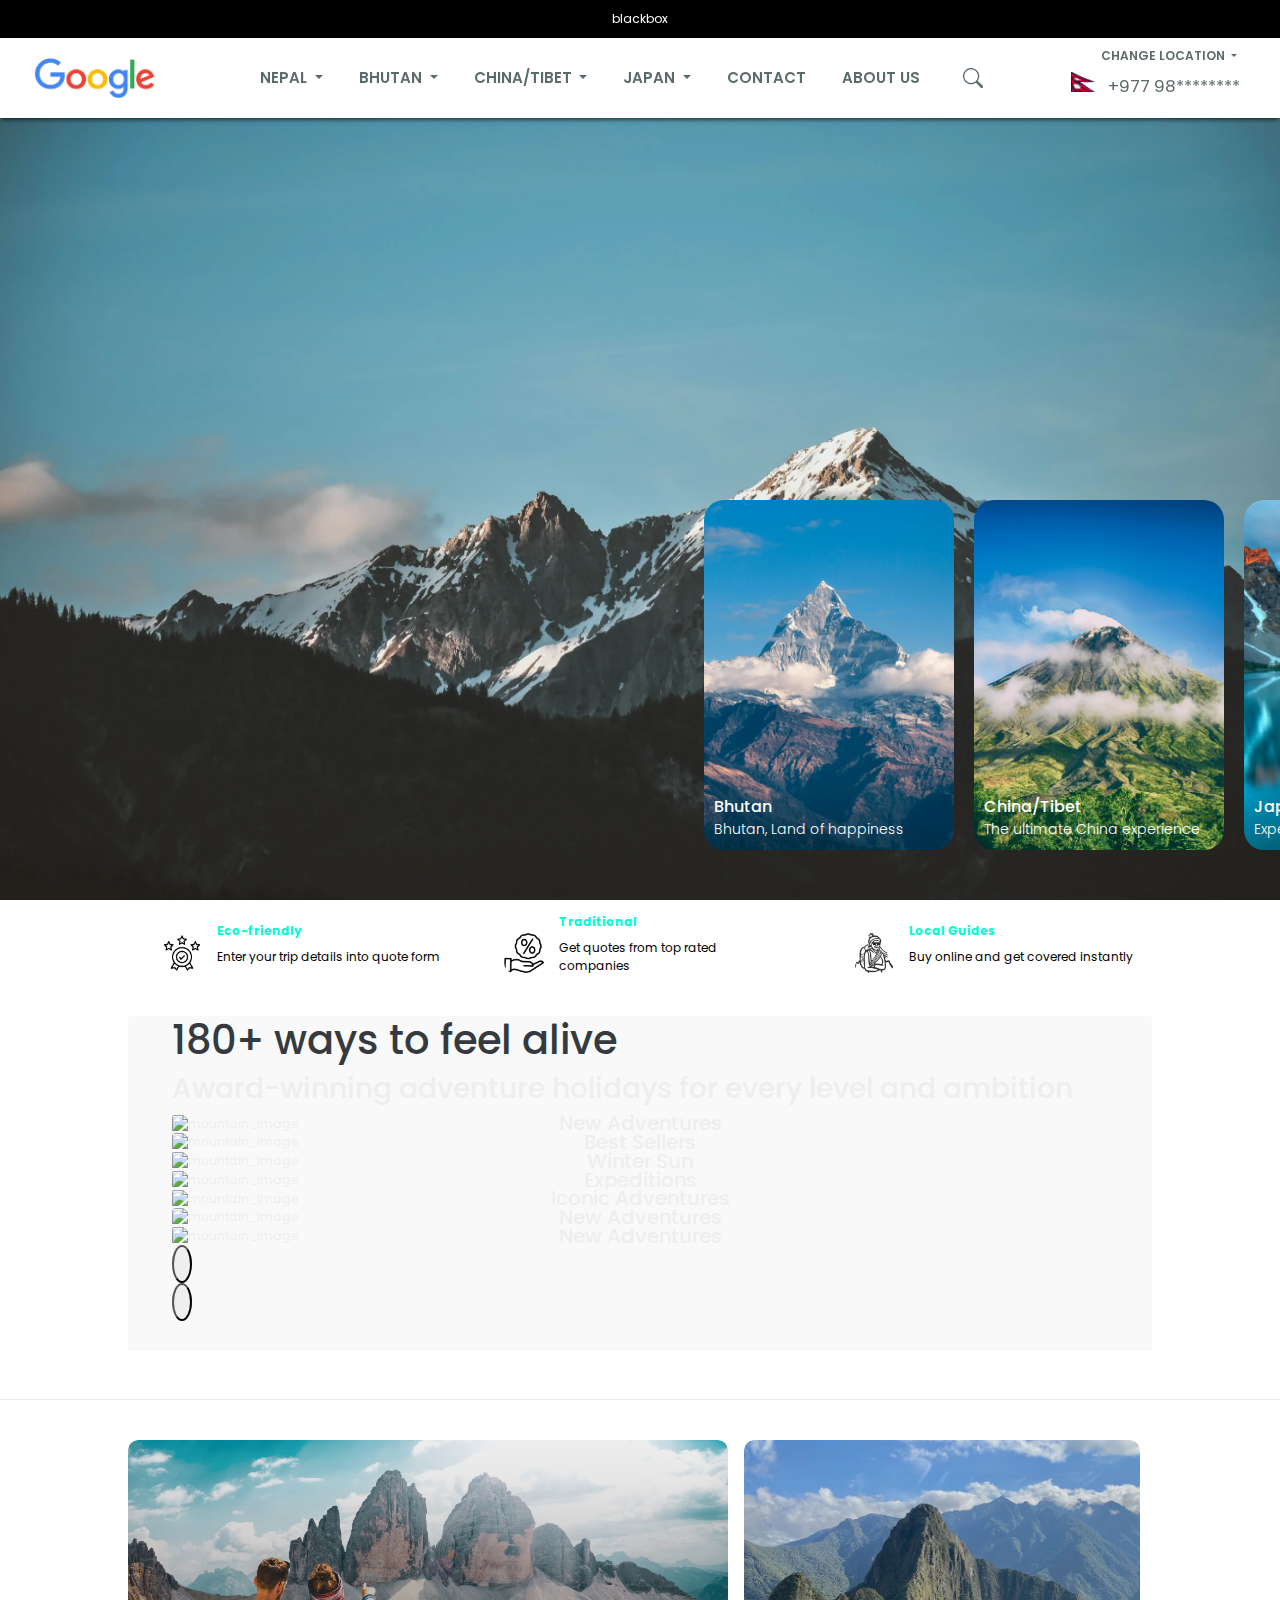
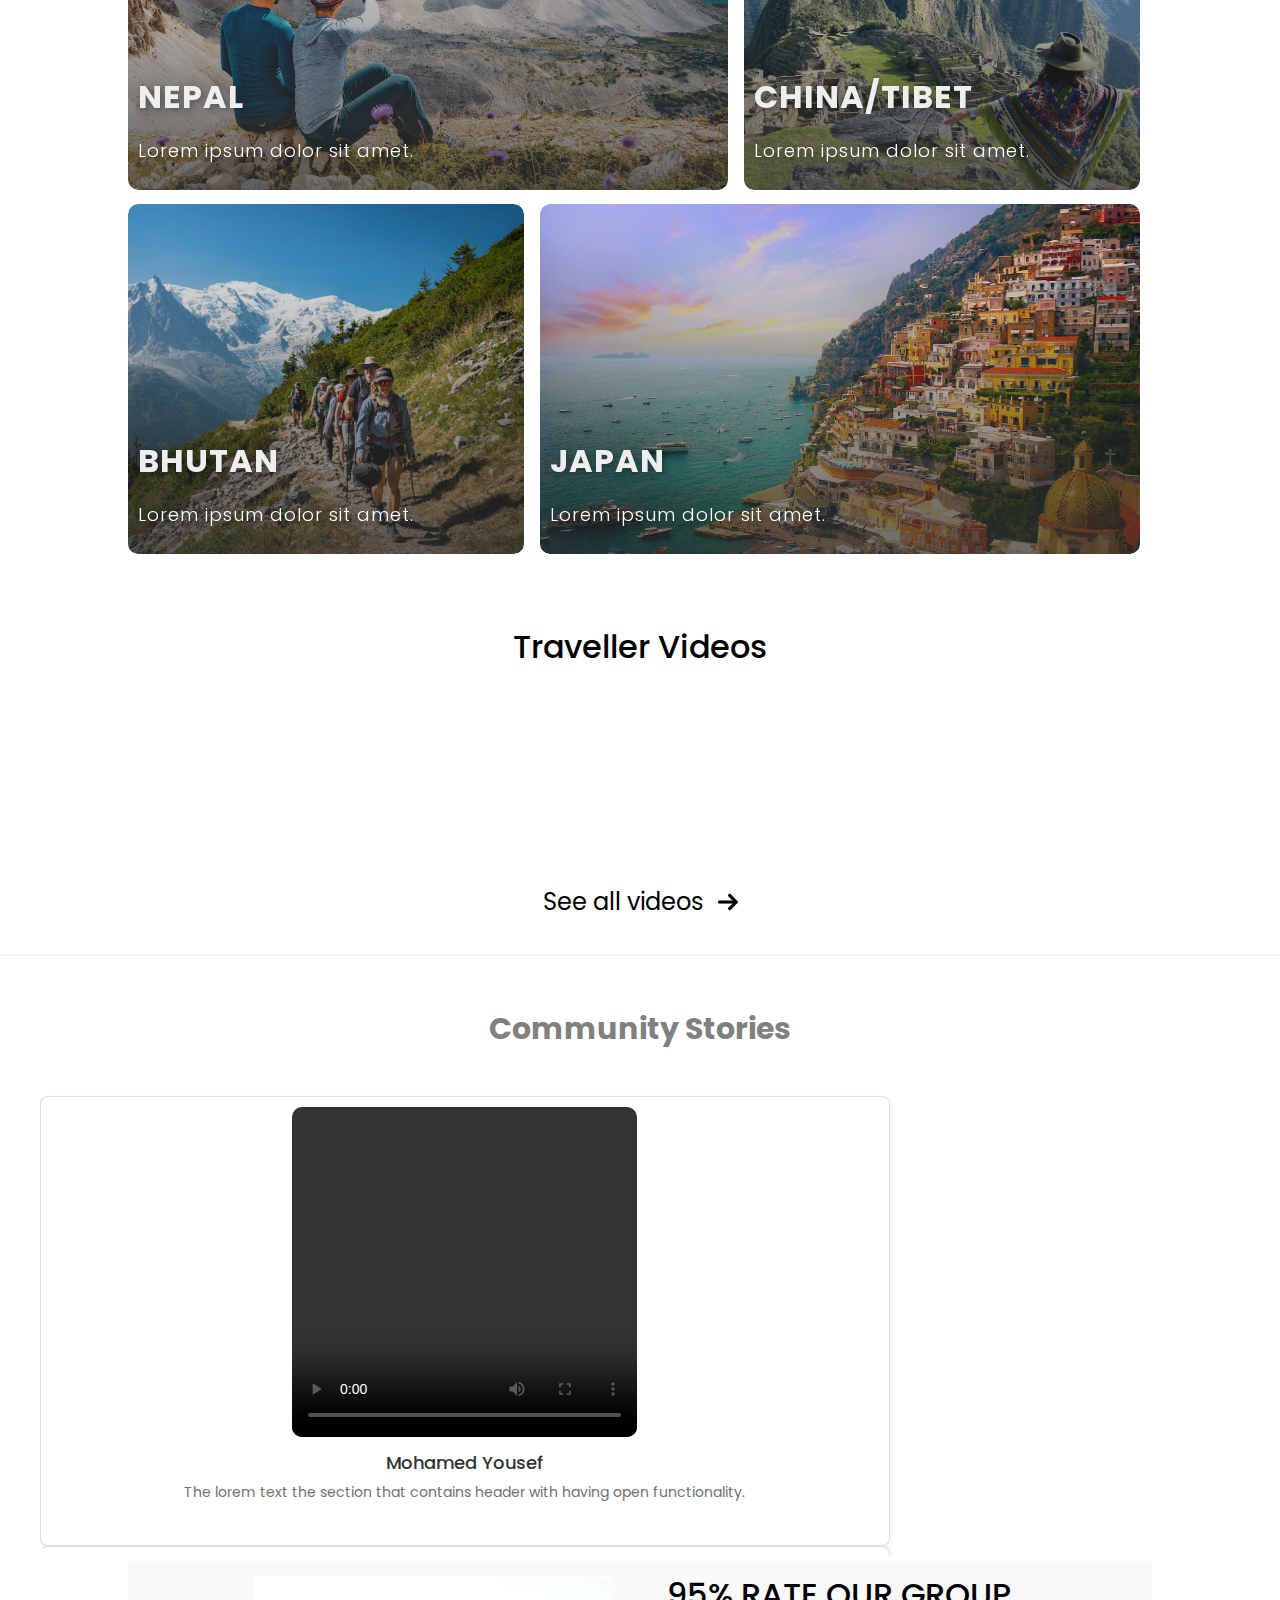
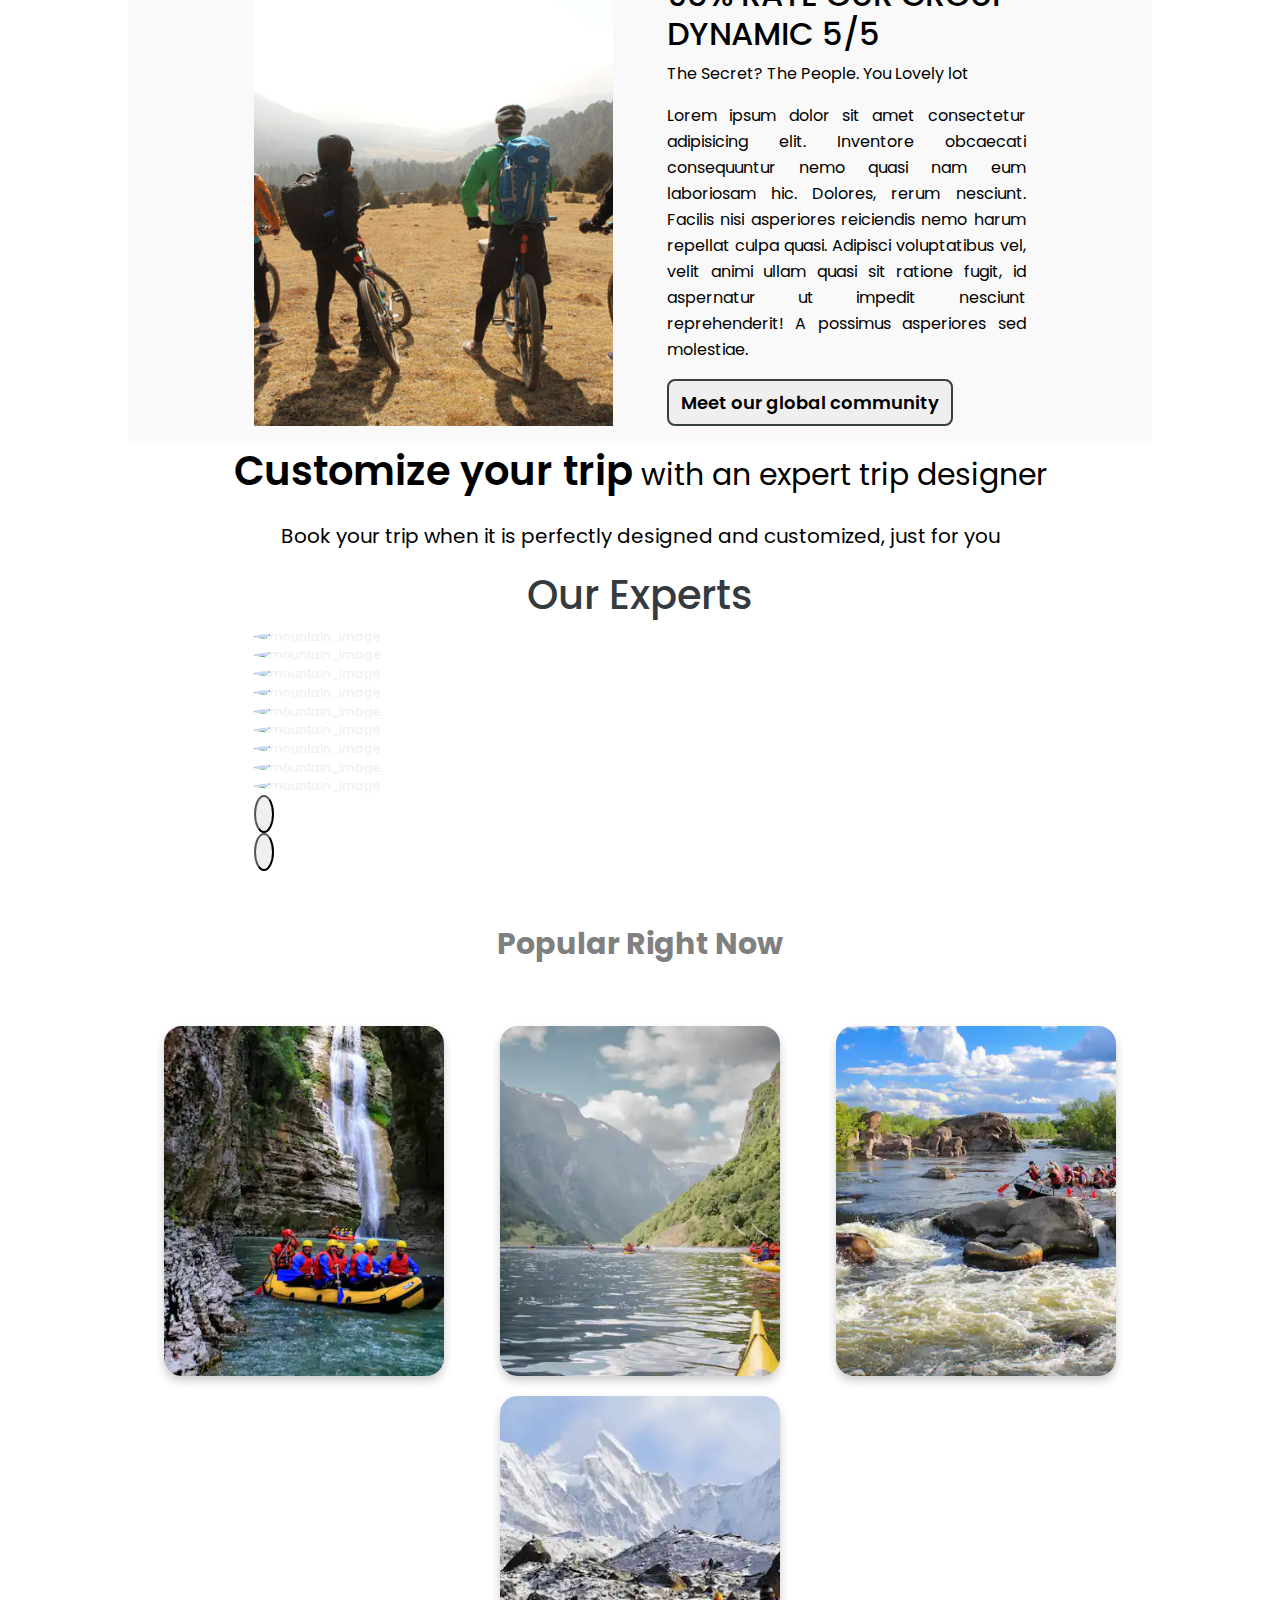
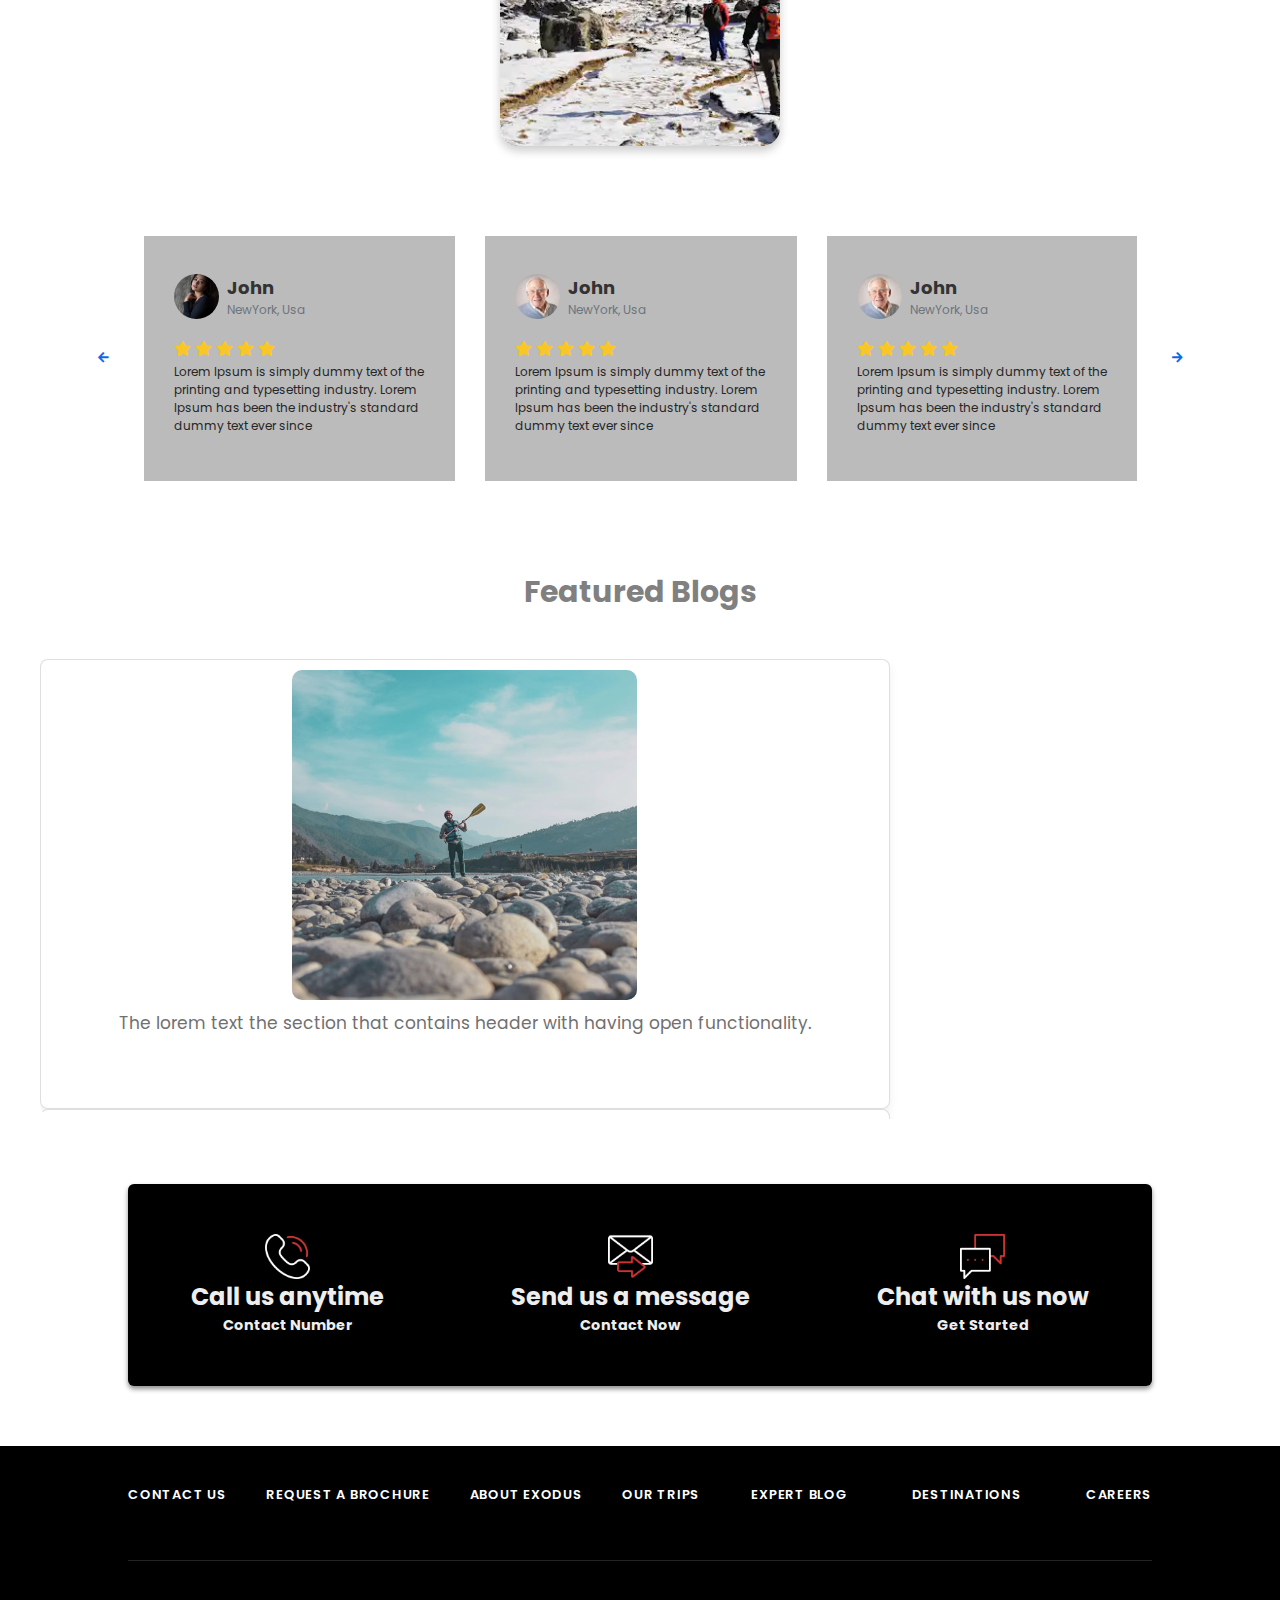
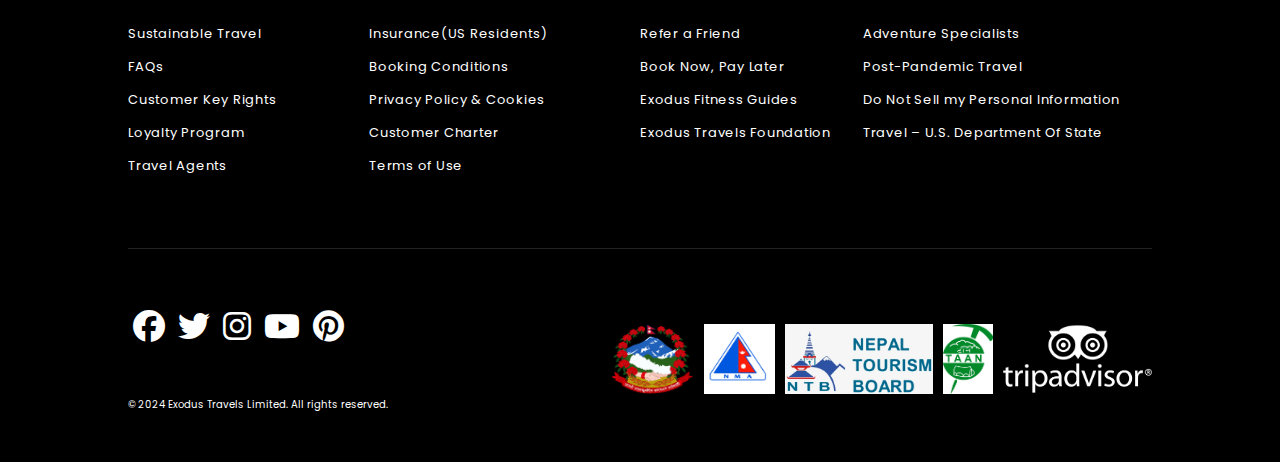
==== index.html @ 7cc1e13e "update" ====
<!DOCTYPE html>
<html lang="en">

<head>
    <meta charset="UTF-8" />
    <meta name="viewport" content="width=device-width, initial-scale=1.0" />
    <title>Ghhteam Adventure</title>
    <!-- nav cdn -->
    <link rel="stylesheet" href="https://cdnjs.cloudflare.com/ajax/libs/font-awesome/6.5.1/css/all.min.css" />
    <link href="https://cdn.jsdelivr.net/npm/bootstrap@5.3.3/dist/css/bootstrap.min.css" rel="stylesheet"
        integrity="sha384-QWTKZyjpPEjISv5WaRU9OFeRpok6YctnYmDr5pNlyT2bRjXh0JMhjY6hW+ALEwIH" crossorigin="anonymous">
    <link rel="stylesheet"
        href="https://cdnjs.cloudflare.com/ajax/libs/OwlCarousel2/2.3.4/assets/owl.theme.default.css">
    <link rel="stylesheet" href="https://cdnjs.cloudflare.com/ajax/libs/OwlCarousel2/2.3.4/assets/owl.carousel.min.css">
    <link href="https://maxcdn.bootstrapcdn.com/bootstrap/4.0.0/css/bootstrap.min.css" rel="stylesheet" />
    <link href='https://use.fontawesome.com/releases/v5.7.2/css/all.css' rel='stylesheet'>
    <link rel="stylesheet"
        href="https://cdnjs.cloudflare.com/ajax/libs/OwlCarousel2/2.2.1/assets/owl.carousel.min.css" />
    <link rel="stylesheet"
        href="https://cdnjs.cloudflare.com/ajax/libs/OwlCarousel2/2.2.1/assets/owl.theme.default.min.css" />
    <link rel="stylesheet" href="./hero/hero.css" />
    <link rel="stylesheet" href="./nav/nav.css" />
    <link rel="stylesheet" href="./footer.css" />
    <link rel="stylesheet" href="./index.css" />
    <link rel="stylesheet" href="./slider_brand/slider_brand.css" />
    <link rel="stylesheet" href="https://cdn.jsdelivr.net/gh/freeps2/a7rarpress@main/swiper-bundle.min.css">
    <link rel="stylesheet" href="./video_review_slider/slider.css" />
    <link rel="stylesheet" href="./image_slider/image_slider.css">
    <link rel="stylesheet" href="./feel_alive_slider/feel_alive_slider.css">
    <link rel="stylesheet" href="./card/card.css">
    <link rel="stylesheet" href="./traveller_videos/travel.css">
    <link rel="stylesheet" type="text/css" href="./review card/new.css" />
    <script src="https://cdn.tailwindcss.com"></script>
    <script type='text/javascript' src='https://cdnjs.cloudflare.com/ajax/libs/jquery/3.2.1/jquery.min.js'></script>
    <script>
        tailwind.config = {
            theme: {
                extend: {
                    fontFamily: {
                        cabinetGrotesk: "'Cabinet Grotesk', san-serif",
                    }
                }
            }
        }
    </script>
</head>

<body>
    <header>
        <div class="black-block text-white">blackbox</div>
        <nav>
            <div class="nav-wrapper">
                <div class="logo">
                    <a href="./index.html">
                        <img src="./image/g.png" alt="logo ">
                    </a>
                </div>
                <div class="menu">
                    <div class="dropdown">
                        <button class="btn  dropdown-toggle" type="button" data-bs-toggle="dropdown"
                            aria-expanded="false"> Nepal </button>
                        <ul class="dropdown-menu">
                            <li><button class="dropdown-item" type="button"><a href="./destination.html">Trekking in
                                        Nepal</a></button></li>
                            <li><button class="dropdown-item" type="button">
                                    <a href="./destination.html">Climbing and Expedition</a>
                                </button></li>
                            <li><button class="dropdown-item" type="button"> <a href="./destination.html">Cultural Tour
                                        and Mountain Biking</a>
                                </button>
                            </li>
                            <li><button class="dropdown-item" type="button"> <a href="./destination.html">Luxury
                                        Treks</a>
                                </button>
                            </li>
                            <li><button class="dropdown-item" type="button"> <a href="./destination.html">Luxury
                                        Tours</a>
                                </button>
                            </li>
                            <li><button class="dropdown-item" type="button"> <a href="./destination.html">Day Trips</a>
                                </button>
                            </li>
                            <li><button class="dropdown-item" type="button">
                                    <a href="./destination.html">Multi Country Tours</a>
                                </button>
                            </li>
                            <li><button class="dropdown-item" type="button">
                                    <a href="./destination.html">Voluntourism Trips</a>
                                </button>
                            </li>
                            <li><button class="dropdown-item" type="button">
                                    <a href="./destination.html">Extend Your Trip</a>
                                </button>
                            </li>
                        </ul>
                    </div>
                    <div class="dropdown">
                        <button class="btn  dropdown-toggle" type="button" data-bs-toggle="dropdown"
                            aria-expanded="false"> Bhutan </button>
                        <ul class="dropdown-menu">
                            <li><button class="dropdown-item" type="button"><a href="./destination.html">Trekking in
                                        Nepal</a></button></li>
                            <li><button class="dropdown-item" type="button">
                                    <a href="./destination.html">Climbing and Expedition</a>
                                </button></li>
                            <li><button class="dropdown-item" type="button"> <a href="./destination.html">Cultural Tour
                                        and Mountain Biking</a>
                                </button>
                            </li>
                            <li><button class="dropdown-item" type="button"> <a href="./destination.html">Luxury
                                        Treks</a>
                                </button>
                            </li>
                            <li><button class="dropdown-item" type="button"> <a href="./destination.html">Luxury
                                        Tours</a>
                                </button>
                            </li>
                            <li><button class="dropdown-item" type="button"> <a href="./destination.html">Day Trips</a>
                                </button>
                            </li>
                            <li><button class="dropdown-item" type="button">
                                    <a href="./destination.html">Multi Country Tours</a>
                                </button>
                            </li>
                            <li><button class="dropdown-item" type="button">
                                    <a href="./destination.html">Voluntourism Trips</a>
                                </button>
                            </li>
                            <li><button class="dropdown-item" type="button">
                                    <a href="./destination.html">Extend Your Trip</a>
                                </button>
                            </li>
                        </ul>
                    </div>
                    <div class="dropdown">
                        <button class="btn  dropdown-toggle" type="button" data-bs-toggle="dropdown"
                            aria-expanded="false"> China/Tibet </button>
                        <ul class="dropdown-menu">
                            <li><button class="dropdown-item" type="button"><a href="./destination.html">Trekking in
                                        Nepal</a></button></li>
                            <li><button class="dropdown-item" type="button">
                                    <a href="./destination.html">Climbing and Expedition</a>
                                </button></li>
                            <li><button class="dropdown-item" type="button"> <a href="./destination.html">Cultural Tour
                                        and Mountain Biking</a>
                                </button>
                            </li>
                            <li><button class="dropdown-item" type="button"> <a href="./destination.html">Luxury
                                        Treks</a>
                                </button>
                            </li>
                            <li><button class="dropdown-item" type="button"> <a href="./destination.html">Luxury
                                        Tours</a>
                                </button>
                            </li>
                            <li><button class="dropdown-item" type="button"> <a href="./destination.html">Day Trips</a>
                                </button>
                            </li>
                            <li><button class="dropdown-item" type="button">
                                    <a href="./destination.html">Multi Country Tours</a>
                                </button>
                            </li>
                            <li><button class="dropdown-item" type="button">
                                    <a href="./destination.html">Voluntourism Trips</a>
                                </button>
                            </li>
                            <li><button class="dropdown-item" type="button">
                                    <a href="./destination.html">Extend Your Trip</a>
                                </button>
                            </li>
                        </ul>
                    </div>
                    <div class="dropdown">
                        <button class="btn  dropdown-toggle" type="button" data-bs-toggle="dropdown"
                            aria-expanded="false"> Japan </button>
                        <ul class="dropdown-menu">
                            <li><button class="dropdown-item" type="button"><a href="./destination.html">Trekking in
                                        Nepal</a></button></li>
                            <li><button class="dropdown-item" type="button">
                                    <a href="./destination.html">Climbing and Expedition</a>
                                </button></li>
                            <li><button class="dropdown-item" type="button"> <a href="./destination.html">Cultural Tour
                                        and Mountain Biking</a>
                                </button>
                            </li>
                            <li><button class="dropdown-item" type="button"> <a href="./destination.html">Luxury
                                        Treks</a>
                                </button>
                            </li>
                            <li><button class="dropdown-item" type="button"> <a href="./destination.html">Luxury
                                        Tours</a>
                                </button>
                            </li>
                            <li><button class="dropdown-item" type="button"> <a href="./destination.html">Day Trips</a>
                                </button>
                            </li>
                            <li><button class="dropdown-item" type="button">
                                    <a href="./destination.html">Multi Country Tours</a>
                                </button>
                            </li>
                            <li><button class="dropdown-item" type="button">
                                    <a href="./destination.html">Voluntourism Trips</a>
                                </button>
                            </li>
                            <li><button class="dropdown-item" type="button">
                                    <a href="./destination.html">Extend Your Trip</a>
                                </button>
                            </li>
                        </ul>
                    </div>
                    <div class="">
                        <button class="btn" type="button">
                            <a href="./contact.html">Contact</a>
                        </button>
                    </div>
                    <div class="">
                        <button class="btn " type="button">About Us</button>
                    </div>
                    <div class="search">
                        <svg class="search-menu-open-btn" xmlns="http://www.w3.org/2000/svg" width="16" height="16"
                            fill="#5b6a6a" class="bi bi-search" viewBox="0 0 16 16">
                            <path
                                d="M11.742 10.344a6.5 6.5 0 1 0-1.397 1.398h-.001q.044.06.098.115l3.85 3.85a1 1 0 0 0 1.415-1.414l-3.85-3.85a1 1 0 0 0-.115-.1zM12 6.5a5.5 5.5 0 1 1-11 0 5.5 5.5 0 0 1 11 0" />
                        </svg>
                    </div>
                </div>
                <div class="location">
                    <div class="dropdown">
                        <button class="btn dropdown-toggle text-small" type="button" data-bs-toggle="dropdown"
                            aria-expanded="false"> Change Location </button>
                        <ul class="dropdown-menu change-location-menu">
                            <li><button class="dropdown-item" type="button">Nepal</button>
                                <img src="./logos/nepal_flag.webp" alt="" class=" country-flag">
                            </li>
                            <li><button class="dropdown-item" type="button">Bhutan</button>
                                <img src="./logos/bhutan_flag.webp" alt="" class="country-flag">
                            </li>
                            <li><button class="dropdown-item" type="button">China/Tibet</button>
                                <img src="./logos/china_flag.webp" alt="" class="country-flag">
                            </li>
                            <li><button class="dropdown-item" type="button">Japan </button>
                                <img src="./logos/japan_flag.webp" alt="" class="country-flag">
                            </li>
                        </ul>
                    </div>
                    <div class="location-ph-number" id="nepal-ph">
                        <div class="ph-number-content">
                            <img src="./logos/nepal_flag.webp" alt="" class=" country-flag">
                            <p style="display: block;">+977 98********</p>
                        </div>
                    </div>
                    <div class="location-ph-number" id="bhutan-ph">
                        <div class="ph-number-content">
                            <img src="./logos/bhutan_flag.webp" alt="" class=" country-flag">
                            <p>+975 bhutan-ph</p>
                        </div>
                    </div>
                    <div class="location-ph-number" id="china-ph">
                        <div class="ph-number-content">
                            <img src="./logos/china_flag.webp" alt="" class=" country-flag">
                            <p>+86 china-ph</p>
                        </div>
                    </div>
                    <div class="location-ph-number" id="japan-ph">
                        <div class="ph-number-content">
                            <img src="./logos/japan_flag.webp" alt="" class=" country-flag">
                            <p> +81 japan-ph</p>
                        </div>
                    </div>
                </div>
                <div class="small-device-menu">
                    <div class="search">
                        <svg class="search-menu-open-btn" xmlns="http://www.w3.org/2000/svg" width="16" height="16"
                            fill="currentColor" class="bi bi-search" viewBox="0 0 16 16">
                            <path
                                d="M11.742 10.344a6.5 6.5 0 1 0-1.397 1.398h-.001q.044.06.098.115l3.85 3.85a1 1 0 0 0 1.415-1.414l-3.85-3.85a1 1 0 0 0-.115-.1zM12 6.5a5.5 5.5 0 1 1-11 0 5.5 5.5 0 0 1 11 0" />
                        </svg>
                    </div>
                    <div class="whatsapp">
                        <svg xmlns="http://www.w3.org/2000/svg" width="16" height="16" fill="currentColor"
                            class="bi bi-whatsapp" viewBox="0 0 16 16">
                            <path
                                d="M13.601 2.326A7.85 7.85 0 0 0 7.994 0C3.627 0 .068 3.558.064 7.926c0 1.399.366 2.76 1.057 3.965L0 16l4.204-1.102a7.9 7.9 0 0 0 3.79.965h.004c4.368 0 7.926-3.558 7.93-7.93A7.9 7.9 0 0 0 13.6 2.326zM7.994 14.521a6.6 6.6 0 0 1-3.356-.92l-.24-.144-2.494.654.666-2.433-.156-.251a6.56 6.56 0 0 1-1.007-3.505c0-3.626 2.957-6.584 6.591-6.584a6.56 6.56 0 0 1 4.66 1.931 6.56 6.56 0 0 1 1.928 4.66c-.004 3.639-2.961 6.592-6.592 6.592m3.615-4.934c-.197-.099-1.17-.578-1.353-.646-.182-.065-.315-.099-.445.099-.133.197-.513.646-.627.775-.114.133-.232.148-.43.05-.197-.1-.836-.308-1.592-.985-.59-.525-.985-1.175-1.103-1.372-.114-.198-.011-.304.088-.403.087-.088.197-.232.296-.346.1-.114.133-.198.198-.33.065-.134.034-.248-.015-.347-.05-.099-.445-1.076-.612-1.47-.16-.389-.323-.335-.445-.34-.114-.007-.247-.007-.38-.007a.73.73 0 0 0-.529.247c-.182.198-.691.677-.691 1.654s.71 1.916.81 2.049c.098.133 1.394 2.132 3.383 2.992.47.205.84.326 1.129.418.475.152.904.129 1.246.08.38-.058 1.171-.48 1.338-.943.164-.464.164-.86.114-.943-.049-.084-.182-.133-.38-.232" />
                        </svg>
                    </div>
                    <div class="hamburger-menu">
                        <button class="btn  d-lg-none" type="button" data-bs-toggle="offcanvas"
                            data-bs-target="#offcanvasResponsive" aria-controls="offcanvasResponsive">
                            <svg xmlns="http://www.w3.org/2000/svg" width="16" height="16" fill="currentColor"
                                class="bi bi-menu-button-wide-fill" viewBox="0 0 16 16">
                                <path
                                    d="M1.5 0A1.5 1.5 0 0 0 0 1.5v2A1.5 1.5 0 0 0 1.5 5h13A1.5 1.5 0 0 0 16 3.5v-2A1.5 1.5 0 0 0 14.5 0zm1 2h3a.5.5 0 0 1 0 1h-3a.5.5 0 0 1 0-1m9.927.427A.25.25 0 0 1 12.604 2h.792a.25.25 0 0 1 .177.427l-.396.396a.25.25 0 0 1-.354 0zM0 8a2 2 0 0 1 2-2h12a2 2 0 0 1 2 2v5a2 2 0 0 1-2 2H2a2 2 0 0 1-2-2zm1 3v2a1 1 0 0 0 1 1h12a1 1 0 0 0 1-1v-2zm14-1V8a1 1 0 0 0-1-1H2a1 1 0 0 0-1 1v2zM2 8.5a.5.5 0 0 1 .5-.5h9a.5.5 0 0 1 0 1h-9a.5.5 0 0 1-.5-.5m0 4a.5.5 0 0 1 .5-.5h6a.5.5 0 0 1 0 1h-6a.5.5 0 0 1-.5-.5" />
                            </svg>
                        </button>
                        <!-- <div class="alert alert-info d-none d-lg-block">Resize your browser to show the responsive offcanvas
                            toggle.</div> -->
                        <div class="offcanvas-lg offcanvas-end" style="width: 100vw;
                        background-color: rgba(0, 0, 0, 0.418);
                        -webkit-backdrop-filter: blur(5px);
                        backdrop-filter: blur(5px);
                        " tabindex="-1" id="offcanvasResponsive" aria-labelledby="offcanvasResponsiveLabel">
                            <div class="offcanvas-header">
                                <h5 class="offcanvas-title" id="offcanvasResponsiveLabel">
                                    <button type="button" class="btn" style="color: white;" data-bs-dismiss="offcanvas"
                                        data-bs-target="#offcanvasResponsive" aria-label="Close">Back</button>
                                </h5>
                                <button type="button" class="btn-close bg-light" data-bs-dismiss="offcanvas"
                                    data-bs-target="#offcanvasResponsive" aria-label="Close"></button>
                            </div>
                            <div class="offcanvas-body">
                                <div class="custom-accordion-wrapper">
                                    <nav class="accordion arrows">
                                        <input type="radio" name="accordion" id="cb1" />
                                        <section class="box">
                                            <label class="box-title" for="cb1">Nepal</label>
                                            <label class="box-close" for="acc-close"></label>
                                            <div class="box-content">
                                                <li> Trekking in Nepal </li>
                                                <li>Climbing and Expedition</li>
                                                <li>Cultural Tour and Sightseeing</li>
                                                <li>Cycling and Mountain Biking</li>
                                                <li>Luxury Treks</li>
                                                <li>Luxury Tours</li>
                                                <li>Day Trips</li>
                                                <li>Multi Country Tours</li>
                                                <li>Voluntourism Trips</li>
                                                <li>Extend Your Trip</li>
                                            </div>
                                        </section>
                                        <input type="radio" name="accordion" id="cb2" />
                                        <section class="box">
                                            <label class="box-title" for="cb2">Read me too</label>
                                            <label class="box-close" for="acc-close"></label>
                                            <div class="box-content">Add the class 'arrows' to nav.accordion to add
                                                dropdown arrows.</div>
                                        </section>
                                        <input type="radio" name="accordion" id="cb3" />
                                        <section class="box">
                                            <label class="box-title" for="cb3">Item 3</label>
                                            <label class="box-close" for="acc-close"></label>
                                            <div class="box-content">Vestibulum ante ipsum primis in faucibus orci
                                                luctus et ultrices posuere cubilia Curae; Quisque finibus tristique
                                                nisi, maximus ullamcorper ante finibus eget.</div>
                                        </section>
                                        <input type="radio" name="accordion" id="acc-close" />
                                    </nav>
                                </div>
                            </div>
                        </div>
                    </div>
                </div>
            </div>
            </div>
            <div id="search-menu" class="search-menu-wrapper">
                <div class="inputs">
                    <div class="input">
                        <label for="activity">Location</label>
                        <select class="form-select" aria-label="Default select example">
                            <option value="1" selected>Nepal</option>
                            <option value="2">Bhutan</option>
                            <option value="3">China/Tibet</option>
                            <option value="4">Japan</option>
                        </select>
                    </div>
                    <div class="input">
                        <label for="departure">Dates</label>
                        <input type="datetime-local" class="form-control" id="date">
                    </div>
                    <div class="input"></div>
                </div>
                <div class="search-btn">
                    <button class="btn btn-primary">Search</button>
                    <svg id="search-menu-close-btn" xmlns="http://www.w3.org/2000/svg" fill="currentColor"
                        class="bi bi-x-lg" viewBox="0 0 16 16">
                        <path
                            d="M2.146 2.854a.5.5 0 1 1 .708-.708L8 7.293l5.146-5.147a.5.5 0 0 1 .708.708L8.707 8l5.147 5.146a.5.5 0 0 1-.708.708L8 8.707l-5.146 5.147a.5.5 0 0 1-.708-.708L7.293 8z" />
                    </svg>
                </div>
            </div>
        </nav>
    </header>
    <!-- Hero carousel Start-->
    <div class="carousel" id="carousel-hero">
        <div class="list">
            <div class="item">
                <img src="image/hero-1.webp" />
                <!-- <video src="./videos/nepal.mp4" autoplay loop muted></video> -->
                <div class="content">
                    <div class="title">NEPAL</div>
                    <div class="topic">Roof of the world, heart of adventure</div>
                    <div class="des"> Nepal is a landlock country located in South Aisa, bordered by China to the north
                        and Inida to the south, east, and west. It is known for its stunning Himalayan landscapes,
                        including Mount Everest, the highest peak in the world. </div>
                    <div class="buttons">
                        <button><a href="#">Book Now</a></button>
                    </div>
                </div>
            </div>
            <div class="item">
                <img src="image/hero-2.webp" />
                <!-- <video src="./videos/bhutan.mp4" autoplay loop muted></video> -->
                <div class="content">
                    <div class="title">BHUTAN</div>
                    <div class="topic">Bhutan, land of happiness</div>
                    <div class="des"> Bhutan is a small landlocked country located in the Eastern Himalayas in South
                        Asis, bordered by China to the north and Inida to the south, east, and west. </div>
                    <div class="buttons">
                        <button><a href="#">Book Now</a></button>
                    </div>
                </div>
            </div>
            <div class="item">
                <img src="image/hero-3.webp" />
                <!-- <video src="./videos/china.mp4" autoplay loop muted></video> -->
                <div class="content">
                    <div class="title">CHINA/TIBET</div>
                    <div class="topic">The ultimate China experience</div>
                    <div class="des"> China, officially known as the People's Republic of China (PRC), is a vast country
                        located in East Asia.</div>
                    <div class="buttons">
                        <button><a href="#">Book Now</a></button>
                    </div>
                </div>
            </div>
            <div class="item">
                <img src="image/hero-4.webp" />
                <!-- <video src="./videos/japan.mp4" autoplay loop muted></video> -->
                <div class="content">
                    <div class="title">JAPAN</div>
                    <div class="topic">Experience the wonders of Japan</div>
                    <div class="des"> Japan offers a diverse range of attractions, from bustling cities like Tokyo and
                        Kyoto to serene rural landscapes and natural wonders like Mount Fuji and the Japanese Alps.
                    </div>
                    <div class="buttons">
                        <button><a href="#">Book Now</a></button>
                    </div>
                </div>
            </div>
        </div>
        <div class="thumbnail">
            <div class="item">
                <img src="image/hero-1.webp" />
                <div class="content">
                    <div class="title">Nepal</div>
                    <div class="description"> Roof of the world, Heart of adventure </div>
                </div>
            </div>
            <div class="item">
                <img src="image/hero-2.webp" />
                <div class="content">
                    <div class="title">Bhutan</div>
                    <div class="description"> Bhutan, Land of happiness</div>
                </div>
            </div>
            <div class="item">
                <img src="image/hero-3.webp" />
                <div class="content">
                    <div class="title">China/Tibet</div>
                    <div class="description"> The ultimate China experience </div>
                </div>
            </div>
            <div class="item">
                <img src="image/hero-4.webp" />
                <div class="content">
                    <div class="title">Japan</div>
                    <div class="description">Experience the wonder of Japan </div>
                </div>
            </div>
        </div>
        <div class="arrows">
            <button id="next" style="display: none;">></button>
        </div>
    </div>
    <!-- Hero carousel End-->
    <!-- brand and image grid start -->
    <div class="why-us-container">
        <div class="why-us-items-container">
            <div class="why-us-item">
                <img id="map-icon" class="why-us-item-icon" src="./icons/quality.png">
                <div class="why-us-item-desc">
                    <h2 class="brand-h2">Eco-friendly</h2>
                    <p class="why-us-item-details">Enter your trip details into quote form</p>
                </div>
            </div>
            <div class="why-us-item">
                <img class="why-us-item-icon" id="coin-icon" src="./icons/offer.png">
                <div class="why-us-item-desc">
                    <h2 class="brand-h2">Traditional</h2>
                    <p class="why-us-item-details">Get quotes from top rated companies</p>
                </div>
            </div>
            <div class="why-us-item">
                <img class="why-us-item-icon" id="laptop-icon" src="./image/guide.webp">
                <div class="why-us-item-desc">
                    <h2 class="brand-h2">Local Guides</h2>
                    <p class="why-us-item-details">Buy online and get covered instantly</p>
                </div>
            </div>
        </div>
    </div>
    <!-- brand and image grid end -->
    <!-- ways to feel alive -->
    <div class="feel-alive-wrapper">
        <div id="app" class="w-full mx-auto px-4 md:px-8 pt-7 pb-12 transition-all duration-500 ease-linear">
            <h1 class=" text-3xl lg:text-3xl mb-2 text-dark font-bold  ">180+ ways to feel alive </h1>
            <h3 class="text-neutral-900 mb-8 text-xl  ">Award-winning adventure holidays for every level and ambition
            </h3>
            <div class="relative">
                <div
                    class="slides-container h-72 flex snap-x snap-mandatory overflow-hidden overflow-x-auto space-x-2 rounded scroll-smooth before:w-[45vw] before:shrink-0 after:w-[45vw] after:shrink-0 md:before:w-0 md:after:w-0">
                    <div
                        class="slide aspect-square h-full flex-shrink-0 snap-center rounded overflow-hidden pos-relative">
                        <img class="w-full h-full object-cover"
                            src="https://images.pexels.com/photos/9754/mountains-clouds-forest-fog.jpg?auto=compress&cs=tinysrgb&w=1600"
                            alt="mountain_image">
                        <h5 class=" font-bold text-xl feel-alive-text">New Adventures</h5>
                        <p class=" font-bold feel-alive-trips-value">44 trips</p>
                    </div>
                    <div
                        class="slide aspect-square h-full flex-shrink-0 snap-center rounded overflow-hidden pos-relative">
                        <img class="w-full h-full object-cover"
                            src="https://images.pexels.com/photos/6263568/pexels-photo-6263568.jpeg?auto=compress&cs=tinysrgb&w=1260&h=750&dpr=1"
                            alt="mountain_image">
                        <h5 class=" font-bold text-xl feel-alive-text">Best Sellers</h5>
                        <p class=" font-bold feel-alive-trips-value">37 trips</p>
                    </div>
                    <div
                        class="slide aspect-square h-full flex-shrink-0 snap-center rounded overflow-hidden pos-relative">
                        <img class="w-full h-full object-cover"
                            src="https://images.pexels.com/photos/3026364/pexels-photo-3026364.jpeg?auto=compress&cs=tinysrgb&w=1260&h=750&dpr=1"
                            alt="mountain_image">
                        <h5 class=" font-bold text-xl feel-alive-text">Winter Sun</h5>
                        <p class=" font-bold feel-alive-trips-value">49 trips</p>
                    </div>
                    <div
                        class="slide aspect-square h-full flex-shrink-0 snap-center rounded overflow-hidden pos-relative">
                        <img class="w-full h-full object-cover"
                            src="https://images.pexels.com/photos/10343729/pexels-photo-10343729.jpeg?auto=compress&cs=tinysrgb&w=1260&h=750&dpr=1"
                            alt="mountain_image">
                        <h5 class=" font-bold text-xl feel-alive-text">Expeditions</h5>
                        <p class=" font-bold feel-alive-trips-value">15 trips</p>
                    </div>
                    <div
                        class="slide aspect-square h-full flex-shrink-0 snap-center rounded overflow-hidden pos-relative">
                        <img class="w-full h-full object-cover"
                            src="https://images.pexels.com/photos/13860053/pexels-photo-13860053.jpeg?auto=compress&cs=tinysrgb&w=1260&h=750&dpr=1"
                            alt="mountain_image">
                        <h5 class=" font-bold text-xl feel-alive-text">Iconic Adventures</h5>
                        <p class=" font-bold feel-alive-trips-value">20 trips</p>
                    </div>
                    <div
                        class="slide aspect-square h-full flex-shrink-0 snap-center rounded overflow-hidden pos-relative">
                        <img class="w-full h-full object-cover"
                            src="https://images.pexels.com/photos/8576739/pexels-photo-8576739.jpeg?auto=compress&cs=tinysrgb&w=1260&h=750&dpr=1"
                            alt="mountain_image">
                        <h5 class=" font-bold text-xl feel-alive-text">New Adventures</h5>
                        <p class=" font-bold feel-alive-trips-value">44 trips</p>
                    </div>
                    <div
                        class="slide aspect-square h-full flex-shrink-0 snap-center rounded overflow-hidden pos-relative">
                        <img class="w-full h-full object-cover"
                            src="https://images.pexels.com/photos/1743367/pexels-photo-1743367.jpeg?auto=compress&cs=tinysrgb&w=1260&h=750&dpr=1"
                            alt="mountain_image">
                        <h5 class=" font-bold text-xl feel-alive-text">New Adventures</h5>
                        <p class=" font-bold feel-alive-trips-value">44 trips</p>
                    </div>
                </div>
                <div class="absolute top-0 -left-4 h-full items-center hidden md:flex">
                    <button role="button" class="prev px-2 py-2 rounded-full bg-neutral-100 text-neutral-900 group"
                        aria-label="prev"><svg xmlns="http://www.w3.org/2000/svg" fill="none" viewBox="0 0 24 24"
                            stroke-width="1.5" stroke="currentColor"
                            class="w-5 h-5 group-active:-translate-x-2 transition-all duration-200 ease-linear">
                            <path stroke-linecap="round" stroke-linejoin="round" d="M15.75 19.5L8.25 12l7.5-7.5" />
                        </svg>
                    </button>
                </div>
                <div class="absolute top-0 -right-4 h-full items-center hidden md:flex">
                    <button role="button" class="next px-2 py-2 rounded-full bg-neutral-100 text-neutral-900 group"
                        aria-label="next"><svg xmlns="http://www.w3.org/2000/svg" fill="none" viewBox="0 0 24 24"
                            stroke-width="1.5" stroke="currentColor"
                            class="w-5 h-5 group-active:translate-x-2 transition-all duration-200 ease-linear">
                            <path stroke-linecap="round" stroke-linejoin="round" d="M8.25 4.5l7.5 7.5-7.5 7.5" />
                        </svg>
                    </button>
                </div>
            </div>
        </div>
    </div>
    <!-- ways to feel alive -->
    <br />
    <hr class="hr">
    <!-- brands start -->
    <!-- image grid start -->
    <div class="div-img-grid">
        <ul class="image-grid1">
            <li class="image-grid__item">
                <a href="#" class="grid-item">
                    <div class="grid-item__image"
                        style="background-image: url('./image/grid-img-1.webp'); background-size: cover; object-fit: cover;">
                    </div>
                    <div class="grid-item__hover"></div>
                    <div class="grid-item__name">
                        <p class="image-grid-p">NEPAL</p>
                        <p class="image-grid-p2">Lorem ipsum dolor sit amet.</p>
                    </div>
                </a>
            </li>
            <li class="image-grid__item">
                <a href="#" class="grid-item">
                    <div class="grid-item__image"
                        style="background-image: url('./image/grid-img-2.webp'); background-size: cover;">
                    </div>
                    <div class="grid-item__hover"></div>
                    <div class="grid-item__name">
                        <p class="image-grid-p">CHINA/TIBET</p>
                        <p class="image-grid-p2">Lorem ipsum dolor sit amet.</p>
                    </div>
                </a>
            </li>
        </ul>
        <ul class="image-grid2">
            <li class="image-grid__item">
                <a href="#" class="grid-item">
                    <div class="grid-item__image"
                        style="background-image: url('./image/grid-img-3.webp'); background-size: cover;">
                    </div>
                    <div class="grid-item__hover"></div>
                    <div class="grid-item__name">
                        <p class="image-grid-p">BHUTAN</p>
                        <p class="image-grid-p2">Lorem ipsum dolor sit amet.</p>
                    </div>
                </a>
            </li>
            <li class="image-grid__item">
                <a href="#" class="grid-item">
                    <div class="grid-item__image"
                        style="background-image: url('./image/grid-img-4.webp'); background-size: cover;">
                    </div>
                    <div class="grid-item__hover"></div>
                    <div class="grid-item__name">
                        <p class="image-grid-p">JAPAN</p>
                        <p class="image-grid-p2">Lorem ipsum dolor sit amet.</p>
                    </div>
                </a>
            </li>
        </ul>
    </div>
    <!-- image grid end -->
    <!-- travellers video section  -->
    <div class="traveller-wrapper">
        <h2 class="traveller-heading">Traveller Videos</h2>
        <div class="traveller-videos">
            <div class="video">
                <iframe src="https://www.youtube.com/embed/h6Ocify-CUA?si=hhjeNOvw8PldTDHf" title="YouTube video player"
                    frameborder="0"
                    allow="accelerometer; autoplay; clipboard-write; encrypted-media; gyroscope; picture-in-picture; web-share"
                    allowfullscreen></iframe>
            </div>
            <div class="video">
                <iframe src="https://www.youtube.com/embed/bY_gRApfoJk?si=BH-3YLbhla-KbD-r" title="YouTube video player"
                    frameborder="0"
                    allow="accelerometer; autoplay; clipboard-write; encrypted-media; gyroscope; picture-in-picture; web-share"
                    allowfullscreen></iframe>
            </div>
            <div class="video">
                <iframe src="https://www.youtube.com/embed/ipLPs2gsDss?si=E3mSkIP-diNInXJM" title="YouTube video player"
                    frameborder="0"
                    allow="accelerometer; autoplay; clipboard-write; encrypted-media; gyroscope; picture-in-picture; web-share"
                    allowfullscreen></iframe>
            </div>
        </div>
        <div class="see-all-videos">
            <a href="">See all videos </a>
            <img src="../icons/right-arrow.png" alt="">
        </div>
    </div>
    <!-- travellers video section ends -->
    <hr class="hr">
    <!-- video reviews slider section  -->
    <div class="star-text-container" id="brand-text">
        <p class="star-text">Community Stories</p>
    </div>
    <div class="slide-container swiper">
        <div class="slide-content">
            <div class="card-wrapper swiper-wrapper">
                <div class="card swiper-slide">
                    <div class="image-content">
                        <span class="overlay"></span>
                        <div class="card-image">
                            <video src="./video/video1.webm" controls class="card-img"></video>
                        </div>
                    </div>
                    <div class="card-content">
                        <h2 class="name">Mohamed Yousef </h2>
                        <p class="description">The lorem text the section that contains header with having open
                            functionality. </p>
                    </div>
                </div>
                <div class="card swiper-slide">
                    <div class="image-content">
                        <span class="overlay"></span>
                        <div class="card-image">
                            <video src="./video/video2.webm" controls class="card-img"></video>
                        </div>
                    </div>
                    <div class="card-content">
                        <h2 class="name">Mohamed Yousef </h2>
                        <p class="description">The lorem text the section that contains header with having open
                            functionality. </p>
                    </div>
                </div>
                <div class="card swiper-slide">
                    <div class="image-content">
                        <span class="overlay"></span>
                        <div class="card-image">
                            <video src="./video/video3.webm" controls class="card-img"></video>
                        </div>
                    </div>
                    <div class="card-content">
                        <h2 class="name">Mohamed Yousef </h2>
                        <p class="description">The lorem text the section that contains header with having open
                            functionality. </p>
                    </div>
                </div>
            </div>
        </div>
        <div class="swiper-button-next swiper-navBtn"></div>
        <div class="swiper-button-prev swiper-navBtn"></div>
        <div class="swiper-pagination"></div>
    </div>
    <!-- video reviews slider section ends -->
    <!-- expert team section  -->
    <div class="center-flex">
        <div class="card-container">
            <div class="row">
                <div class="left">
                    <img src="./image/blog-3.jpg" alt="Avatar" class="avatar">
                </div>
                <div class="right">
                    <div class="content">
                        <h2 class="text-3xl font-bold">95% RATE OUR GROUP DYNAMIC 5/5</h2>
                        <p class="container-p">The Secret? The People. You Lovely lot</p>
                        <p class="container-p">Lorem ipsum dolor sit amet consectetur adipisicing elit. Inventore
                            obcaecati consequuntur nemo quasi nam eum laboriosam hic. Dolores, rerum nesciunt. Facilis
                            nisi asperiores reiciendis nemo harum repellat culpa quasi. Adipisci voluptatibus vel, velit
                            animi ullam quasi sit ratione fugit, id aspernatur ut impedit nesciunt reprehenderit! A
                            possimus asperiores sed molestiae.</p>
                    </div>
                    <button class="global-comm-btn">Meet our global community</button>
                </div>
            </div>
        </div>
    </div>
    <div class="card-text-team">
        <p class="customize-trip-text"><strong class="Customize-bold">Customize your trip</strong> with an expert trip
            designer</p>
        <p class="customize-trip-text2">Book your trip when it is perfectly designed and customized, just for you</p>
    </div>
    <!--our team carousal  -->
    <div class="our-team-carousal">
        <div id="our-team-carousal" class="w-full mx-auto px-4 md:px-8 py-12 transition-all duration-500 ease-linear">
            <h1 class=" text-3xl lg:text-4xl font-bold mb-12  text-dark text-center ">Our Experts </h1>
            <div class="relative">
                <div
                    class="slides-container h-64 md:h-48 flex gap-6 snap-x snap-mandatory overflow-hidden overflow-x-auto space-x-2 rounded scroll-smooth before:w-[55vw] before:shrink-0 after:w-[55vw] after:shrink-0 md:before:w-0 md:after:w-0">
                    <div
                        class="slide aspect-square rounded-full h-full flex-shrink-0 snap-center rounded overflow-hidden">
                        <img class="w-full h-full object-cover "
                            src="https://images.pexels.com/photos/9754/mountains-clouds-forest-fog.jpg?auto=compress&cs=tinysrgb&w=1600"
                            alt="mountain_image">
                    </div>
                    <div
                        class="slide aspect-square rounded-full h-full flex-shrink-0 snap-center rounded overflow-hidden">
                        <img class="w-full h-full object-cover"
                            src="https://images.pexels.com/photos/9754/mountains-clouds-forest-fog.jpg?auto=compress&cs=tinysrgb&w=1600"
                            alt="mountain_image">
                    </div>
                    <div
                        class="slide aspect-square rounded-full h-full flex-shrink-0 snap-center rounded overflow-hidden">
                        <img class="w-full h-full object-cover"
                            src="https://images.pexels.com/photos/9754/mountains-clouds-forest-fog.jpg?auto=compress&cs=tinysrgb&w=1600"
                            alt="mountain_image">
                    </div>
                    <div
                        class="slide aspect-square rounded-full h-full flex-shrink-0 snap-center rounded overflow-hidden">
                        <img class="w-full h-full object-cover"
                            src="https://images.pexels.com/photos/9754/mountains-clouds-forest-fog.jpg?auto=compress&cs=tinysrgb&w=1600"
                            alt="mountain_image">
                    </div>
                    <div
                        class="slide aspect-square rounded-full h-full flex-shrink-0 snap-center rounded overflow-hidden">
                        <img class="w-full h-full object-cover"
                            src="https://images.pexels.com/photos/9754/mountains-clouds-forest-fog.jpg?auto=compress&cs=tinysrgb&w=1600"
                            alt="mountain_image">
                    </div>
                    <div
                        class="slide aspect-square rounded-full h-full flex-shrink-0 snap-center rounded overflow-hidden">
                        <img class="w-full h-full object-cover"
                            src="https://images.pexels.com/photos/9754/mountains-clouds-forest-fog.jpg?auto=compress&cs=tinysrgb&w=1600"
                            alt="mountain_image">
                    </div>
                    <div
                        class="slide aspect-square rounded-full h-full flex-shrink-0 snap-center rounded overflow-hidden">
                        <img class="w-full h-full object-cover"
                            src="https://images.pexels.com/photos/9754/mountains-clouds-forest-fog.jpg?auto=compress&cs=tinysrgb&w=1600"
                            alt="mountain_image">
                    </div>
                    <div
                        class="slide aspect-square rounded-full h-full flex-shrink-0 snap-center rounded overflow-hidden">
                        <img class="w-full h-full object-cover"
                            src="https://images.pexels.com/photos/9754/mountains-clouds-forest-fog.jpg?auto=compress&cs=tinysrgb&w=1600"
                            alt="mountain_image">
                    </div>
                    <div
                        class="slide aspect-square rounded-full h-full flex-shrink-0 snap-center rounded overflow-hidden">
                        <img class="w-full h-full object-cover"
                            src="https://images.pexels.com/photos/9754/mountains-clouds-forest-fog.jpg?auto=compress&cs=tinysrgb&w=1600"
                            alt="mountain_image">
                    </div>
                </div>
                <div class="absolute top-0 -left-4 h-full items-center hidden md:flex">
                    <button role="button" class="prev px-2 py-2 rounded-full bg-neutral-100 text-neutral-900 group"
                        aria-label="prev"><svg xmlns="http://www.w3.org/2000/svg" fill="none" viewBox="0 0 24 24"
                            stroke-width="1.5" stroke="currentColor"
                            class="w-5 h-5 group-active:-translate-x-2 transition-all duration-200 ease-linear">
                            <path stroke-linecap="round" stroke-linejoin="round" d="M15.75 19.5L8.25 12l7.5-7.5" />
                        </svg>
                    </button>
                </div>
                <div class="absolute top-0 -right-4 h-full items-center hidden md:flex">
                    <button role="button" class="next px-2 py-2 rounded-full bg-neutral-100 text-neutral-900 group"
                        aria-label="next"><svg xmlns="http://www.w3.org/2000/svg" fill="none" viewBox="0 0 24 24"
                            stroke-width="1.5" stroke="currentColor"
                            class="w-5 h-5 group-active:translate-x-2 transition-all duration-200 ease-linear">
                            <path stroke-linecap="round" stroke-linejoin="round" d="M8.25 4.5l7.5 7.5-7.5 7.5" />
                        </svg>
                    </button>
                </div>
            </div>
        </div>
    </div>
    <!-- expert team section ends -->
    <!-- image slider start -->
    <div class="star-text-container" id="brand-text">
        <p class="star-text">Popular Right Now</p>
    </div>
    <div class="slider-wrapper">
        <div class="slider-card">
            <div class="slider-poster"><img src="./image/pop-1.webp" alt="Location Unknown" class="slider-img"></div>
            <div class="slider-details">
                <h1 class="slider-h1">NEPAL</h1>
                <div class="rating">
                    <i class="fas fa-star"></i>
                    <i class="fas fa-star"></i>
                    <i class="fas fa-star"></i>
                    <i class="fas fa-star"></i>
                    <i class="far fa-star"></i>
                </div>
                <div class="tags">
                    <span class="tag">13 Days</span>
                    <span class="tag">Trekking</span>
                    <span class="tag">$16,000</span>
                </div>
                <p class="desc"> Lorem ipsum dolor sit, amet consectetur adipisicing elit. Dolore sit neque eum
                    blanditiis tempora voluptates culpa quis voluptatem ut eligendi?. </p>
                <div class="cast">
                    <button class="image-grid-button">Book Now</button>
                    </ul>
                </div>
            </div>
        </div>
        <div class="slider-card">
            <div class="slider-poster"><img src="./image/pop-2.webp" alt="Location Unknown" class="slider-img"></div>
            <div class="slider-details">
                <h1 class="slider-h1">NEPAL</h1>
                <div class="rating">
                    <i class="fas fa-star"></i>
                    <i class="fas fa-star"></i>
                    <i class="fas fa-star"></i>
                    <i class="fas fa-star"></i>
                    <i class="far fa-star"></i>
                </div>
                <div class="tags">
                    <span class="tag">13 Days</span>
                    <span class="tag">Trekking</span>
                    <span class="tag">$16,000</span>
                </div>
                <p class="desc"> Lorem ipsum dolor sit, amet consectetur adipisicing elit. Dolore sit neque eum
                    blanditiis tempora voluptates culpa quis voluptatem ut eligendi?. </p>
                <div class="cast">
                    <button class="image-grid-button">Book Now</button>
                    </ul>
                </div>
            </div>
        </div>
        <div class="slider-card">
            <div class="slider-poster"><img src="./image/pop-3.webp" alt="Location Unknown" class="slider-img"></div>
            <div class="slider-details">
                <h1 class="slider-h1">NEPAL</h1>
                <div class="rating">
                    <i class="fas fa-star"></i>
                    <i class="fas fa-star"></i>
                    <i class="fas fa-star"></i>
                    <i class="fas fa-star"></i>
                    <i class="far fa-star"></i>
                </div>
                <div class="tags">
                    <span class="tag">13 Days</span>
                    <span class="tag">Trekking</span>
                    <span class="tag">$16,000</span>
                </div>
                <p class="desc"> Lorem ipsum dolor sit, amet consectetur adipisicing elit. Dolore sit neque eum
                    blanditiis tempora voluptates culpa quis voluptatem ut eligendi?. </p>
                <div class="cast">
                    <button class="image-grid-button">Book Now</button>
                    </ul>
                </div>
            </div>
        </div>
        <div class="slider-card">
            <div class="slider-poster"><img src="./image/pop-4.webp" alt="Location Unknown" class="slider-img"></div>
            <div class="slider-details">
                <h1 class="slider-h1">NEPAL</h1>
                <div class="rating">
                    <i class="fas fa-star"></i>
                    <i class="fas fa-star"></i>
                    <i class="fas fa-star"></i>
                    <i class="fas fa-star"></i>
                    <i class="far fa-star"></i>
                </div>
                <div class="tags">
                    <span class="tag">13 Days</span>
                    <span class="tag">Trekking</span>
                    <span class="tag">$16,000</span>
                </div>
                <p class="desc"> Lorem ipsum dolor sit, amet consectetur adipisicing elit. Dolore sit neque eum
                    blanditiis tempora voluptates culpa quis voluptatem ut eligendi?. </p>
                <div class="cast">
                    <button class="image-grid-button">Book Now</button>
                    </ul>
                </div>
            </div>
        </div>
    </div>
    <!-- image slider end -->
    <!-- review cards slider  -->
    <div class="review-slider">
        <section id="testimonial_area" class="section_padding">
            <div class="container">
                <div class="row">
                    <div class="col-md-12">
                        <div class="testmonial_slider_area owl-carousel">
                            <div class="box-area">
                                <div class="d-flex flex-row profile pt-2">
                                    <img src="./image/girl1.webp" alt="" class="rounded-circle" style="
                      width: 45px !important;
                      height: 45px;
                      border-radius: 50%;
                      object-fit: cover;
                    " />
                                    <div class="d-flex flex-column pl-2">
                                        <div class="name" style="font-weight: 700">John</div>
                                        <p class="text-muted designation">NewYork, Usa</p>
                                    </div>
                                </div>
                                <h6 class="socials my-1">
                                    <i class="fa fa-star"></i>
                                    <i class="fa fa-star"></i>
                                    <i class="fa fa-star"></i>
                                    <i class="fa fa-star"></i>
                                    <i class="fa fa-star"></i>
                                </h6>
                                <p class="content"> Lorem Ipsum is simply dummy text of the printing and typesetting
                                    industry. Lorem Ipsum has been the industry's standard dummy text ever since </p>
                            </div>
                            <div class="box-area">
                                <div class="d-flex flex-row profile pt-2">
                                    <img src="./image/man2.webp" alt="" class="rounded-circle" style="
                                              width: 45px !important;
                                              height: 45px;
                                              border-radius: 50%;
                                              object-fit: cover;
                                            " />
                                    <div class="d-flex flex-column pl-2">
                                        <div class="name" style="font-weight: 700">John</div>
                                        <p class="text-muted designation">NewYork, Usa</p>
                                    </div>
                                </div>
                                <h6 class="socials my-1">
                                    <i class="fa fa-star"></i>
                                    <i class="fa fa-star"></i>
                                    <i class="fa fa-star"></i>
                                    <i class="fa fa-star"></i>
                                    <i class="fa fa-star"></i>
                                </h6>
                                <p class="content"> Lorem Ipsum is simply dummy text of the printing and typesetting
                                    industry. Lorem Ipsum has been the industry's standard dummy text ever since </p>
                            </div>
                            <div class="box-area">
                                <div class="d-flex flex-row profile pt-2">
                                    <img src="./image/man2.webp" alt="" class="rounded-circle" style="
                                                      width: 45px !important;
                                                      height: 45px;
                                                      border-radius: 50%;
                                                      object-fit: cover;
                                                    " />
                                    <div class="d-flex flex-column pl-2">
                                        <div class="name" style="font-weight: 700">John</div>
                                        <p class="text-muted designation">NewYork, Usa</p>
                                    </div>
                                </div>
                                <h6 class="socials my-1">
                                    <i class="fa fa-star"></i>
                                    <i class="fa fa-star"></i>
                                    <i class="fa fa-star"></i>
                                    <i class="fa fa-star"></i>
                                    <i class="fa fa-star"></i>
                                </h6>
                                <p class="content"> Lorem Ipsum is simply dummy text of the printing and typesetting
                                    industry. Lorem Ipsum has been the industry's standard dummy text ever since </p>
                            </div>
                            <div class="box-area">
                                <div class="d-flex flex-row profile pt-2">
                                    <img src="./image/man3.jpg" alt="" class="rounded-circle" style="
                                                                  width: 45px !important;
                                                                  height: 45px;
                                                                  border-radius: 50%;
                                                                  object-fit: cover;
                                                                " />
                                    <div class="d-flex flex-column pl-2">
                                        <div class="name" style="font-weight: 700">John</div>
                                        <p class="text-muted designation">NewYork, Usa</p>
                                    </div>
                                </div>
                                <h6 class="socials my-1">
                                    <i class="fa fa-star"></i>
                                    <i class="fa fa-star"></i>
                                    <i class="fa fa-star"></i>
                                    <i class="fa fa-star"></i>
                                    <i class="fa fa-star"></i>
                                </h6>
                                <p class="content"> Lorem Ipsum is simply dummy text of the printing and typesetting
                                    industry. Lorem Ipsum has been the industry's standard dummy text ever since </p>
                            </div>
                            <div class="box-area">
                                <div class="d-flex flex-row profile pt-2">
                                    <img src="./image/girl1.webp" alt="" class="rounded-circle" style="
                                                                  width: 45px !important;
                                                                  height: 45px;
                                                                  border-radius: 50%;
                                                                  object-fit: cover;
                                                                " />
                                    <div class="d-flex flex-column pl-2">
                                        <div class="name" style="font-weight: 700">John</div>
                                        <p class="text-muted designation">NewYork, Usa</p>
                                    </div>
                                </div>
                                <h6 class="socials my-1">
                                    <i class="fa fa-star"></i>
                                    <i class="fa fa-star"></i>
                                    <i class="fa fa-star"></i>
                                    <i class="fa fa-star"></i>
                                    <i class="fa fa-star"></i>
                                </h6>
                                <p class="content"> Lorem Ipsum is simply dummy text of the printing and typesetting
                                    industry. Lorem Ipsum has been the industry's standard dummy text ever since </p>
                            </div>
                        </div>
                    </div>
                </div>
            </div>
        </section>
    </div>
    <!-- review cards slider ends -->
    <!-- featured blogs -->
    <div class="star-text-container" id="brand-text">
        <p class="star-text">Featured Blogs</p>
    </div>
    <div class="slide-container swiper">
        <div class="slide-content">
            <div class="card-wrapper swiper-wrapper">
                <div class="card swiper-slide">
                    <div class="image-content">
                        <span class="overlay"></span>
                        <div class="card-image">
                            <img src="./image/blog-1.jpg" alt="blog-img" class="card-img">
                        </div>
                    </div>
                    <div class="card-content">
                        <p class="description large-text">The lorem text the section that contains header with having
                            open functionality. </p>
                    </div>
                </div>
                <div class="card swiper-slide">
                    <div class="image-content">
                        <span class="overlay"></span>
                        <div class="card-image">
                            <img src="./image/blog-5.webp" alt="blog-img" class="card-img">
                        </div>
                    </div>
                    <div class="card-content">
                        <p class="description large-text">The lorem text the section that contains header with having
                            open functionality. </p>
                    </div>
                </div>
                <div class="card swiper-slide">
                    <div class="image-content">
                        <span class="overlay"></span>
                        <div class="card-image">
                            <img src="./image/blog-3.jpg" alt="blog-img" class="card-img">
                        </div>
                    </div>
                    <div class="card-content">
                        <p class="description large-text">The lorem text the section that contains header with having
                            open functionality. </p>
                    </div>
                </div>
                <div class="card swiper-slide">
                    <div class="image-content">
                        <span class="overlay"></span>
                        <div class="card-image">
                            <img src="./image/blog-6.jpg" alt="blog-img" class="card-img">
                        </div>
                    </div>
                    <div class="card-content">
                        <p class="description large-text">The lorem text the section that contains header with having
                            open functionality. </p>
                    </div>
                </div>
            </div>
        </div>
        <div class="swiper-button-next swiper-navBtn"></div>
        <div class="swiper-button-prev swiper-navBtn"></div>
        <div class="swiper-pagination"></div>
    </div>
    <!-- featured blogs ends-->
    <!-- quick contact  -->
    <div class="quick-contact">
        <div class="call-us">
            <img src="./icons/phone.png" class="quick-contact-icon" alt="call icon">
            <strong class="quick-contact-head">Call us anytime</strong>
            <small class="quick-contact-des">Contact Number</small>
        </div>
        <div class="message-us">
            <img src="./icons/message.png" class="quick-contact-icon" alt="message icon">
            <strong class="quick-contact-head">Send us a message</strong>
            <small class="quick-contact-des">Contact Now</small>
        </div>
        <div class="chat-with-us">
            <img src="./icons/chat.png" class="quick-contact-icon" alt="chat icon">
            <strong class="quick-contact-head">Chat with us now</strong>
            <small class="quick-contact-des">Get Started</small>
        </div>
    </div>
    <!-- quick contact ends -->
    <!-- footer -->
    <footer>
        <div class="footer-wrapper">
            <section class="sec-1">
                <div class="first-sec-1">
                    <div class="links"><a href="/contact.html">CONTACT US</a></div>
                    <div class="links"><a href="">REQUEST A BROCHURE</a></div>
                    <div class="links"><a href="">ABOUT EXODUS</a></div>
                    <div class="links"><a href="">OUR TRIPS</a></div>
                </div>
                <div class="second-sec-1">
                    <div class="links"><a href="">EXPERT BLOG</a></div>
                    <div class="links"><a href="">DESTINATIONS</a></div>
                    <div class="links"><a href="">CAREERS</a></div>
                </div>
            </section>
            <hr>
            <section class="sec-2">
                <div class="first-sec-2">
                    <div class="sub-sec">
                        <a href="">Sustainable Travel</a>
                        <a href="">FAQs</a>
                        <a href="">Customer Key Rights</a>
                        <a href="">Loyalty Program</a>
                        <a href="">Travel Agents</a>
                    </div>
                    <div class="sub-sec">
                        <a href="">Insurance(US Residents)</a>
                        <a href="">Booking Conditions</a>
                        <a href="">Privacy Policy & Cookies</a>
                        <a href="">Customer Charter</a>
                        <a href="">Terms of Use</a>
                    </div>
                </div>
                <div class="second-sec-2">
                    <div class="sub-sec">
                        <a href="">Refer a Friend</a>
                        <a href="">Book Now, Pay Later</a>
                        <a href="">Exodus Fitness Guides</a>
                        <a href="">Exodus Travels Foundation</a>
                    </div>
                    <div class="sub-sec">
                        <a href="">Adventure Specialists</a>
                        <a href="">Post-Pandemic Travel</a>
                        <a href="">Do Not Sell my Personal Information</a>
                        <a href="">Travel – U.S. Department Of State</a>
                    </div>
                </div>
            </section>
            <hr>
            <section class="sec-3">
                <div class="social-links">
                    <div class="links">
                        <i class="fa-brands fa-facebook"></i>
                        <i class="fa-brands fa-twitter"></i>
                        <i class="fa-brands fa-instagram"></i>
                        <i class="fa-brands fa-youtube"></i>
                        <i class="fa-brands fa-pinterest"></i>
                    </div>
                    <div class="copyright">© 2024 Exodus Travels Limited. All rights reserved.</div>
                </div>
                <div class="associations">
                    <img class="ass-img" src="./logos/nepal_gov.png" alt="not found">
                    <img class="ass-img" src="./logos/nma.png" alt="not found">
                    <img class="ass-img" src="./logos/ntb.webp" alt="not found">
                    <img class="ass-img" src="./logos/taan-logo.jpg" alt="not found">
                    <img class="ass-img" src="./logos/trip_adv.png" alt="not found">
                </div>
                <div class="copyright-2">© 2024 Exodus Travels Limited. All rights reserved. </div>
            </section>
        </div>
    </footer>
    <!-- footer end  -->
    <script src="./hero/hero.js"></script>
    <script src="./index.js"></script>
    <script src="./nav/nav.js"></script>
    <script src="https://cdn.jsdelivr.net/npm/bootstrap@5.3.3/dist/js/bootstrap.bundle.min.js"
        integrity="sha384-YvpcrYf0tY3lHB60NNkmXc5s9fDVZLESaAA55NDzOxhy9GkcIdslK1eN7N6jIeHz"
        crossorigin="anonymous"></script>
    <script src="./feel_alive_slider/feel_alive_slider.js"></script>
    <script src="./card/card.js"></script>
</body>
<!-- Swiper JS -->
<script src="//cdn.jsdelivr.net/gh/freeps2/a7rarpress@main/swiper-bundle.min.js"></script>
<!-- JavaScript -->
<!--Uncomment this line-->
<script src="//cdn.jsdelivr.net/gh/freeps2/a7rarpress@main/script.js"></script>
<script src="./video_review_slider/slider.js"></script>
<script src="https://cdnjs.cloudflare.com/ajax/libs/OwlCarousel2/2.2.1/owl.carousel.js"></script>
<script src="./review card/new.js"></script>

</html>
---- hero/hero.css ----
@import url("https://fonts.googleapis.com/css2?family=Poppins:ital,wght@0,100;0,200;0,300;0,400;0,500;0,600;0,700;0,800;0,900;1,100;1,200;1,300;1,400;1,500;1,600;1,700;1,800;1,900&display=swap");

/* carousel */
.carousel {
  height: 100vh;
  /* margin-top: -50px; */
  width: 100vw;
  overflow: hidden;
  position: relative;
}
.carousel .list .item {
  width: 100%;
  height: 100%;
  position: absolute;
  inset: 0 0 0 0;
}
/* if video used  */
.carousel .list .item video {
  width: 100%;
  height: 100%;
  object-fit: cover;
}
/* if image used */
.carousel .list .item img {
  width: 100%;
  height: 100%;
  object-fit: cover;
}

.carousel .list .item .content {
  position: absolute;
  bottom: 10%;
  width: 1140px;
  max-width: 80%;
  left: 50%;
  transform: translateX(-50%);
  padding-right: 30%;
  box-sizing: border-box;
  color: #fff;
  text-shadow: 0 5px 10px #0004;
}
.carousel .list .item .author {
  font-weight: bold;
  letter-spacing: 10px;
}
.carousel .list .item .title {
  font-size: 5em;
  font-weight: bold;
  line-height: 1.3em;
}
.carousel .list .item .topic {
  font-size: 2em;
  font-weight: bold;
  line-height: 1.3em;
}
.carousel .list .item .des {
  font-size: 1.2em;
  width: 420px !important;
}
.carousel .list .item .topic {
  color: #02fcd2;
}
.carousel .list .item .buttons {
  display: grid;
  grid-template-columns: repeat(2, 130px);
  grid-template-rows: 40px;
  gap: 5px;
  margin-top: 20px;
}
.carousel .list .item .buttons button {
  border: none;
  border-radius: 5px;
  background-color: #eee;
  letter-spacing: 3px;
  font-family: Poppins;
  font-weight: 500;
}
.carousel .list .item .buttons button:hover {
  border: none;
  color: black;
  border-radius: 5px;
  background-color: #02fcd2;
  letter-spacing: 3px;
  font-family: Poppins;
  font-weight: 500;
}
.carousel .list .item .buttons button:nth-child(2) {
  background-color: transparent;
  border: 1px solid #fff;
  color: #eee;
}
/* thumbail */
.thumbnail {
  position: absolute;
  bottom: 50px;
  left: 55%;
  width: max-content;
  z-index: 100;
  display: flex;
  gap: 20px;
}
.thumbnail .item {
  width: 250px;
  height: 350px;
  flex-shrink: 0;
  position: relative;
}
.thumbnail .item img {
  width: 100%;
  height: 100%;
  object-fit: cover;
  border-radius: 20px;
}
.thumbnail .item .content {
  color: #fff;
  position: absolute;
  bottom: 10px;
  left: 10px;
  right: 10px;
}
.thumbnail .item .content .title {
  font-weight: 500;
  font-size: medium;
}
.thumbnail .item .content .description {
  font-weight: 300;
  color: white;
  text-align: start;
}
/* arrows */
.arrows {
  position: absolute;
  top: 80%;
  right: 52%;
  z-index: 100;
  width: 300px;
  max-width: 30%;
  display: flex;
  gap: 10px;
  align-items: center;
}
.arrows button {
  width: 40px;
  height: 40px;
  border-radius: 50%;
  background-color: #eee4;
  border: none;
  color: #fff;
  font-family: monospace;
  font-weight: bold;
  transition: 0.5s;
}
.arrows button:hover {
  background-color: #fff;
  color: #000;
}

/* animation */
.carousel .list .item:nth-child(1) {
  z-index: 1;
}

/* animation text in first item */

.carousel .list .item:nth-child(1) .content .author,
.carousel .list .item:nth-child(1) .content .title,
.carousel .list .item:nth-child(1) .content .topic,
.carousel .list .item:nth-child(1) .content .des,
.carousel .list .item:nth-child(1) .content .buttons {
  transform: translateY(50px);
  filter: blur(20px);
  opacity: 0;
  animation: showContent 0.5s 1s linear 1 forwards;
}
@keyframes showContent {
  to {
    transform: translateY(0px);
    filter: blur(0px);
    opacity: 1;
  }
}
.carousel .list .item:nth-child(1) .content .title {
  animation-delay: 0.2s !important;
}
.carousel .list .item:nth-child(1) .content .topic {
  animation-delay: 0.4s !important;
}
.carousel .list .item:nth-child(1) .content .des {
  animation-delay: 0.4s !important;
}
.carousel .list .item:nth-child(1) .content .buttons {
  animation-delay: 0.8s !important;
}
/* create animation when next click */
.carousel.next .list .item:nth-child(1) img {
  width: 150px;
  height: 220px;
  position: absolute;
  bottom: 50px;
  left: 50%;
  border-radius: 30px;
  animation: showImage 0.5s linear 1 forwards;
}
@keyframes showImage {
  to {
    bottom: 0;
    left: 0;
    width: 100%;
    height: 100%;
    border-radius: 0;
  }
}

.carousel.next .thumbnail .item:nth-last-child(1) {
  overflow: hidden;
  animation: showThumbnail 0.5s linear 1 forwards;
}
.carousel.prev .list .item img {
  z-index: 100;
}
@keyframes showThumbnail {
  from {
    width: 0;
    opacity: 0;
  }
}
.carousel.next .thumbnail {
  animation: effectNext 0.5s linear 1 forwards;
}

@keyframes effectNext {
  from {
    transform: translateX(150px);
  }
}

/* running time */

.carousel .time {
  position: absolute;
  z-index: 1000;
  width: 0%;
  height: 3px;
  background-color: #02fcd2;
  left: 0;
  top: 0;
}

.carousel.next .time,
.carousel.prev .time {
  animation: runningTime 2s linear 1 forwards;
}
@keyframes runningTime {
  from {
    width: 100%;
  }
  to {
    width: 0;
  }
}

/* prev click */

.carousel.prev .list .item:nth-child(2) {
  z-index: 2;
}

.carousel.prev .list .item:nth-child(2) img {
  animation: outFrame 0.8s linear 1 forwards;
  position: absolute;
  bottom: 0;
  left: 0;
}
@keyframes outFrame {
  to {
    width: 150px;
    height: 220px;
    bottom: 50px;
    left: 50%;
    border-radius: 20px;
  }
}

.carousel.prev .thumbnail .item:nth-child(1) {
  overflow: hidden;
  opacity: 0;
  animation: showThumbnail 0.5s linear 1 forwards;
}
.carousel.next .arrows button,
.carousel.prev .arrows button {
  pointer-events: none;
}
.carousel.prev .list .item:nth-child(2) .content .author,
.carousel.prev .list .item:nth-child(2) .content .title,
.carousel.prev .list .item:nth-child(2) .content .topic,
.carousel.prev .list .item:nth-child(2) .content .des,
.carousel.prev .list .item:nth-child(2) .content .buttons {
  animation: contentOut 0.2s linear 1 forwards !important;
}

@keyframes contentOut {
  to {
    transform: translateY(-150px);
    filter: blur(20px);
    opacity: 0;
  }
}

@media screen and (max-width: 820px) {
  .carousel .list .item .content {
    top: 20%;
  }
}

@media (min-width: 577px) and (max-width: 768px) {
  .thumbnail {
    left: 50%;
  }
  .thumbnail .item {
    width: 150px;
    height: 200px;
  }
}
@media screen and (max-width: 678px) {
  .carousel .list .item .content {
    padding-right: 0;
  }
  .carousel .list .item .content .title {
    font-size: 30px;
  }
}

@media screen and (max-width: 576px) {
  .thumbnail {
    left: 55%;
  }
  .thumbnail .item {
    width: 150px;
    height: 200px;
  }
  .carousel .list .item .title,
  .carousel .list .item .topic {
    font-size: 1em;
    font-weight: bold;
    line-height: 1.3em;
  }
  .carousel .list .item .des {
    font-size: 1em;
    width: 300px !important;
  }
}
---- nav/nav.css ----
@import url("https://fonts.googleapis.com/css2?family=Poppins:ital,wght@0,100;0,200;0,300;0,400;0,500;0,600;0,700;0,800;0,900;1,100;1,200;1,300;1,400;1,500;1,600;1,700;1,800;1,900&display=swap");

* {
  --nav-height: 100px;
  --nav-width: 100vw;
  --nav-bg-color: #fff;
  --nav-hover-color: #02fcd2;
}

header {
  font-family: poppins;
  margin: 0;
  position: fixed;
  top: 0;
  left: 0;
  background-color: white;
  z-index: 999;
  width: var(--nav-width);
  display: flex;
  flex-direction: column;
  align-items: center;
  box-shadow: 0px 4px 4px -2px rgba(0, 0, 0, 0.58);
  -webkit-box-shadow: 0px 4px 4px -2px rgba(0, 0, 0, 0.58);
  -moz-box-shadow: 0px 4px 4px -2px rgba(0, 0, 0, 0.58);
}

.black-block {
  width: inherit;
  background-color: black;
  text-align: center;
  padding: 10px 0;
}
nav {
  display: flex;
  align-items: center;
}

.text-small {
  font-size: 1em !important;
}

.nav-wrapper {
  height: inherit;
  width: var(--nav-width);
  height: 80px;
  padding: 0 30px;
  display: flex;
  justify-content: space-between;
  align-items: center;
  color: black;
}

.nav-wrapper .logo img {
  height: 40px;
}

.nav-wrapper .menu {
  display: flex;
  align-items: center;
  gap: 10px;
}

.nav-wrapper .menu .search svg {
  margin-left: 20px;
  height: 20px;
  width: 20px;
}

header .btn {
  text-transform: uppercase;
  transition: all 0.2s ease;
  /* font-size: 1.2em; */
  font-size: 15px;
  color: #5b6a6a;
  font-family: poppins !important;
  font-weight: 600 !important;
}

.btn:hover {
  color: var(--nav-hover-color) !important;
  /* font-weight: bold; */
  /* color: yellow !important; */
}

.change-location-menu > li {
  display: flex;
  justify-content: space-between;
  align-items: center;
}

.ph-number-content {
  display: flex;
  align-items: baseline;
  justify-content: space-between;
}

.country-flag {
  height: 20px;
  width: auto;
  padding-right: 2px;
}

.location {
  /* padding: 0 10px; */
  display: flex;
  flex-direction: column;
  align-items: flex-end;
  justify-content: center;
}

.search-menu-wrapper {
  position: absolute;
  top: 118px;

  width: var(--nav-width);
  display: flex;
  justify-content: center;
  align-items: flex-end;
  flex-wrap: wrap;
  gap: 20px;
  background-color: #111;
  padding: 23px 10px;
  box-sizing: border-box;
}

.search-menu-wrapper .inputs {
  /* outline: 2px solid yellow; */
  display: flex;
  flex-wrap: wrap;
  gap: 10px;
}

.search-menu-wrapper .inputs .input {
  flex-grow: 1;
}

.search-menu-wrapper .inputs label {
  text-transform: uppercase;
  font-size: 1rem;
}

.search-menu-wrapper svg {
  margin-left: 20px;
  height: 22px;
  width: 22px;
}

/* #close-search-menu-btn { */
.search-menu-wrapper {
  display: none;
}

.search-btn {
  display: flex;
  align-items: center;
}

.search-btn button {
  padding: 6px;
}

.search-btn svg {
  height: 30px;
  width: 30px;
}

.custom-show {
  /* color: black !important; */
  display: block;
}

.small-device-menu {
  display: none;
}

.small-device-menu > .search {
  margin-right: 10px;
}

.small-device-menu svg {
  height: 30px;
  width: 30px;
}

#bhutan-ph,
#china-ph,
#japan-ph {
  display: none;
}

.location-ph-number {
  font-size: 1.4em;
  color: #5b6a6a;
  padding-right: 10px;
}

.accordion-body-contact {
  display: flex;
  flex-direction: column;
  gap: 10px;
}

a {
  text-decoration: none;
  color: inherit;
  text-decoration-color: none;
}

.btn-close {
  display: none;
}

/* custom accordion in hamburger menu  */

.offcanvas-body .custom-accordion-wrapper {
  height: calc(100% - 20px);
  width: calc(100% - 20px);
  margin: auto;
  position: relative;
}

.offcanvas-body .accordion {
  /* outline: 1px solid red; */
  position: absolute;
  top: 0;
  /* left: 0; */
  margin: auto;
  display: flex;
  flex-direction: column;
  align-items: stretch;
  /* left: -10px; */
  transform: translateX(-50%);
}
.offcanvas-body .accordion input {
  display: none;
}
.offcanvas-body .box {
  position: relative;
  background: white;
  height: 64px;
  transition: all 0.15s ease-in-out;
  width: 90vw;
}
.offcanvas-body .box::before {
  content: "";
  position: absolute;
  display: block;
  top: 0;
  bottom: 0;
  left: 0;
  right: 0;
  pointer-events: none;
  box-shadow: 0 -1px 0 #e5e5e5, 0 0 2px rgba(0, 0, 0, 0.12),
    0 2px 4px rgba(0, 0, 0, 0.24);
}
.offcanvas-body header.box {
  background: #00bcd4;
  z-index: 100;
  cursor: initial;
  box-shadow: 0 -1px 0 #e5e5e5, 0 0 2px -2px rgba(0, 0, 0, 0.12),
    0 2px 4px -4px rgba(0, 0, 0, 0.24);
}

.offcanvas-body .box-title {
  width: 100% !important;
  height: 64px;
  line-height: 64px;
  padding: 0 20px;
  display: inline-block;
  cursor: pointer;
  -webkit-touch-callout: none;
  -webkit-user-select: none;
  -khtml-user-select: none;
  -moz-user-select: none;
  -ms-user-select: none;
  user-select: none;
}
.offcanvas-body .box-content {
  width: calc(100% - 40px);
  padding: 30px 20px;
  font-size: 11pt;
  color: rgba(0, 0, 0, 0.54);
  display: none;
}
.offcanvas-body .box-close {
  position: absolute;
  height: 64px;
  width: 100%;
  top: 0;
  left: 0;
  cursor: pointer;
  display: none;
}
.offcanvas-body input:checked + .box {
  height: auto;
  margin: 16px 0;
  box-shadow: 0 0 6px rgba(0, 0, 0, 0.16), 0 6px 12px rgba(0, 0, 0, 0.32);
}
.offcanvas-body input:checked + .box .box-title {
  border-bottom: 1px solid rgba(0, 0, 0, 0.18);
}
.offcanvas-body input:checked + .box .box-content,
.offcanvas-body input:checked + .box .box-close {
  display: inline-block;
}
.offcanvas-body .arrows section .box-title {
  padding-left: 44px;
  /* width: calc(100% - 64px); */
}
.offcanvas-body .arrows section .box-title:before {
  position: absolute;
  display: block;
  content: "\203a";
  font-size: 18pt;
  left: 20px;
  top: -2px;
  transition: transform 0.15s ease-in-out;
  color: rgba(0, 0, 0, 0.54);
}
.offcanvas-body input:checked + section.box .box-title:before {
  transform: rotate(90deg);
}

/* custom accordion in hamburger menu ends */

@media screen and (max-width: 1024px) {
  .nav-wrapper .logo img {
    height: 25px;
  }
  header .btn {
    font-size: 12px;
    font-weight: 600 !important;
  }
  .search-menu-wrapper svg {
    height: 18px;
    width: 18px;
  }
}

@media screen and (max-width: 820px) {
  .nav-wrapper .menu,
  .nav-wrapper .location {
    display: none;
  }

  .nav-wrapper {
    justify-content: space-between;
    padding: 0 20px;
    box-sizing: border-box;
  }

  .small-device-menu {
    display: flex;
    justify-content: flex-end;
    align-items: center;
    gap: 15px;
  }
}

@media screen and (max-width: 768px) {
  .search-menu-wrapper {
    top: 120px;
  }
}

@media screen and (max-width: 576px) {
  .nav-wrapper {
    padding: 0 10px;
    height: 50px;
  }
  .small-device-menu svg {
    height: 20px;
    width: 20px;
  }
  .search-menu-wrapper {
    flex-direction: column;
    align-items: center;
  }
  .search-menu-wrapper .inputs {
    width: 95%;
    flex-direction: column;
  }
  .offcanvas-body .box {
    width: 80vw;
  }
}
---- footer.css ----
/* footer  */
footer {
  background-color: var(--color-black);
  color: var(--color-white);
  width: 100vw;
}

.footer-wrapper {
  width: 80%;
  margin: auto;
  position: relative;
  /* width: 100vw; */
}
.footer-wrapper a {
  font-size: small;
  text-decoration: none;
  color: var(--color-white);
  letter-spacing: 0.75px;
  line-height: 1;
  background-color: transparent;
  cursor: pointer;
}

.footer-wrapper a:hover {
  color: var(--color-light-gray);
}

.footer-wrapper .sec-1 {
  font-weight: 600;
  padding: 40px 0;
  display: flex;
  justify-content: space-between;
  align-items: center;
  flex-wrap: wrap;
}

.footer-wrapper .sec-1 .first-sec-1 {
  display: flex;
  align-items: center;
  justify-content: space-between;
  gap: 18px;
  flex: 1;
}
.footer-wrapper .sec-1 .second-sec-1 {
  display: flex;
  align-items: center;
  justify-content: space-between;
  gap: 20px;
  flex: 0.7;
  padding-left: 4vw;
}
.footer-wrapper .sec-2 {
  padding-top: 40px;
  padding-bottom: 50px;
  display: flex;
  justify-content: space-evenly;
  align-items: start;
  flex-wrap: wrap;
}
.footer-wrapper .sec-2 .first-sec-2 {
  display: flex;
  /* justify-content: space-between; */
  flex: 1;
}
.footer-wrapper .sec-2 .second-sec-2 {
  display: flex;
  flex: 1;
}

.footer-wrapper .sec-3 {
  padding-top: 40px;
  padding-bottom: 50px;
  display: flex;
  justify-content: space-between;
}

.footer-wrapper .sec-3 i {
  font-size: 2rem;
  margin: 5px;
}

.footer-wrapper .sec-3 .copyright {
  padding-top: 50px;
  font-size: smaller;
}

.footer-wrapper .sub-sec {
  flex-grow: 1;
  flex-basis: 400;
  display: flex;
  flex-direction: column;
  /* align-items: start; */
  /* justify-content: center; */
}

.footer-wrapper .associations {
  display: flex;
  gap: 10px;
  justify-content: space-between;
  align-items: center;
  flex-wrap: wrap;
  padding: 0;
}

.ass-img {
  height: 70px;
  width: auto;
}

hr {
  opacity: 0.2;
  height: 1px; /* Set the height of the hr */
  border: none; /* Remove the default border */
  background-color: var(
    --color-light-gray
  ); /* Optional: Set the color of the hr */
}

.footer-wrapper .sub-sec a {
  margin: 10px 0;
}

.copyright-2 {
  display: none;
}

/* tablets */
@media screen and (max-width: 1023px) {
  :root {
    --box-shadow-default: 0 20px 25px 0 rgba(0, 0, 0, 0.2);
  }
  .footer-wrapper {
    width: 95%;
    margin: auto;
  }

  .footer-wrapper .sec-1 {
    align-items: flex-start;
  }

  .footer-wrapper .sec-1 .first-sec-1 {
    flex-direction: column;
    align-items: flex-start;
    flex: 1;
  }
  .footer-wrapper .sec-1 .second-sec-1 {
    flex-direction: column;
    align-items: flex-start;
    flex: 1;
  }

  .footer-wrapper .sec-2 {
    justify-content: space-between;
  }
  .footer-wrapper .sec-2 .first-sec-2,
  .footer-wrapper .sec-2 .second-sec-2 {
    flex: 1;
    flex-direction: column;
  }
  .footer-wrapper .sec-3 {
    padding: 100px 0;
    box-sizing: border-box;

    align-items: center;
    justify-content: space-between;
  }
  .footer-wrapper .associations {
    display: flex;
    justify-content: flex-start;
  }
  .footer-wrapper .associations img {
    height: 60px;
    width: auto;
  }
}

/* large devices */
@media screen and (min-width: 1024px) and (max-width: 1199px) {
  .footer-wrapper {
    width: 95%;
    margin: auto;
  }
}

/* smaller devices */
@media screen and (max-width: 576px) {
  .footer-wrapper a {
    font-size: 0.6rem;
  }
  .footer-wrapper .sec-1 .first-sec-1,
  .footer-wrapper .sec-1 .second-sec-1 {
    gap: 10px;
  }
  .footer-wrapper .sec-3 {
    flex-direction: column;
    /* justify-content: space-between; */
    /* align-items: space-between; */
    gap: 50px;
    padding: 35px 0;
    box-sizing: border-box;
  }
  .copyright {
    display: none;
  }
  .copyright-2 {
    display: block;
    font-size: 0.6rem;
  }
  .footer-wrapper .sec-3 .social-links {
    display: flex;
    justify-content: center;
  }
  .footer-wrapper .associations img {
    height: 40px;
  }
}

@media (min-width: 400px) {
  body {
    font-size: calc(0.0833333333vw + 14.6666666667px);
  }
}

/* footer end */
---- index.css ----
@import url("https://fonts.googleapis.com/css2?family=Poppins:ital,wght@0,100;0,200;0,300;0,400;0,500;0,600;0,700;0,800;0,900;1,100;1,200;1,300;1,400;1,500;1,600;1,700;1,800;1,900&display=swap");

* {
  margin: 0;
  padding: 0;
  --color-dark-cool-gray: #373e3e;
  --color-white: #fff;
  --color-light-gray: #abb2b2;
  --color-black: #000;
  --color-hr: #33333370;
}

.dropdown-toggle {
  font-family: poppins !important;
  font-weight: 600 !important;
}

body {
  position: relative;
  height: 100vh;
  background-color: #fff;
  color: #eee;
  font-family: Poppins;
  font-size: 12px;
  overflow-x: hidden;
  font-family: poppins;

  /* overflow: hidden; */
}

.large-text {
  font-size: 17px !important;
  text-align: justify !important;
  padding: 1px !important;
}

/* Hide scrollbar for Chrome, Safari and Opera */
body::-webkit-scrollbar {
  display: none;
}

.hr {
  background-color: var(--color-hr);
  margin: 30px 0;
}

.quick-contact {
  padding: 50px 0;
  width: 80%;
  margin: 60px auto;
  display: flex;
  justify-content: space-around;
  align-items: center;
  background-color: #000;
  border-radius: 6px;
  box-shadow: 0px 3px 5px 0px rgba(0, 0, 0, 0.45);
  -webkit-box-shadow: 0px 3px 5px 0px rgba(0, 0, 0, 0.45);
  -moz-box-shadow: 0px 3px 5px 0px rgba(0, 0, 0, 0.45);
}
.quick-contact > * {
  display: flex;
  flex-direction: column;
  justify-content: center;
  align-items: center;
  cursor: pointer;
}

.quick-contact-icon {
  height: 45px;
  filter: invert(100%);
}
.quick-contact > *:hover {
  color: gray;
}

.quick-contact-head {
  font-size: 2em;
}
.quick-contact-des {
  font-size: 1.2em;
  font-weight: bold;
}

.global-comm-btn {
  padding: 8px 12px;
  border: 2px solid var(--color-dark-cool-gray);
  border-radius: 8px;
  font-weight: 600;
  font-size: 1.5em;
  width: fit-content;
}
.global-comm-btn:hover {
  border-color: var(--color-light-gray);
  /* color: white; */
  box-shadow: 0 3px 3px 1px rgba(0, 0, 0, 0.103);
}
@media screen and (max-width: 820px) {
  .quick-contact {
    width: 90vw;
  }
  .quick-contact-head {
    font-size: 1.5em;
  }
}

@media screen and (max-width: 576px) {
  .hr {
    display: none;
  }

  .quick-contact {
    flex-direction: column;
    align-items: center;
    justify-content: center;
    gap: 40px;
  }
}
---- slider_brand/slider_brand.css ----
* {
  --hrcolor: #33333370;
}

/* image grid css start */
.div-img-grid {
  margin: 40px auto !important;
  width: 80%;
}

.image-grid1 {
  display: grid;
  grid-template-columns: 60% 40%;
  grid-column-gap: 2px;
  align-content: center;
  align-items: center;
  max-width: 100%;
  height: 100%;
  margin: 0 auto;
  padding: 0;
  list-style: none;
  border-radius: 10px;
}
a {
  text-decoration: none;
}
.image-grid2 {
  display: grid;
  grid-template-columns: 40% 60%;
  grid-column-gap: 2px;
  align-content: center;
  align-items: center;
  max-width: 100%;
  height: 100%;
  margin: 0 auto;
  padding: 0;
  list-style: none;
  border-radius: 10px;
}

.image-grid-p {
  font-weight: bold;
}

.image-grid__item {
  display: flex;
  flex-direction: column;
  flex-grow: 0;
  flex-shrink: 0;
  flex-basis: 360px;
  align-items: stretch;
  justify-content: center;
  position: relative;
  height: 350px;
  margin-right: 14px;
  margin-bottom: 14px;
  border-radius: 10px;
  transition: transform 0.14s ease-in, text-shadow 0.1s ease-in;
}

.image-grid__item:before {
  content: "";
  visibility: hidden;
  position: absolute;
  top: 0;
  left: 0;
  right: 0;
  bottom: 0;
  background: none;
  border-radius: 3px;
  box-shadow: 0 10px 24px 0px rgba(0, 0, 0, 0.06),
    0 8px 20px -2px rgba(0, 0, 0, 0.1), 0 6px 10px -6px rgba(0, 0, 0, 0.2);
  transition: visibility 0.1s ease-out, opacity 0.1s ease-out;
  opacity: 0;
  border-radius: 10px;
}

.image-grid__item:hover:before {
  visibility: visible;
  opacity: 1;
  border-radius: 10px;
}

.grid-item {
  position: relative;
  flex-grow: 1;
  flex-shrink: 1;
  align-items: stretch;
  text-decoration: none;
  color: #eeeeee;
  overflow: hidden;
  border-radius: 10px;
}

.grid-item__name {
  padding: 10px;
  position: absolute;
  bottom: 0;
  visibility: visible;
  transform: scale(1);
  opacity: 1;
  flex-direction: column;
  flex-grow: 1;
  flex-shrink: 1;
  font-size: 2rem;
  font-weight: 300;
  text-shadow: 0px 0px 30px rgba(0, 0, 0, 0.4), 2px 2px 6px rgba(0, 0, 0, 0.3);
  letter-spacing: 1px;
  transform-origin: center center;
  transition: visibility 0.14s ease-out, opacity 0.14s ease-out,
    transform 0.24s ease;
}

.grid-item:hover .grid-item__image {
  transform: scale(1.2);
}

/* .grid-item:hover .grid-item__name {
  visibility: visible;
  transform: scale(1);
  opacity: 1;
} */

.grid-item__image {
  position: absolute;
  top: 0;
  left: 0;
  right: 0;
  bottom: 0;
  background-size: cover;
  background-position: center center;
  transform: scale(1);
  will-change: transform;
  transition: transform 0.35s cubic-bezier(0.25, 0.46, 0.45, 0.94);
  z-index: 0;
  border-radius: 10px;
}

.grid-item__hover {
  visibility: visible;
  display: block;
  position: absolute;
  top: 0;
  left: 0;
  right: 0;
  bottom: 0;
  background: linear-gradient(rgba(47, 48, 50, 0.049), rgba(47, 48, 50, 0.7));
  box-shadow: inset 0 0 50px rgba(0, 0, 0, 0.066);
  border-radius: 0;
  transition: visibility 0.35s cubic-bezier(0.25, 0.46, 0.45, 0.94),
    opacity 0.35s cubic-bezier(0.25, 0.46, 0.45, 0.94);
  opacity: 1;
  border-radius: 10px;
}

/* image grid css end */
/* Brads css start */
@keyframes scroll {
  0% {
    transform: translateX(0);
  }

  100% {
    transform: translateX(calc(-250px * 7));
  }
}

.slider {
  height: 100px;
  margin: 0;
  overflow: hidden;
  position: relative;
  width: 80%;
  margin: auto;
}

.slider .slide-track {
  animation: scroll 40s linear infinite;
  display: flex;
  width: calc(250px * 14);
}

.slider .slide {
  height: 100px;
  width: 250px;
}

/* Brads css End */

.centered {
  text-align: center;
}

.heading {
  font-size: 35px;
  font-weight: bold;
  margin-bottom: 10px;
  color: gray;
}

* {
  --nav-height: 100px;
  --nav-width: 100vw;
  --nav-bg-color: #000;
  --nav-hover-color: #02fcd2;
}
/* button css */
.image-grid-button {
  padding: 10px;
  background-color: var(--nav-hover-color);
  border: none;
  border-radius: 5px;
  transition: 0.5s ease;
  font-weight: bold;
  font-size: 15px;
}

.image-grid-button:hover {
  background-color: #4caf50;
  color: white;
}

.image-grid-p2 {
  color: rgb(255, 254, 254);
  font-size: 18px;
  margin-top: 0;
}
.banner {
  /* width: 1000px; */
  height: auto;
  max-width: 80%;
  margin: 60px auto;
  margin-bottom: 20px;
  display: flex;
  justify-content: center;
}
/* rating css start */
.star-border {
  display: flex;
  justify-content: center;
  align-items: center;
  margin: 0;
}
.stars-ltr {
  border: 3px solid black;
  display: inline-block;
  border-radius: 10px;
}
.star-text {
  color: grey;
  font-weight: bold;
  font-size: 30px;
  display: flex;
  justify-content: center;
  align-items: center;
  margin-bottom: 30px;
  margin-top: 50px;
  text-align: center;
  width: 100%;
}
#brand-text {
  margin-top: 50px;
  margin-bottom: 30px;
}
#brand-text {
  margin-top: 30px;
  margin-bottom: 15px;
}
.stars-grow {
  color: gold;
  display: flex;
  justify-content: space-between;
  margin-bottom: 5vh;
  margin-top: 5vh;
}
.stars-grow .rating-span {
  font-size: 5vw;
  height: 5vw;
  position: relative;
  width: 5vw;
}
.stars-grow .rating-span::after {
  animation: growStar 2s cubic-bezier(0.28, 0.55, 0.73, 0.34) alternate infinite;
  background-color: gold;
  -webkit-clip-path: polygon(
    50% 52.5%,
    50% 52.5%,
    50% 52.5%,
    50% 52.5%,
    50% 52.5%,
    50% 52.5%,
    50% 52.5%,
    50% 52.5%,
    50% 52.5%,
    50% 50%
  );
  clip-path: polygon(
    50% 52.5%,
    50% 52.5%,
    50% 52.5%,
    50% 52.5%,
    50% 52.5%,
    50% 52.5%,
    50% 52.5%,
    50% 52.5%,
    50% 52.5%,
    50% 52.5%
  );
  content: "";
  height: 100%;
  left: 0;
  position: absolute;
  top: 50%;
  transform: translateY(-25%);
  width: 100%;
}
.stars-grow .rating-span:nth-child(1)::after {
  animation-delay: 0.2s;
}
.stars-grow .rating-span:nth-child(2)::after {
  animation-delay: 0.4s;
}
.stars-grow .rating-span:nth-child(3)::after {
  animation-delay: 0.6s;
}
.stars-grow .rating-span:nth-child(4)::after {
  animation-delay: 0.8s;
}
.stars-grow .rating-span:nth-child(5)::after {
  animation-delay: 1s;
}

.stars-ltr {
  color: gold;
  display: flex;
  justify-content: center;
}
.stars-ltr-full {
  animation: growWidth 7s ease infinite;
  left: 0;
  overflow-x: hidden;
  position: absolute;
  top: 0;
  white-space: nowrap;
  width: 0%;
}
.stars-ltr-outline {
  position: relative;
}
.stars-ltr .rating-span {
  font-size: 5vw;
  height: 5vw;
  position: relative;
  width: 5vw;
}

@keyframes growStar {
  0% {
    -webkit-clip-path: polygon(
      50% 52.5%,
      50% 52.5%,
      50% 52.5%,
      50% 52.5%,
      50% 52.5%,
      50% 52.5%,
      50% 52.5%,
      50% 52.5%,
      50% 52.5%,
      50% 50%
    );
    clip-path: polygon(
      50% 52.5%,
      50% 52.5%,
      50% 52.5%,
      50% 52.5%,
      50% 52.5%,
      50% 52.5%,
      50% 52.5%,
      50% 52.5%,
      50% 52.5%,
      50% 52.5%
    );
  }
  20% {
    -webkit-clip-path: polygon(
      50% 52.5%,
      50% 52.5%,
      50% 52.5%,
      50% 52.5%,
      50% 52.5%,
      50% 52.5%,
      50% 52.5%,
      50% 52.5%,
      50% 52.5%,
      50% 50%
    );
    clip-path: polygon(
      50% 52.5%,
      50% 52.5%,
      50% 52.5%,
      50% 52.5%,
      50% 52.5%,
      50% 52.5%,
      50% 52.5%,
      50% 52.5%,
      50% 52.5%,
      50% 52.5%
    );
  }
  50% {
    -webkit-clip-path: polygon(
      50% 3%,
      62% 39%,
      95% 39%,
      69% 59%,
      80% 95%,
      50% 74%,
      20% 95%,
      31% 60%,
      3% 39%,
      39% 39%
    );
    clip-path: polygon(
      50% 3%,
      62% 39%,
      95% 39%,
      69% 59%,
      80% 95%,
      50% 74%,
      20% 95%,
      31% 60%,
      3% 39%,
      39% 39%
    );
  }
  100% {
    -webkit-clip-path: polygon(
      50% 3%,
      62% 39%,
      95% 39%,
      69% 59%,
      80% 95%,
      50% 74%,
      20% 95%,
      31% 60%,
      3% 39%,
      39% 39%
    );
    clip-path: polygon(
      50% 3%,
      62% 39%,
      95% 39%,
      69% 59%,
      80% 95%,
      50% 74%,
      20% 95%,
      31% 60%,
      3% 39%,
      39% 39%
    );
  }
}
@keyframes growWidth {
  0% {
    width: 0%;
  }
  20% {
    width: 80%;
  }
  40% {
    width: 30%;
  }
  60% {
    width: 50%;
  }
  80% {
    width: 100%;
  }
  100% {
    width: 0%;
  }
}

/* why us css */
.why-us-container {
  max-width: 80%;
  margin: auto;
}

.why-us-items-container {
  display: flex;
  flex-wrap: wrap;
  justify-content: center;
  gap: 15px;
}
.why-us-item {
  display: flex;
  align-items: center;
  justify-content: center;
  /* height: 250px; */
  border-radius: 15px;
  margin-bottom: 10px;
  padding: 15px;
  flex: 1;
}
.why-us-item-desc {
  display: flex;
  flex-direction: column;
  align-items: start;
  justify-content: center;
}

.why-us-item-icon {
  width: 90px;
  height: 90px;
  padding: 5%;
  border-radius: 25px;
}

.why-us-item-details {
  font-size: 1em;
  /* text-align: center; */
  color: #000000;
}
.brand-h2 {
  font-size: 1.3em;
  font-weight: bold;
  margin-bottom: 10px;
  color: var(--nav-hover-color);
}

@media screen and (max-width: 1325px) {
  .why-us-item-icon {
    width: 70px;
    height: 70px;
  }
  .brand-h2 {
    font-size: 1em;
  }
}

/* @media screen and (min-width: 1920px) {
  .why-us-item {
    width: 300px;
    height: 300px;
  }
} */

@media screen and (max-width: 820px) {
  .stars-ltr {
    border: 2px solid black;
    display: inline-block;
    padding: 10px;
  }
  .image-grid1 {
    max-width: 90%;
    grid-template-columns: 100%;
    /* Stack items vertically */
    display: grid;
    grid-template-columns: 100%;
    grid-column-gap: 5px;
  }

  .image-grid2 {
    max-width: 90%;
    grid-template-columns: 100%;
    /* Stack items vertically */
    display: grid;
    grid-template-columns: 100%;
    grid-column-gap: 0px;
  }

  .image-grid__item {
    height: 350px;
    margin-left: 0;
    margin-top: 2px;
    margin-right: 0;
    border-radius: 10px;
    transition: transform 0.14s ease-in, text-shadow 0.1s ease-in;
  }

  .heading {
    font-size: 20px;
  }

  .slider .slide {
    height: 80px;
    width: 180x;
  }

  .banner {
    max-width: 90vw;
  }
  .slider {
    width: 89vw;
  }
  .why-us-container {
    max-width: 90vw;
  }
}

@media only screen and (max-width: 600px) {
  .star-text {
    font-size: 7vw;
    padding: 5%;
  }
}
@media screen and (max-width: 576px) {
  .star-text {
    margin-bottom: 10px;
  }

  .banner {
    max-width: 90vw;
  }
  .slider {
    width: 89vw;
  }

  .why-us-items-container {
    flex-direction: column;
    /* gap: 15px; */
  }
  .why-us-item {
    padding: 10px 10px;
    margin-bottom: 0;
  }
}
---- video_review_slider/slider.css ----
/* Google Fonts - Poppins */
@import url("https://fonts.googleapis.com/css2?family=Poppins:wght@300;400;500;600&display=swap");

/* * {
  margin: 0;
  padding: 0;
  box-sizing: border-box;
  font-family: "Poppins", sans-serif;
} */

.slide-container {
  width: 80%;
  padding: 5px 0;
}
.slide-content {
  /* outline: 1px solid; */
  margin: auto 40px;
  overflow: hidden;
  border-radius: 16px;
  height: 470px;
  padding-top: 10px;
}
.card {
  border-radius: 8px;
  background-color: #fff;
  height: 450px;
  width: 90%;
  box-shadow: 0 5px 10px rgba(0, 0, 0, 0.062);
}
.image-content,
.card-content {
  display: flex;
  flex-direction: column;
  align-items: center;
  padding: 5px 10px;
}
.image-content {
  row-gap: 5px;
  /* padding: 25px 0; */
}

.card-image {
  /* outline: 1px solid red; */
  width: 445px;
  height: auto;
  object-fit: cover;

  /* padding: 1px; */
}
.card-image .card-img {
  /* height: 100%; */
  height: 330px;
  width: 100%;
  object-fit: cover;
  border-radius: 10px;
}
.name {
  font-size: 18px;
  font-weight: 500;
  color: #333;
}
.description {
  font-size: 14px;
  color: #707070;
  text-align: center;
}

.swiper-navBtn {
  color: #6e93f7;
  transition: color 0.3s ease;
}
.swiper-navBtn:hover {
  color: #4070f4;
}
.swiper-navBtn::before,
.swiper-navBtn::after {
  font-size: 35px;
}
.swiper-button-next {
  right: 0;
}
.swiper-button-prev {
  left: 0;
}
.swiper-pagination-bullet {
  background-color: #6e93f7;
  opacity: 1;
}
.swiper-pagination-bullet-active {
  background-color: #4070f4;
}

@media screen and (max-width: 1919px) {
  .card-image {
    width: 345px;
  }
}

@media screen and (max-width: 768px) {
  .slide-content {
    margin: 0 10px;
  }
  .swiper-navBtn {
    display: none;
  }
}
---- image_slider/image_slider.css ----
.slider-wrapper {
  position: relative;
  width: 80%;
  margin: auto;
  padding-top: 30px;
  margin-bottom: 70px;
  display: flex;
  align-content: center;
  justify-content: space-evenly;
  gap: 20px;
  flex-wrap: wrap;
}

.slider-card {
  position: relative;
  width: 280px;
  height: 350px;
  background: #ffffff;
  border-radius: 18px;
  overflow: hidden;
  box-shadow: 0 5px 10px rgba(0, 0, 0, 0.2);
}

.slider-poster {
  position: relative;
  top: 0;
  left: 0;
  width: 100%;
  height: 100%;
  overflow: hidden;
}

.slider-poster::before {
  content: "";
  position: absolute;
  bottom: -45%;
  left: 0;
  width: 100%;
  height: 100%;
  transition: 0.3s;
}

.slider-card:hover .slider-poster::before {
  bottom: 0;
}

.slider-poster img {
  position: absolute;
  top: 0;
  left: 0;
  width: 100%;
  height: 100%;
  object-fit: cover;
  transition: 0.3s;
}

.slider-card:hover .slider-poster .slider-img {
  transform: scale(1.1);
}

.slider-details {
  position: absolute;
  bottom: -100%;
  left: 0;
  width: 100%;
  height: auto;
  padding: 1.5em 1.5em 2em;
  background: #000a;
  backdrop-filter: blur(16px) saturate(120%);
  transition: 0.3s;
  color: #fff;
}

.slider-card:hover .slider-details {
  bottom: 0;
}

.slider-details .slider-h1 {
  font-weight: 700;
}

.slider-details .slider-h1 {
  font-size: 1.5em;
  margin-bottom: 5px;
}

.slider-details .rating {
  position: relative;
  margin-bottom: 15px;
  display: flex;
  gap: 0.25em;
}

.slider-details .rating i {
  color: #e3c414;
}

.slider-details .rating span {
  margin-left: 0.25em;
}

.slider-details .tags {
  display: flex;
  gap: 0.375em;
  margin-bottom: 0.875em;
  font-size: 0.85em;
}

.slider-details .tags span {
  padding: 0.35rem 0.65rem;
  color: #fff;
  border: 1.5px solid rgba(255 255 255 / 0.4);
  border-radius: 4px;
  border-radius: 50px;
}

.slider-details .desc {
  color: #fff;
  opacity: 0.8;
  line-height: 1.5;
  margin-bottom: 1em;
  width: 200px;
  text-align: justify;
}

.slider-details .cast h3 {
  margin-bottom: 0.5em;
}

@media screen and (min-width: 1920px) {
  .slider-card {
    width: 350px;
    height: 450px;
  }
}

@media screen and (max-width: 768px) {
  .slider-wrapper {
    max-width: 100%;
    padding: 20px 0;
  }

  .slider-card {
    width: 100%;
    margin-bottom: 15px;
    margin-right: 20px;
    margin-left: 20px;
  }
}
---- feel_alive_slider/feel_alive_slider.css ----
.slides-container {
  -ms-overflow-style: none; /* Internet Explorer 10+ */
  scrollbar-width: none; /* Firefox */
}
.slides-container::-webkit-scrollbar {
  display: none; /* Safari and Chrome */
}

.feel-alive-wrapper {
  max-width: 80% !important;
  margin: auto;
  padding: 0 20px 30px 20px;
  background-color: rgb(81, 78, 78, 0.034);
  border-radius: 4px;
}

.pos-relative {
  position: relative;
}

.feel-alive-text {
  position: absolute;
  display: block;
  width: 100%;
  text-align: center;
  z-index: 1;
  top: 50%;

  transform: translateY(-50%);
}

.feel-alive-trips-value {
  position: absolute;
  display: block;
  /* width: 100%; */
  text-align: center;
  z-index: 1;
  bottom: 0;
  left: 50%;
  transform: translate(-50%, -50%);
  background-color: gainsboro;
  color: rgba(0, 0, 0, 0.849);
  padding: 6px 10px;
  border-radius: 20px;
  text-transform: uppercase;
}

@media screen and (max-width: 820px) {
  .feel-alive-wrapper {
    max-width: 90vw;
  }
}

@media screen and (max-width: 576px) {
  .feel-alive-wrapper {
    padding: 2px;
  }
  .feel-alive-wrapper h1 {
    font-size: medium;
  }

  .feel-alive-wrapper h3 {
    line-height: 1.2;
    font-size: small;
  }
}
---- card/card.css ----
.center-flex {
  display: flex;
  justify-content: center;
  align-items: center;
  background-color: rgba(81, 78, 78, 0.034);
  width: 80%;
  margin: auto;
  color: black;
}
.center-flex .card-container {
  display: grid;
  place-items: center;
  padding: 15px;
}
.center-flex .row {
  width: 80%;
  display: grid;
  grid-template-columns: repeat(2, 1fr);
  grid-gap: 50px 30px;
}
.center-flex .row .left {
  overflow: hidden;
}
.center-flex .row .left img {
  width: 100%;
  height: 100%;
  object-fit: cover;
}
.center-flex .row .right {
  display: flex;
  flex-direction: column;
  justify-content: center;
}
.center-flex .row .right .container-p {
  font-size: 16px;
  line-height: 26px;
  padding-left: 0;
  text-align: justify;
}

.card-text-team .customize-trip-text {
  font-size: 30px;
  color: #000 !important;
  margin-bottom: 20px;
  text-align: center;
}
.card-text-team .customize-trip-text2 {
  font-size: 20px;
  color: #000 !important;
  margin-bottom: 20px;
  text-align: center;
}
.card-text-team .Customize-bold {
  font-size: 40px;
  font-weight: 600;
  color: #000;
  margin-bottom: 20px;
  text-align: center;
}

/* our team carousal */
.slides-container {
  -ms-overflow-style: none; /* Internet Explorer 10+ */
  scrollbar-width: none; /* Firefox */
}
.slides-container::-webkit-scrollbar {
  display: none; /* Safari and Chrome */
}
.our-team-carousal {
  width: 64%;
  margin: auto;
}
.rounded-full {
  border-radius: 50% !important;
}

@media (max-width: 991px) {
  .center-flex .row .right .content {
    padding: 0;
  }
  .center-flex .card-container {
    padding: 10px;
  }
  .center-flex {
    width: 100%;
  }
}
@media (max-width: 767px) {
  .center-flex .row {
    width: 90%;
    grid-template-columns: 1fr;
  }
  .center-flex .card-container {
    padding: 10px;
  }
  .center-flex {
    width: 100%;
  }
}
---- traveller_videos/travel.css ----
.traveller-wrapper {
  width: 80%;
  margin: auto;
  display: flex;
  flex-direction: column;
  align-items: center;
  justify-content: center;
  color: black;
}

.traveller-heading {
  padding-top: 20px;
  font-size: 2rem;
  margin-bottom: 10px;
}

.traveller-videos {
  width: 100%;
  display: flex;
  flex-wrap: wrap;
  justify-content: center;
  align-items: center;
}

.video iframe {
  width: 25vw; /* Adjust margin/padding as needed */
  aspect-ratio: 1.8;
  margin: 10px; /* Adjust spacing between videos */
}

.see-all-videos {
  display: flex;
  align-items: center;
  gap: 15px;
  /* margin: 10px auto; */
  padding: 5px 10px;
  border-radius: 5px;
}
.see-all-videos:hover {
  background-color: aliceblue;
}
.see-all-videos a {
  text-decoration: none;
  font-size: 1.5rem;
}

.see-all-videos img {
  height: 20px;
  aspect-ratio: 1;
}

@media only screen and (max-width: 1024px) {
  .video iframe {
    width: 24vw; /* Adjust margin/padding as needed */
    aspect-ratio: 1.8;
    margin: 10px; /* Adjust spacing between videos */
  }
}

@media only screen and (max-width: 820px) {
  .traveller-wrapper {
    width: 90vw;
  }

  .traveller-heading {
    font-size: 1.5rem;
  }

  .see-all-videos a {
    font-size: 1.2rem;
  }

  .video iframe {
    width: 27vw; /* Adjust margin/padding as needed */
  }
}

@media screen and (max-width: 576px) {
  .video iframe {
    margin: 8px 0;
    width: 100%; /* Adjust margin/padding as needed */
  }

  .traveller-heading {
    font-size: 1.5rem;
  }

  .see-all-videos a {
    font-size: 1.2rem;
  }
}
---- review card/new.css ----
.review-slider {
  width: 80%;
  margin: auto;
}

.review-slider #testimonial_area {
  padding: 20px 0;
}

.review-slider .box-area {
  padding: 30px;
  position: relative;
  display: block;
  background: #bbb;
  color: #000;
}

.review-slider .box-area h5 {
  font-size: 16px;
  font-weight: 700;
  color: #0a69ed;
  text-transform: uppercase;
  letter-spacing: 1px;
}

.review-slider .box-area span {
  color: #262626;
  display: block;
  font-size: 13px;
  margin: 0 0 10px;
  font-weight: 400;
}

.review-slider .box-area .content {
  color: #262626;
}
.socials {
  text-align: left;
  margin: 0;
}
.review-slider .socials i {
  color: #f9c725;
  font-size: 15px;
}

.review-slider #testimonial_area .owl-nav {
  position: absolute;
  top: 50%;
  width: 100%;
}

.review-slider #testimonial_area .owl-prev,
.review-slider #testimonial_area .owl-next {
  width: 40px;
  height: 40px;
  line-height: 40px;
  color: #0a69ed;
  border-radius: 50%;
  text-align: center;
  background: #fff;
  position: absolute;
}

.review-slider #testimonial_area .owl-prev {
  left: -60px;
  top: -30px;
}

.review-slider #testimonial_area .owl-next {
  right: -60px;
  top: -30px;
}

@media only screen and (max-width: 767px) {
  .review-slider .box-area {
    text-align: center;
  }
}
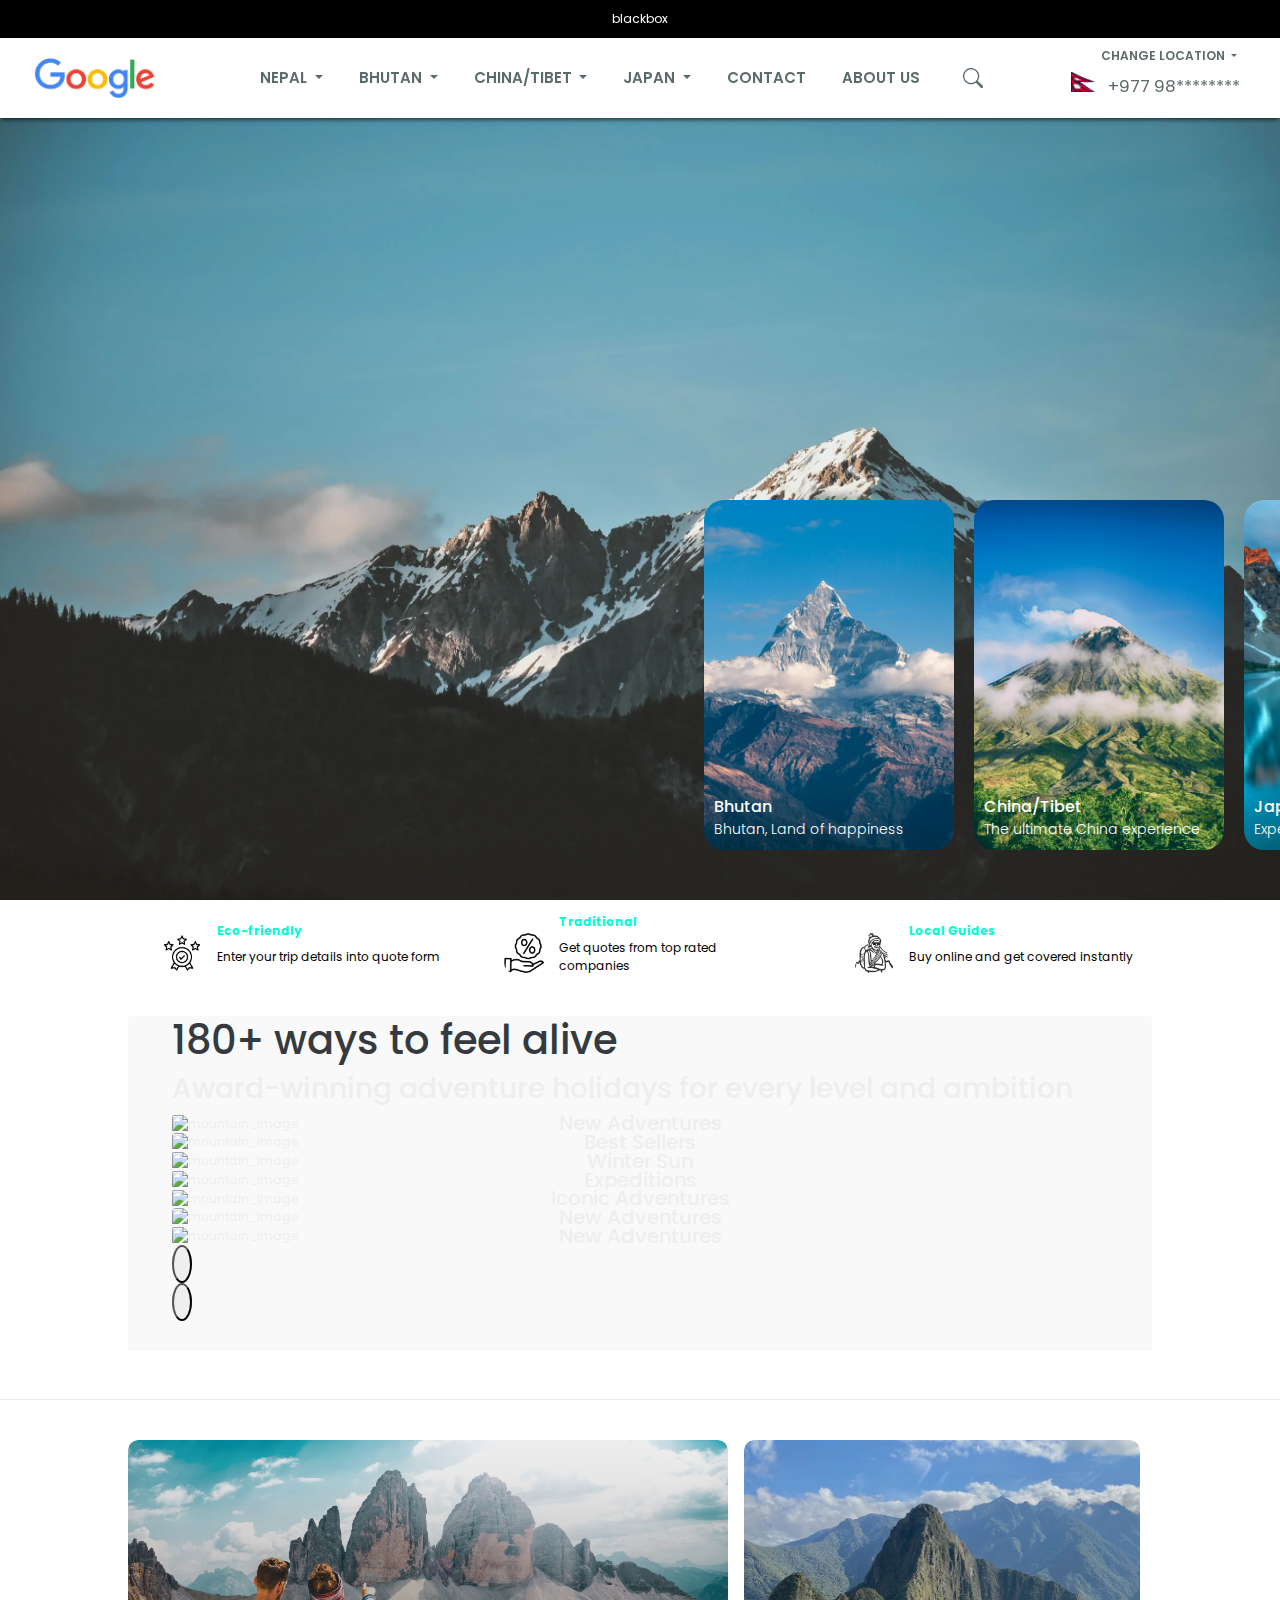
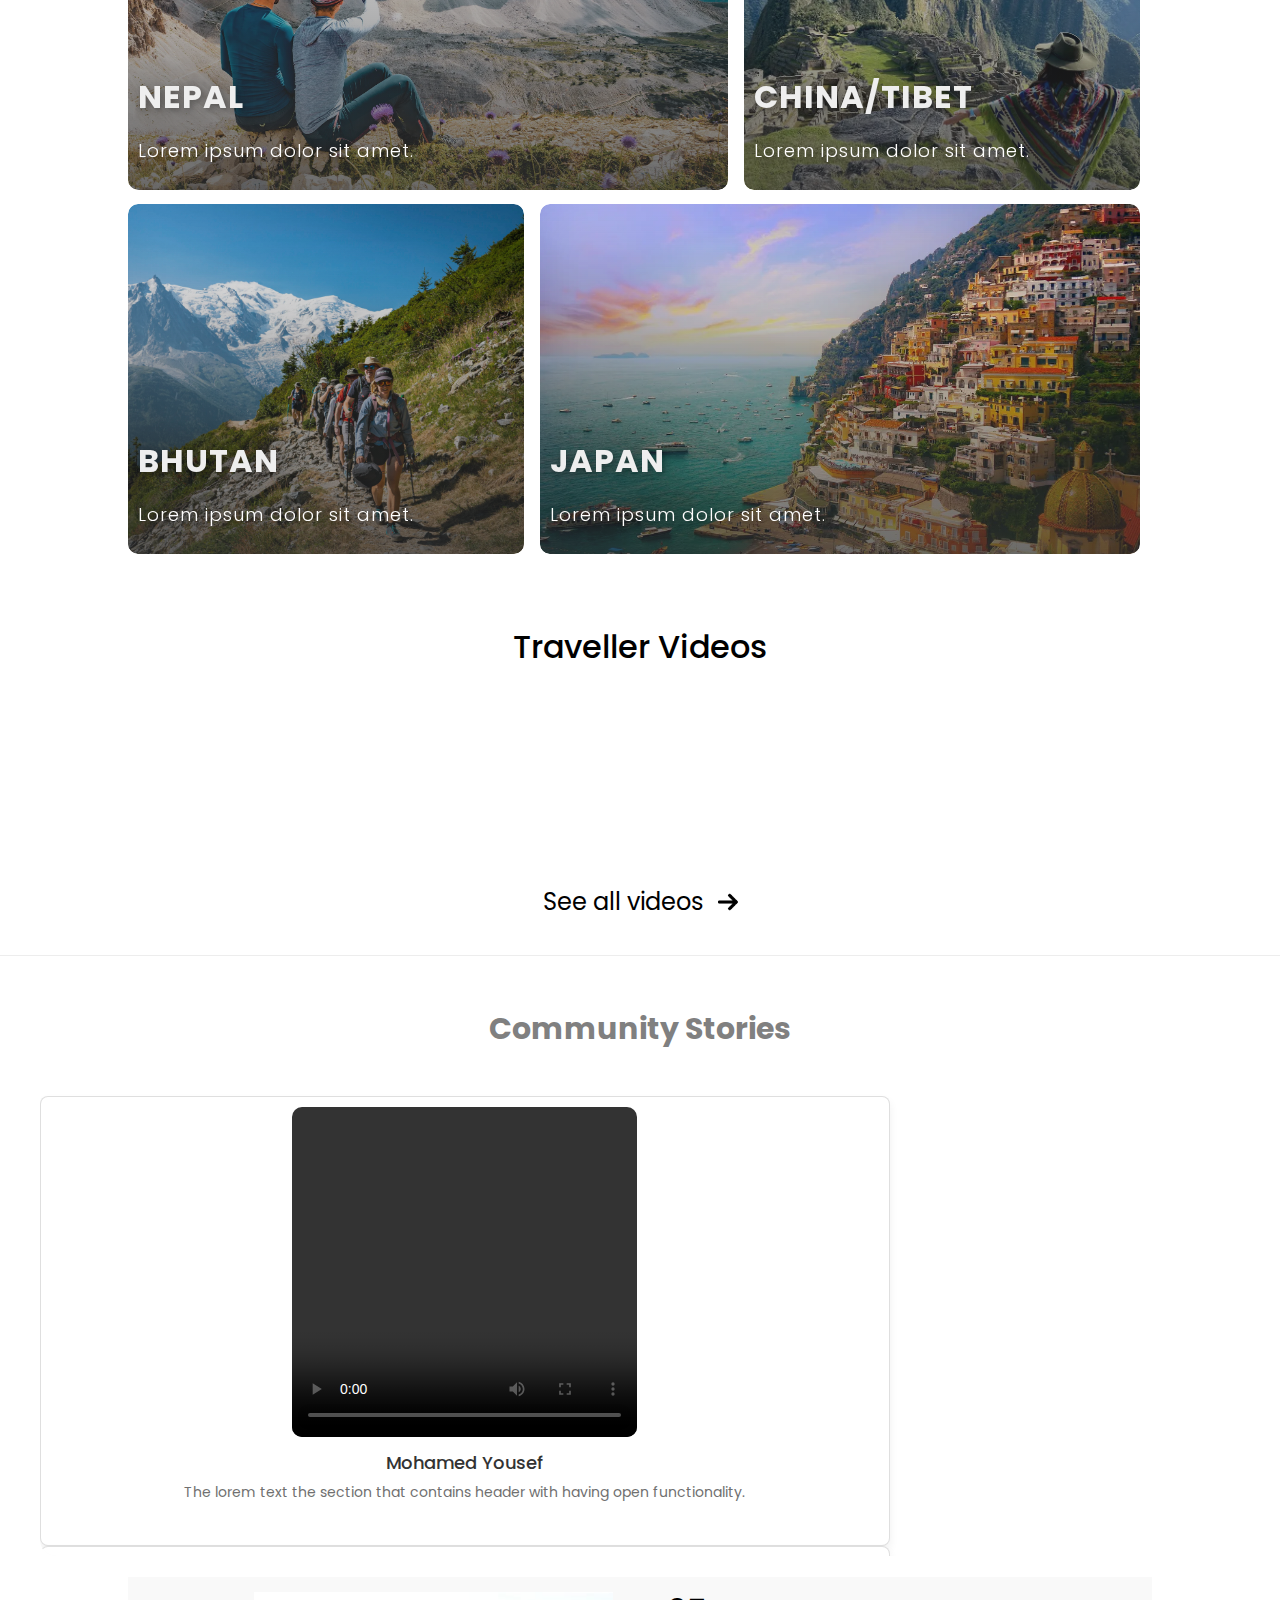
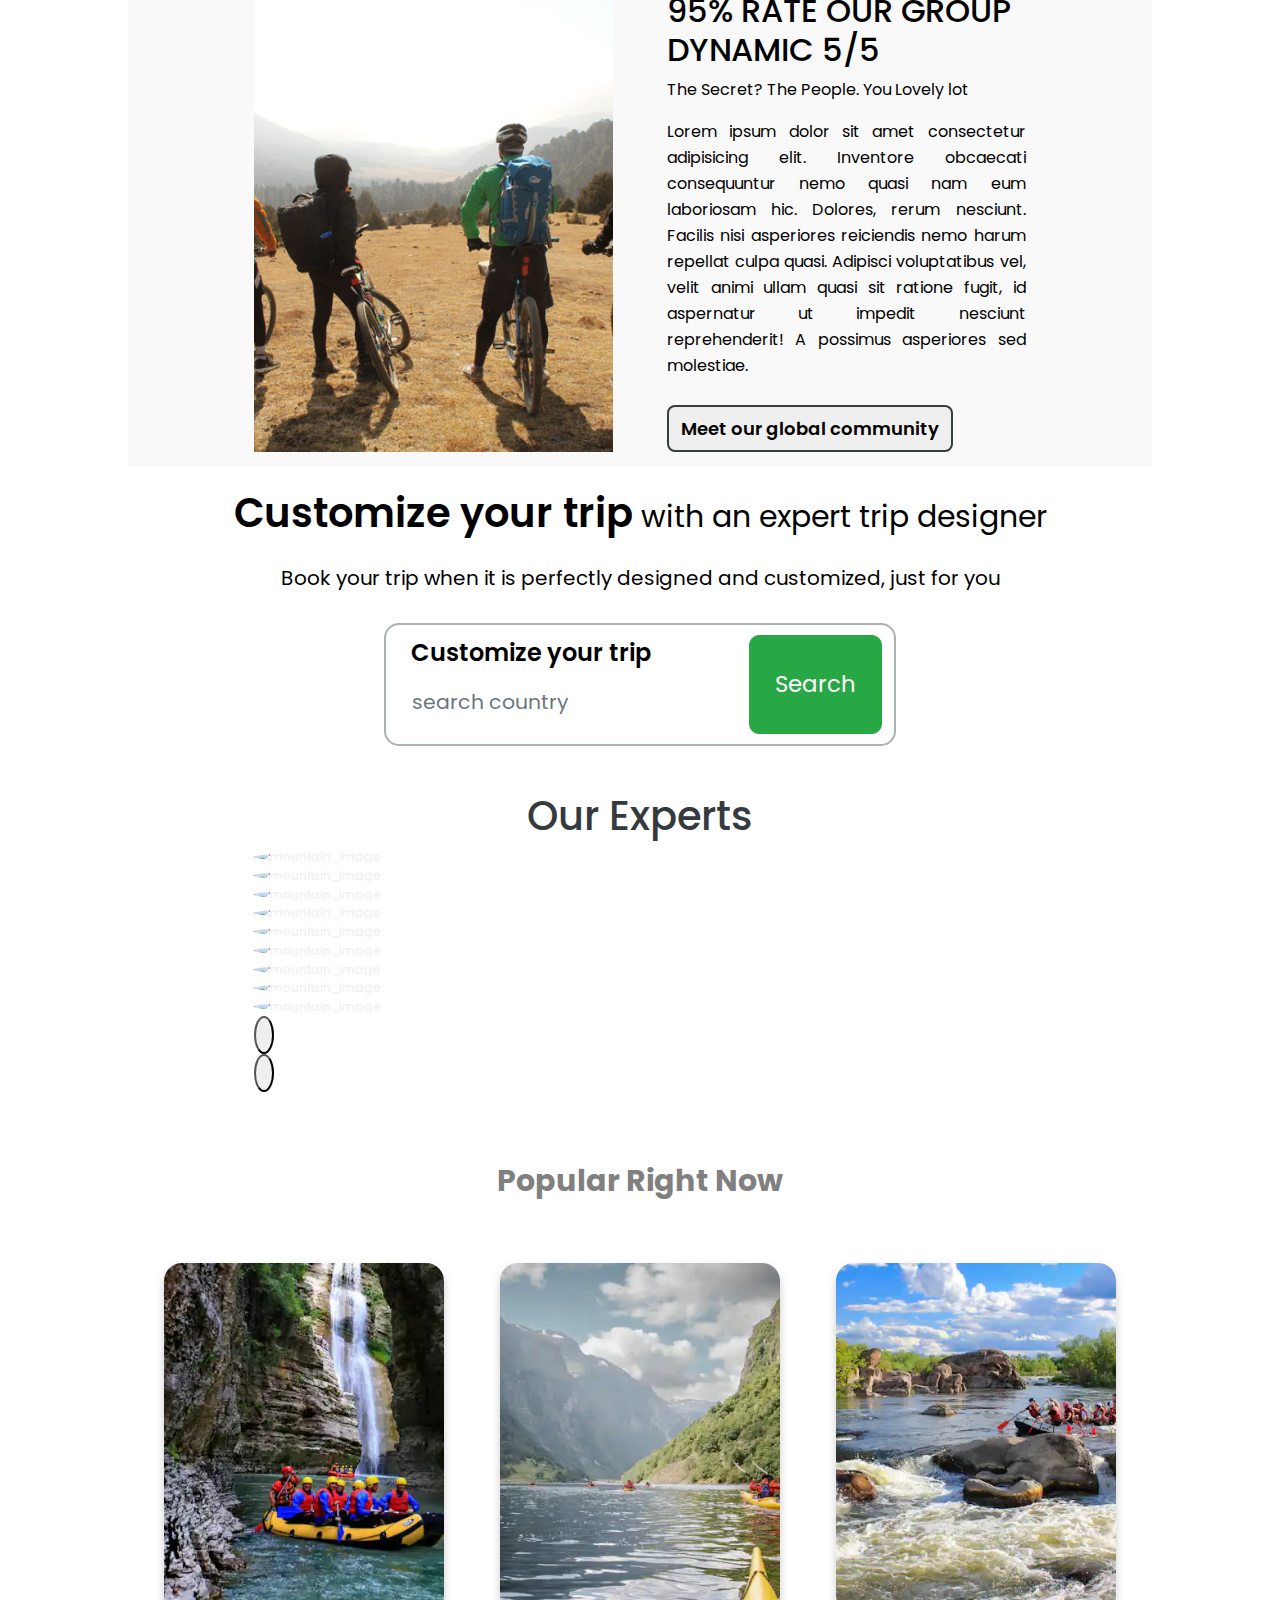
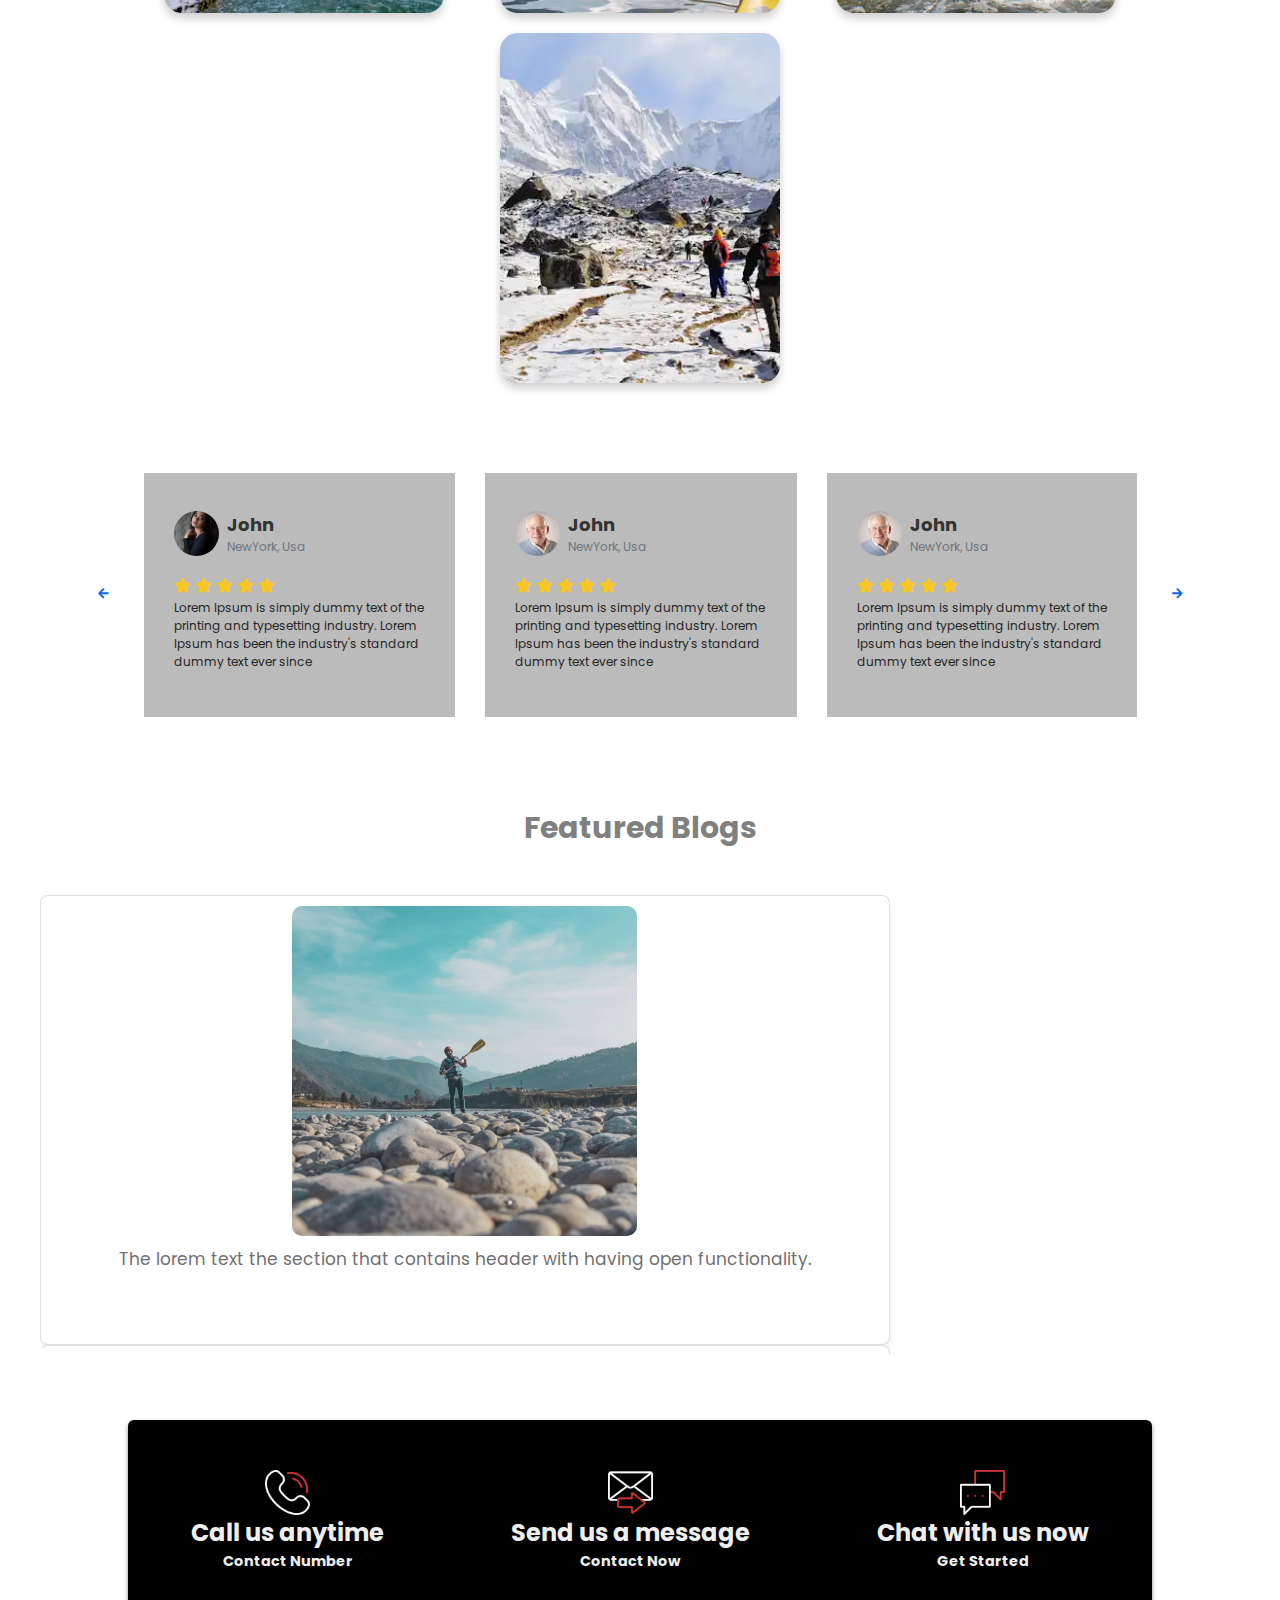
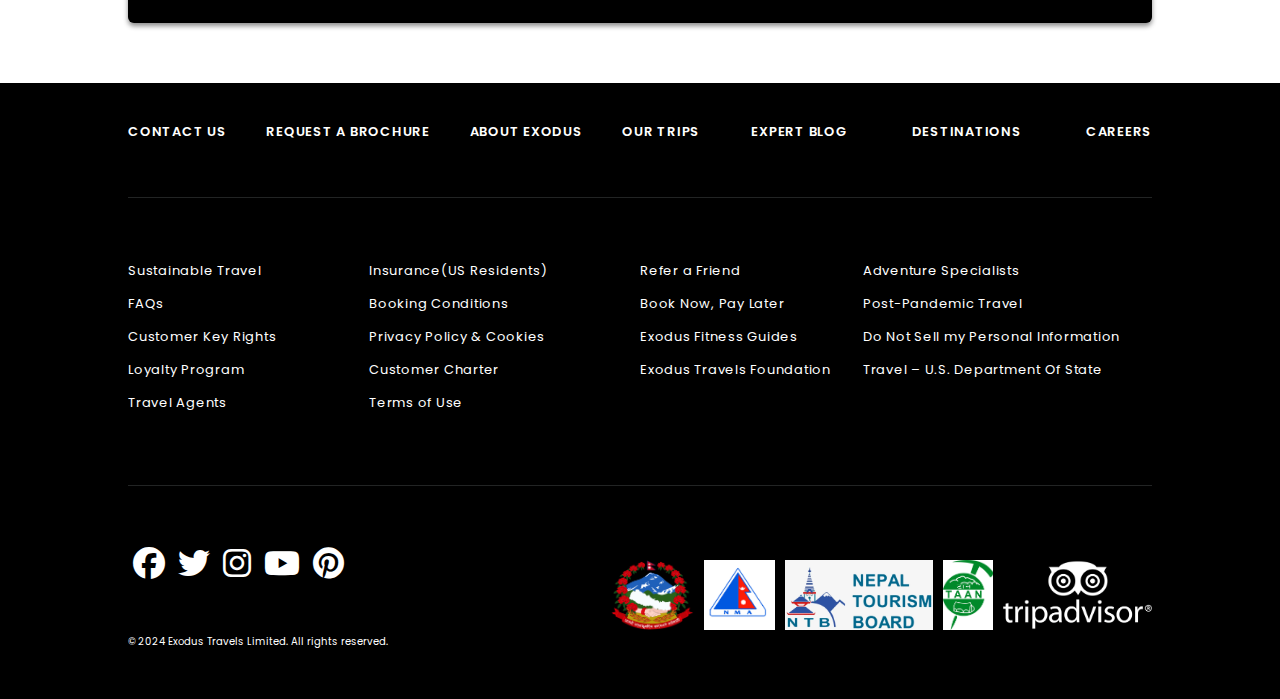
==== commit 78cc8da7: "cutomize your trip search bar" ====
--- a/index.html
+++ b/index.html
@@ -730,7 +730,7 @@
     </div>
     <!-- video reviews slider section ends -->
     <!-- expert team section  -->
-    <div class="center-flex">
+    <div class="center-flex my-3">
         <div class="card-container">
             <div class="row">
                 <div class="left">
@@ -756,9 +756,18 @@
             designer</p>
         <p class="customize-trip-text2">Book your trip when it is perfectly designed and customized, just for you</p>
     </div>
+    <div class="cutomize-ur-trip">
+        <div class="left">
+            <div class="left-heading">Customize your trip</div>
+            <div class="input">
+                <input type="text" class="form-control" placeholder="search country" aria-label="Search country">
+            </div>
+        </div>
+        <button class="btn btn-success">Search</button>
+    </div>
     <!--our team carousal  -->
     <div class="our-team-carousal">
-        <div id="our-team-carousal" class="w-full mx-auto px-4 md:px-8 py-12 transition-all duration-500 ease-linear">
+        <div id="our-team-carousal" class="w-full mx-auto px-4 md:px-8 py-3 transition-all duration-500 ease-linear">
             <h1 class=" text-3xl lg:text-4xl font-bold mb-12  text-dark text-center ">Our Experts </h1>
             <div class="relative">
                 <div
--- a/index.css
+++ b/index.css
@@ -88,12 +88,52 @@
   font-weight: 600;
   font-size: 1.5em;
   width: fit-content;
+  margin-top: 10px;
 }
 .global-comm-btn:hover {
   border-color: var(--color-light-gray);
   /* color: white; */
   box-shadow: 0 3px 3px 1px rgba(0, 0, 0, 0.103);
 }
+
+.cutomize-ur-trip {
+  width: 40%;
+  margin: 30px auto;
+  color: black;
+  display: flex;
+  border: 2px solid var(--color-light-gray);
+  gap: 10px;
+  padding: 10px 12px;
+  border-radius: 15px;
+}
+
+.cutomize-ur-trip .left {
+  flex: 1.5;
+  margin-left: 6px;
+}
+
+.cutomize-ur-trip .left-heading {
+  font-weight: 600;
+  font-size: 1.5rem;
+  margin-left: 7px;
+}
+
+.cutomize-ur-trip input {
+  padding: 8px;
+  margin: 8px 0;
+  outline: none;
+  border: none;
+  font-size: 1.7em;
+}
+
+.cutomize-ur-trip button {
+  text-align: center;
+  padding: 10px;
+  flex: 0.5;
+  border-radius: 10px;
+  font-size: 1.9em;
+}
+
 @media screen and (max-width: 820px) {
   .quick-contact {
     width: 90vw;
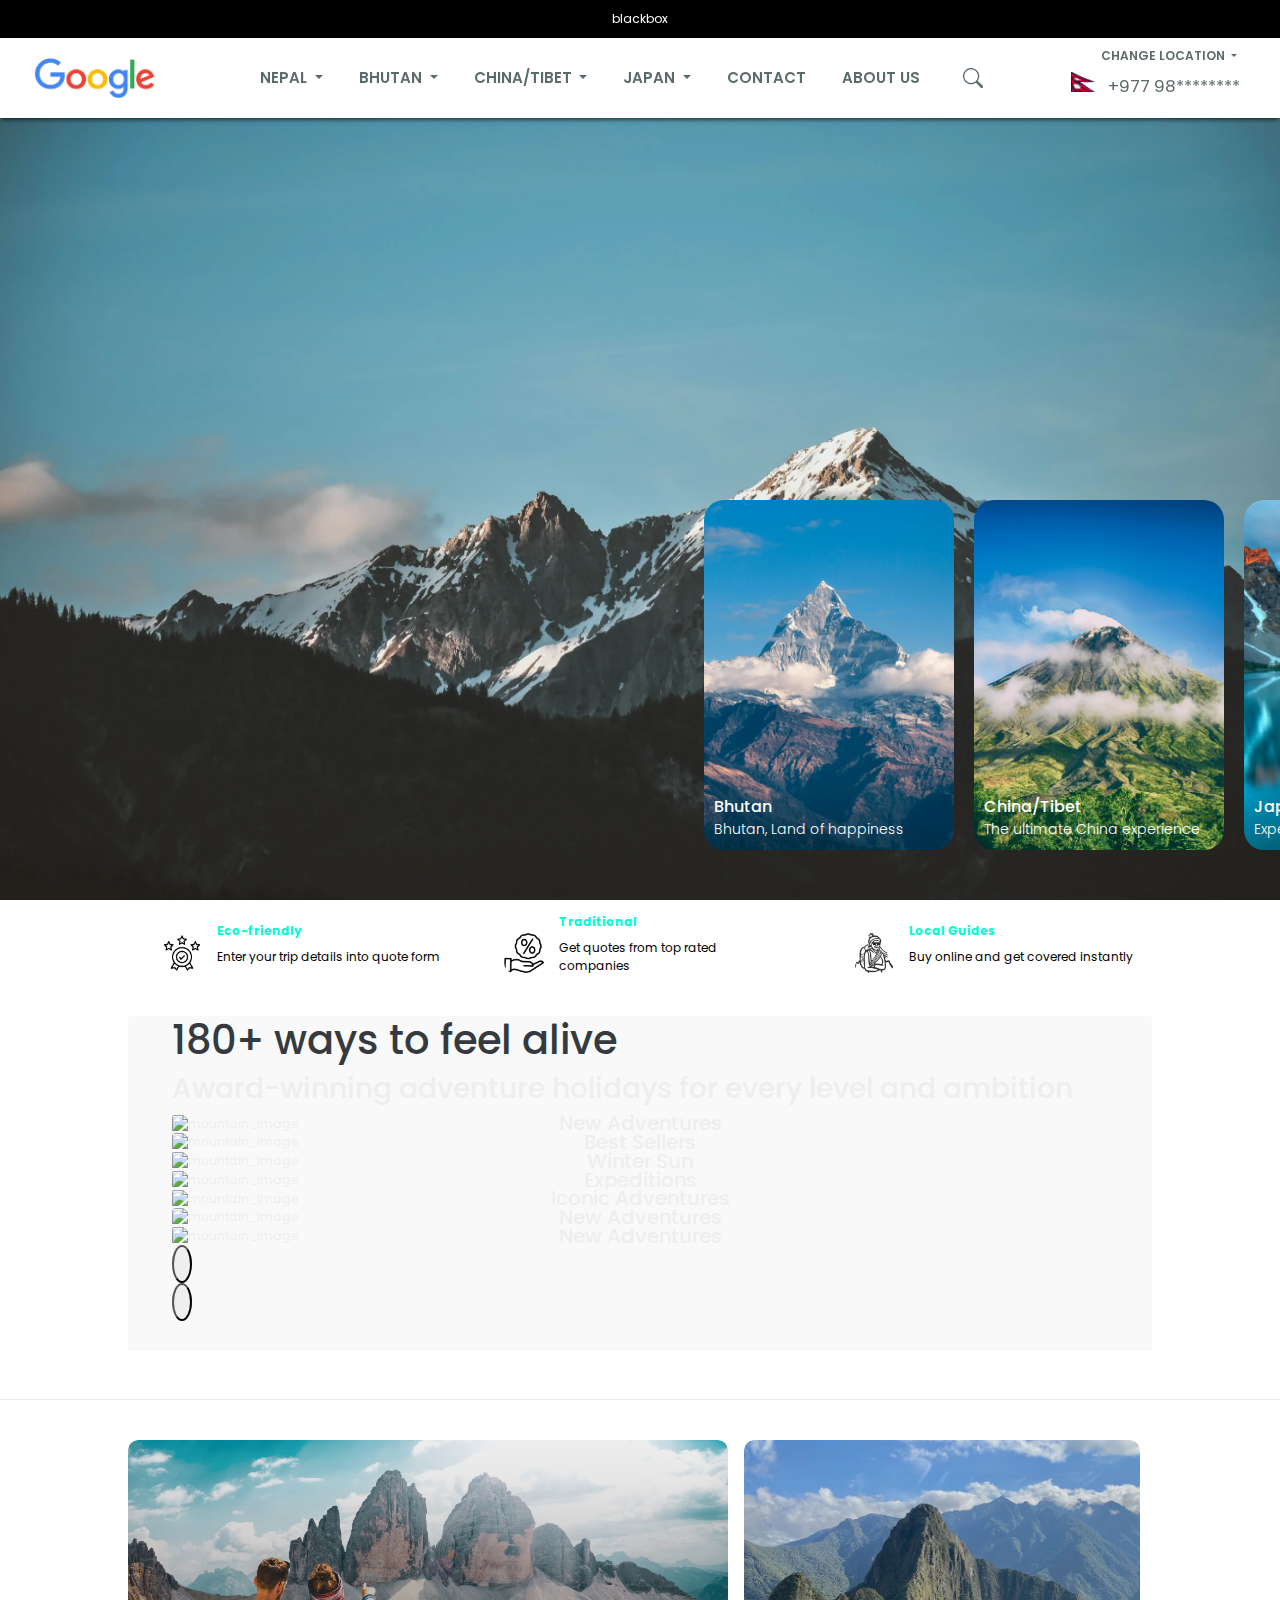
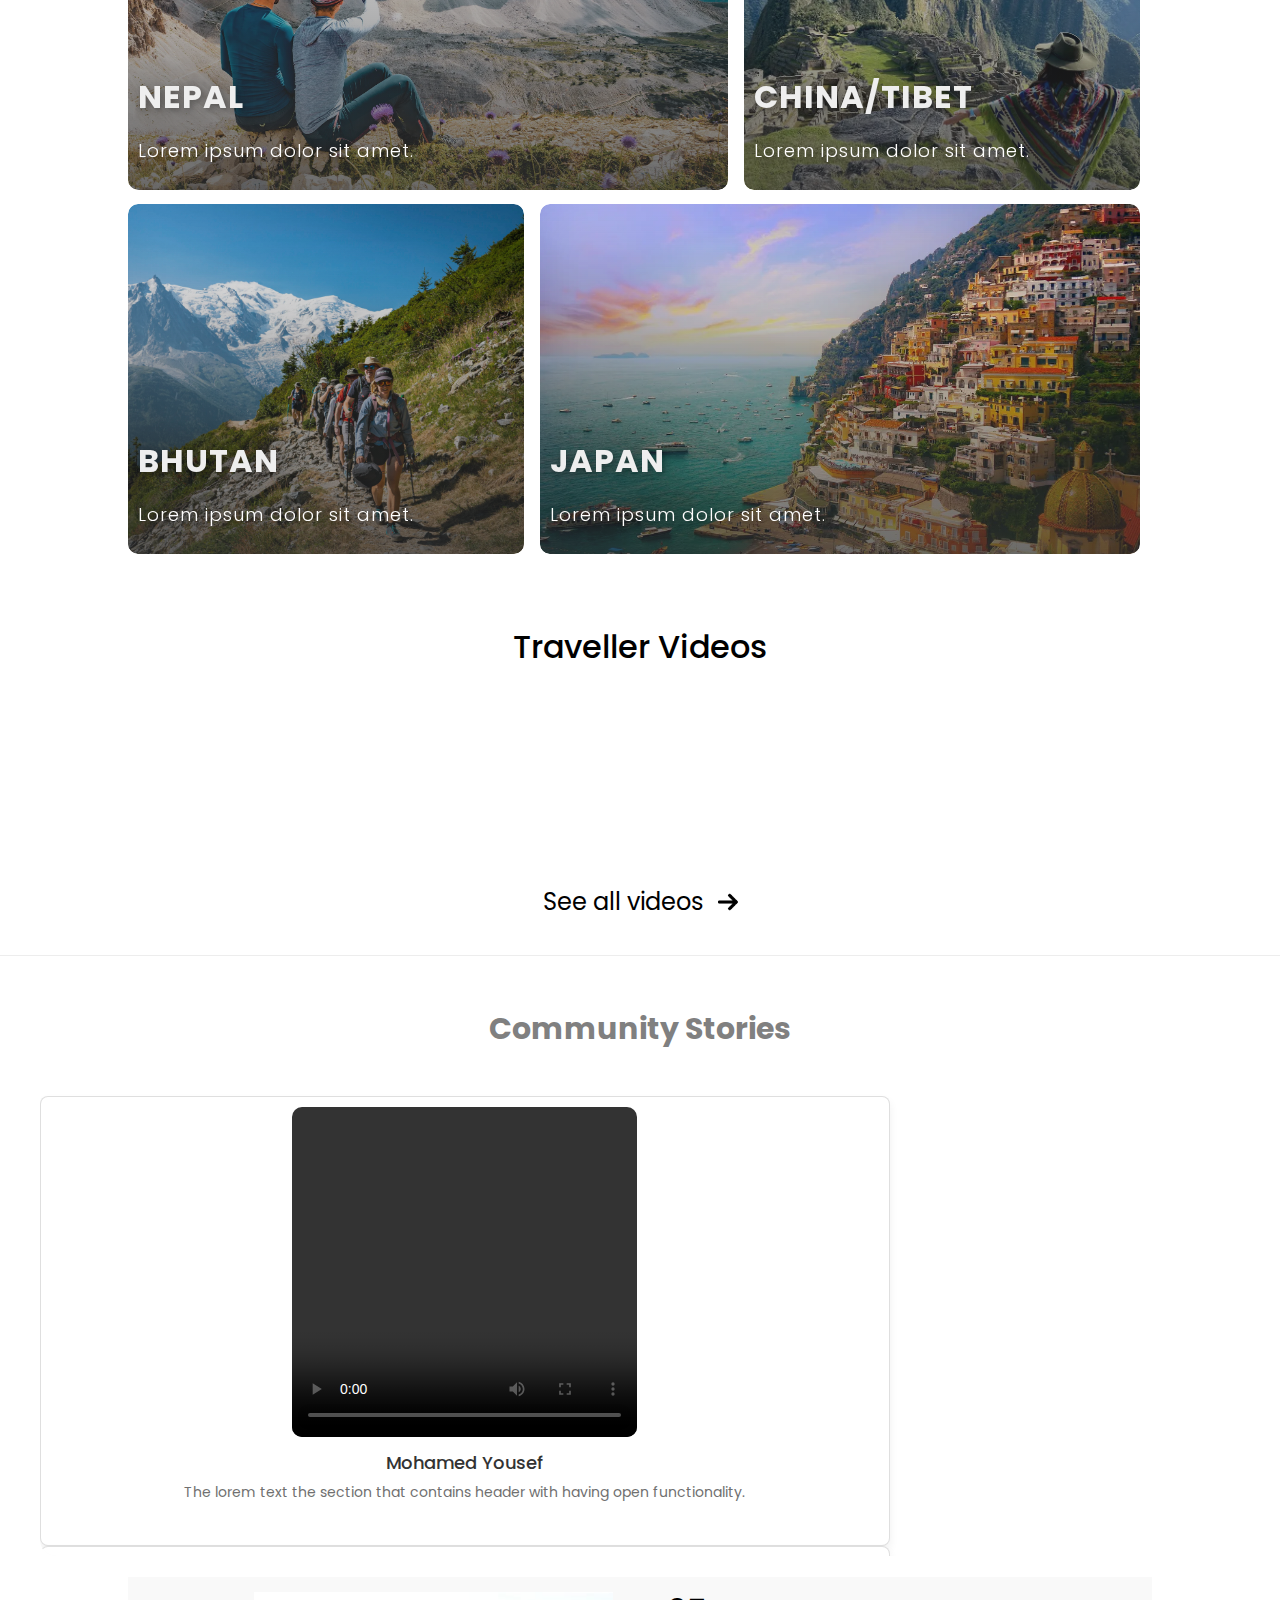
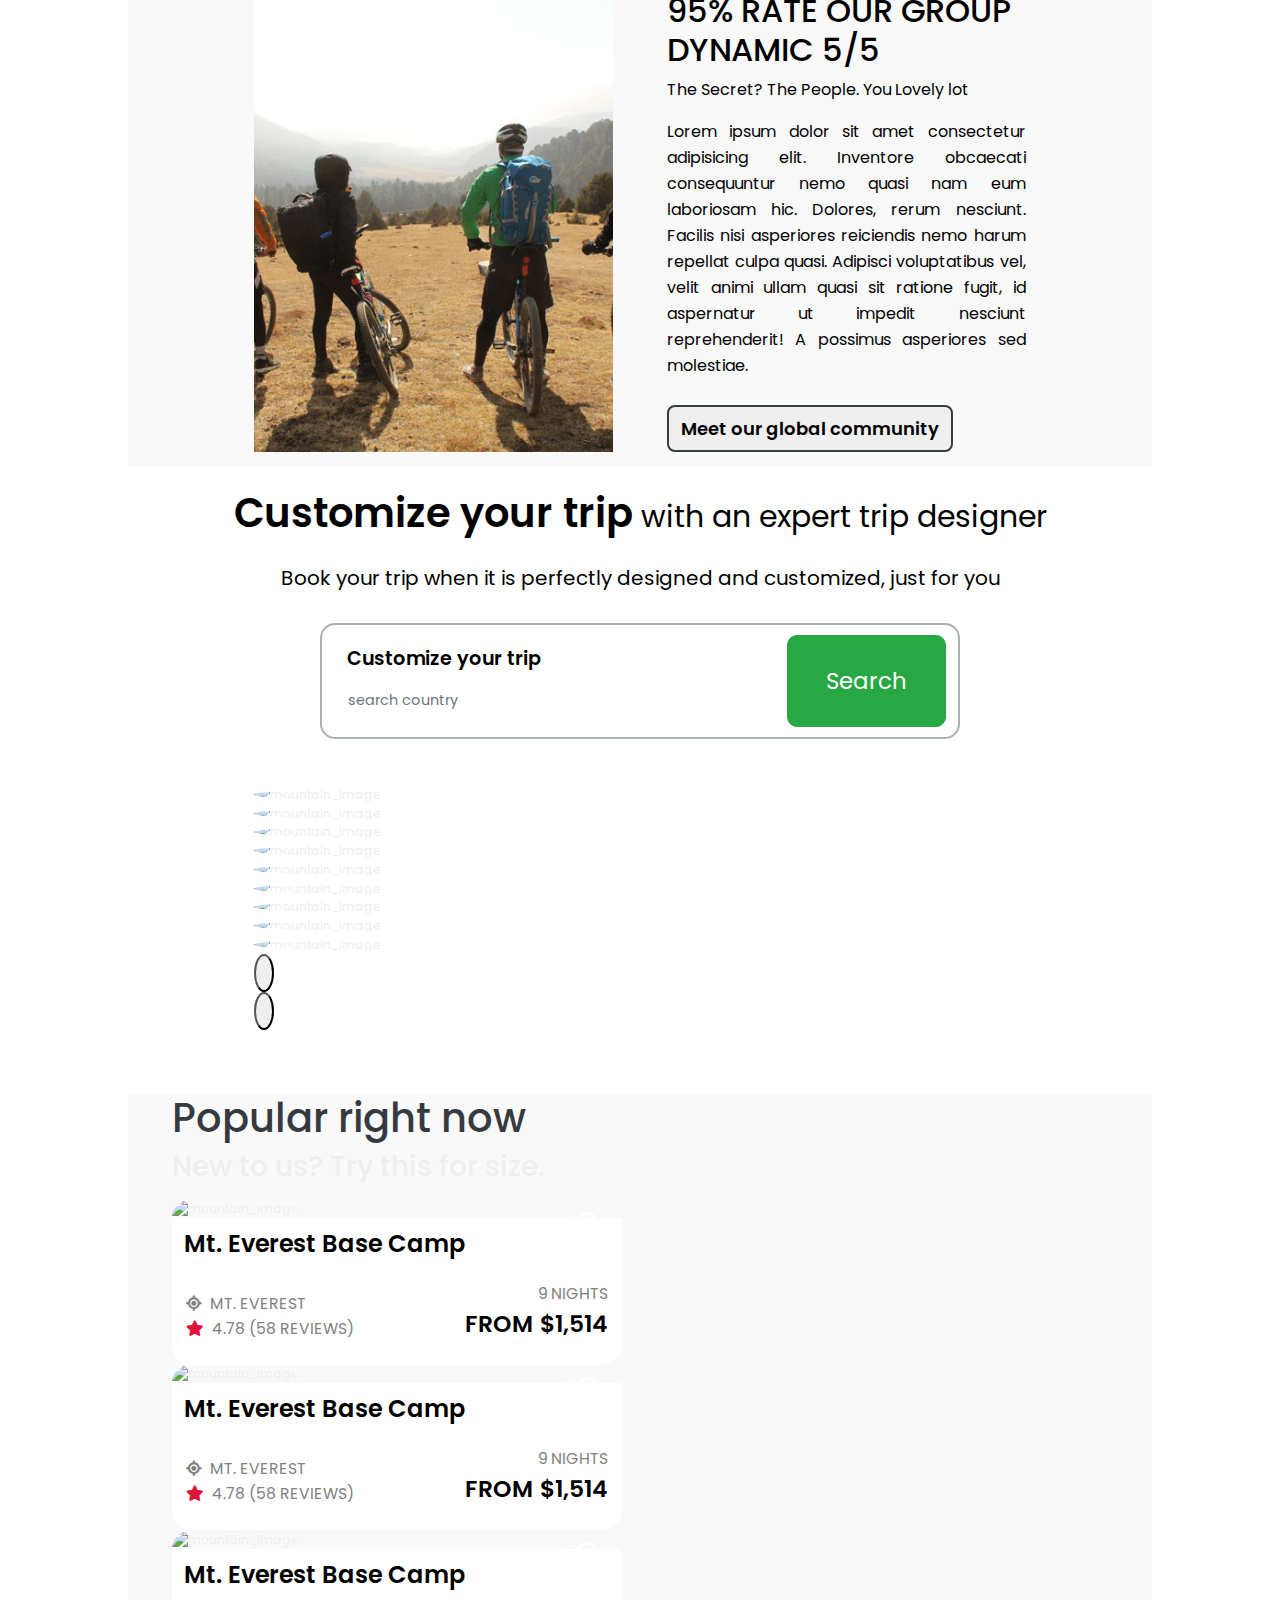
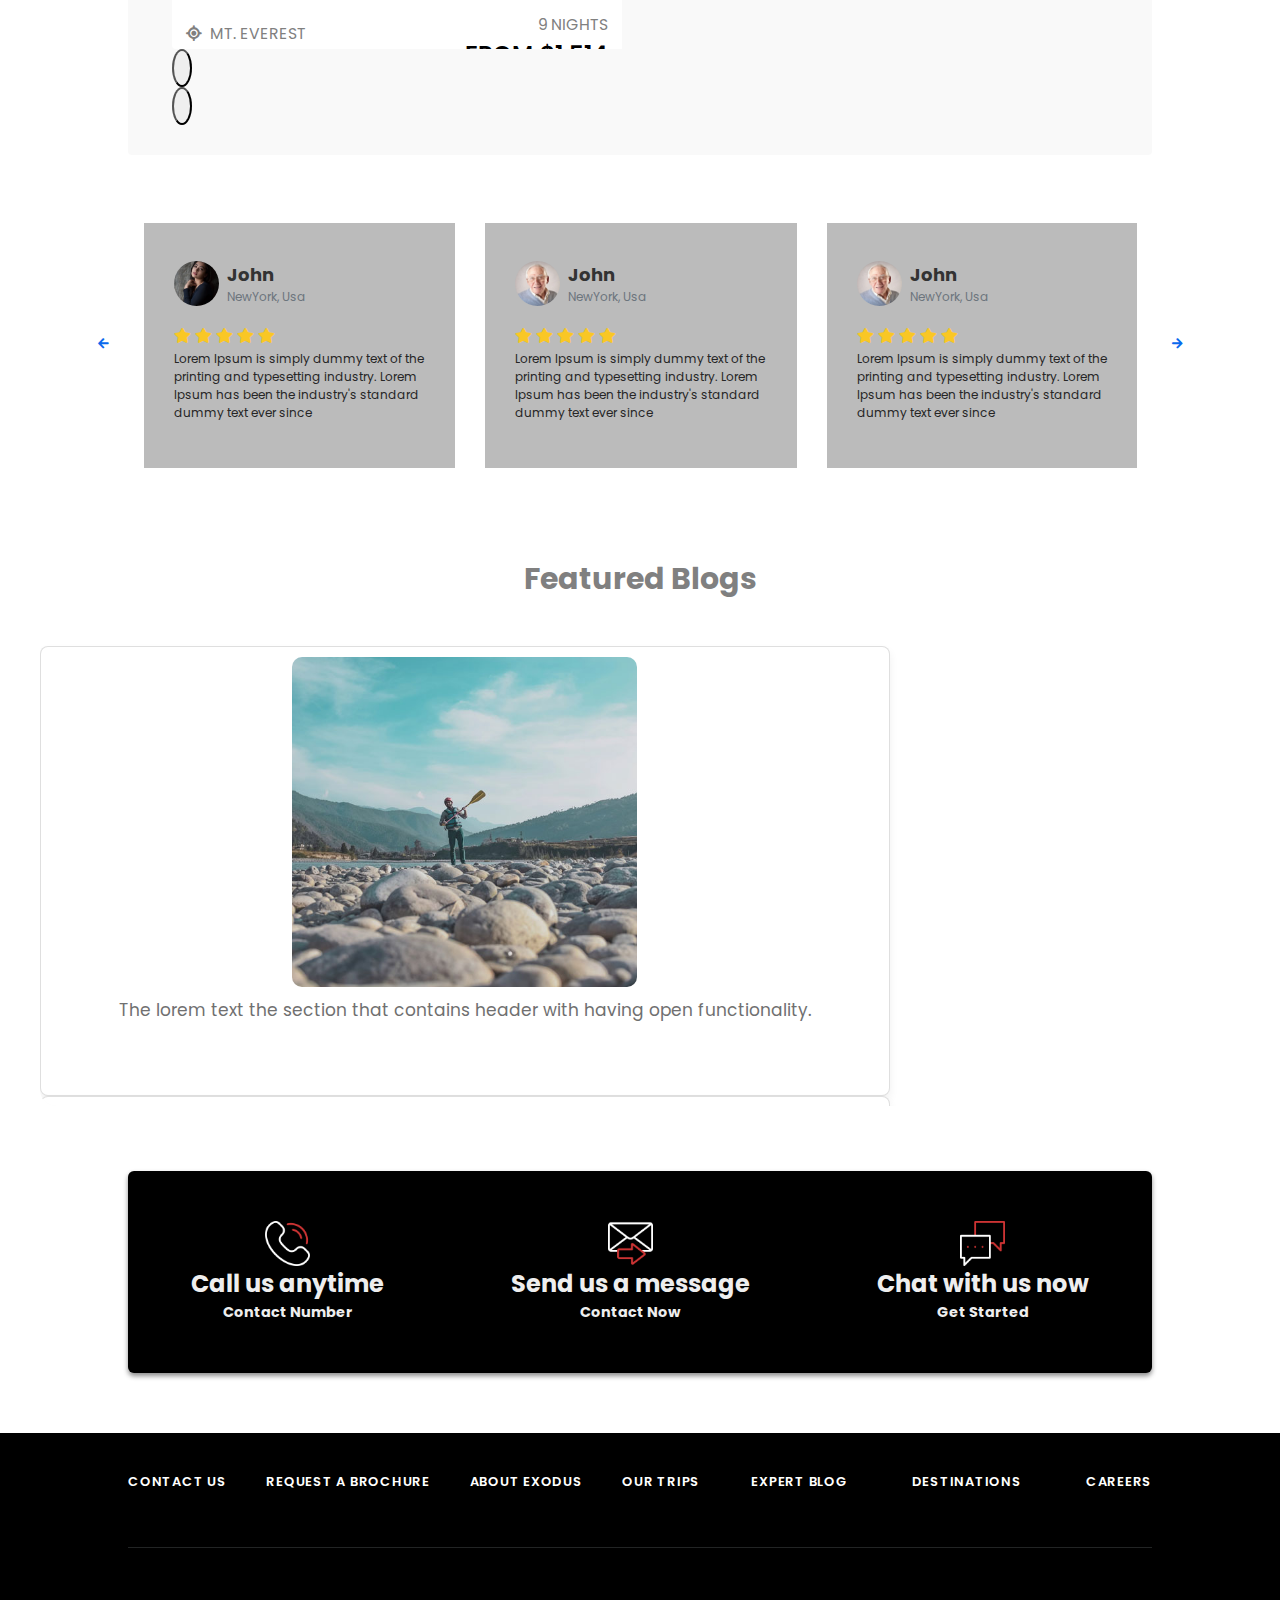
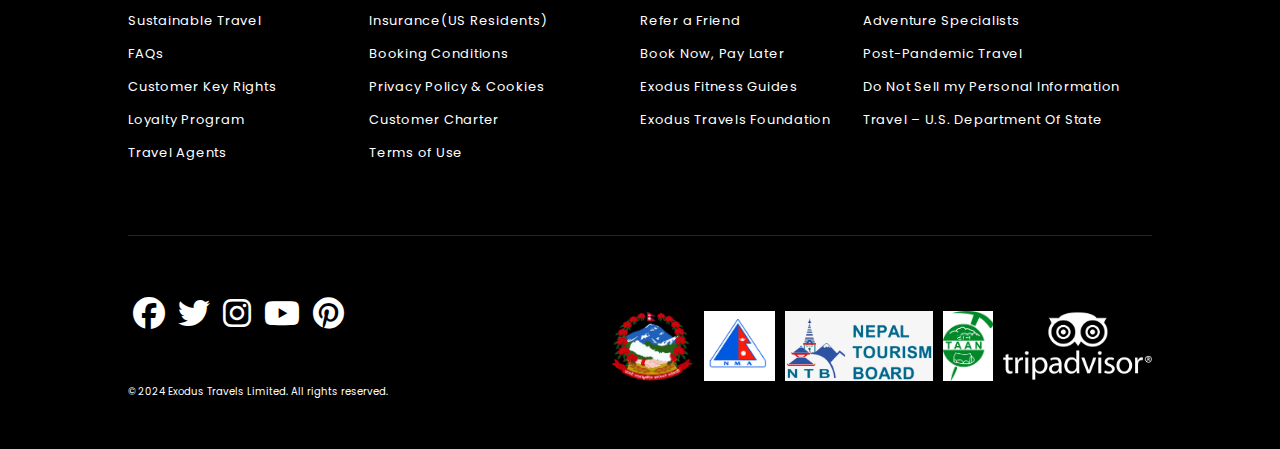
==== commit bc38d94c: "popular right now" ====
--- a/index.html
+++ b/index.html
@@ -768,7 +768,6 @@
     <!--our team carousal  -->
     <div class="our-team-carousal">
         <div id="our-team-carousal" class="w-full mx-auto px-4 md:px-8 py-3 transition-all duration-500 ease-linear">
-            <h1 class=" text-3xl lg:text-4xl font-bold mb-12  text-dark text-center ">Our Experts </h1>
             <div class="relative">
                 <div
                     class="slides-container h-64 md:h-48 flex gap-6 snap-x snap-mandatory overflow-hidden overflow-x-auto space-x-2 rounded scroll-smooth before:w-[55vw] before:shrink-0 after:w-[55vw] after:shrink-0 md:before:w-0 md:after:w-0">
@@ -850,103 +849,234 @@
     </div>
     <!-- expert team section ends -->
     <!-- image slider start -->
-    <div class="star-text-container" id="brand-text">
-        <p class="star-text">Popular Right Now</p>
-    </div>
-    <div class="slider-wrapper">
-        <div class="slider-card">
-            <div class="slider-poster"><img src="./image/pop-1.webp" alt="Location Unknown" class="slider-img"></div>
-            <div class="slider-details">
-                <h1 class="slider-h1">NEPAL</h1>
-                <div class="rating">
-                    <i class="fas fa-star"></i>
-                    <i class="fas fa-star"></i>
-                    <i class="fas fa-star"></i>
-                    <i class="fas fa-star"></i>
-                    <i class="far fa-star"></i>
-                </div>
-                <div class="tags">
-                    <span class="tag">13 Days</span>
-                    <span class="tag">Trekking</span>
-                    <span class="tag">$16,000</span>
-                </div>
-                <p class="desc"> Lorem ipsum dolor sit, amet consectetur adipisicing elit. Dolore sit neque eum
-                    blanditiis tempora voluptates culpa quis voluptatem ut eligendi?. </p>
-                <div class="cast">
-                    <button class="image-grid-button">Book Now</button>
-                    </ul>
-                </div>
-            </div>
-        </div>
-        <div class="slider-card">
-            <div class="slider-poster"><img src="./image/pop-2.webp" alt="Location Unknown" class="slider-img"></div>
-            <div class="slider-details">
-                <h1 class="slider-h1">NEPAL</h1>
-                <div class="rating">
-                    <i class="fas fa-star"></i>
-                    <i class="fas fa-star"></i>
-                    <i class="fas fa-star"></i>
-                    <i class="fas fa-star"></i>
-                    <i class="far fa-star"></i>
-                </div>
-                <div class="tags">
-                    <span class="tag">13 Days</span>
-                    <span class="tag">Trekking</span>
-                    <span class="tag">$16,000</span>
-                </div>
-                <p class="desc"> Lorem ipsum dolor sit, amet consectetur adipisicing elit. Dolore sit neque eum
-                    blanditiis tempora voluptates culpa quis voluptatem ut eligendi?. </p>
-                <div class="cast">
-                    <button class="image-grid-button">Book Now</button>
-                    </ul>
-                </div>
-            </div>
-        </div>
-        <div class="slider-card">
-            <div class="slider-poster"><img src="./image/pop-3.webp" alt="Location Unknown" class="slider-img"></div>
-            <div class="slider-details">
-                <h1 class="slider-h1">NEPAL</h1>
-                <div class="rating">
-                    <i class="fas fa-star"></i>
-                    <i class="fas fa-star"></i>
-                    <i class="fas fa-star"></i>
-                    <i class="fas fa-star"></i>
-                    <i class="far fa-star"></i>
-                </div>
-                <div class="tags">
-                    <span class="tag">13 Days</span>
-                    <span class="tag">Trekking</span>
-                    <span class="tag">$16,000</span>
-                </div>
-                <p class="desc"> Lorem ipsum dolor sit, amet consectetur adipisicing elit. Dolore sit neque eum
-                    blanditiis tempora voluptates culpa quis voluptatem ut eligendi?. </p>
-                <div class="cast">
-                    <button class="image-grid-button">Book Now</button>
-                    </ul>
-                </div>
-            </div>
-        </div>
-        <div class="slider-card">
-            <div class="slider-poster"><img src="./image/pop-4.webp" alt="Location Unknown" class="slider-img"></div>
-            <div class="slider-details">
-                <h1 class="slider-h1">NEPAL</h1>
-                <div class="rating">
-                    <i class="fas fa-star"></i>
-                    <i class="fas fa-star"></i>
-                    <i class="fas fa-star"></i>
-                    <i class="fas fa-star"></i>
-                    <i class="far fa-star"></i>
-                </div>
-                <div class="tags">
-                    <span class="tag">13 Days</span>
-                    <span class="tag">Trekking</span>
-                    <span class="tag">$16,000</span>
-                </div>
-                <p class="desc"> Lorem ipsum dolor sit, amet consectetur adipisicing elit. Dolore sit neque eum
-                    blanditiis tempora voluptates culpa quis voluptatem ut eligendi?. </p>
-                <div class="cast">
-                    <button class="image-grid-button">Book Now</button>
-                    </ul>
+    <div class="pop-right-now-wrapper my-5">
+        <div id="app" class="w-full mx-auto px-4 md:px-8 pt-7 pb-12 transition-all duration-500 ease-linear">
+            <h1 class=" text-3xl lg:text-3xl mb-2 text-dark font-bold  ">Popular right now </h1>
+            <h3 class="text-neutral-900 mb-3 text-xl  ">New to us? Try this for size. </h3>
+            <div class="relative">
+                <div
+                    class="slides-container flex snap-x snap-mandatory overflow-hidden overflow-x-auto space-x-2 rounded scroll-smooth before:w-[45vw] before:shrink-0 after:w-[45vw] after:shrink-0 md:before:w-0 md:after:w-0">
+                    <div class="slide  h-full flex-shrink-0 snap-center rounded overflow-hidden pos-relative">
+                        <img class="w-full object-cover"
+                            src="https://images.pexels.com/photos/9754/mountains-clouds-forest-fog.jpg?auto=compress&cs=tinysrgb&w=1600"
+                            alt="mountain_image">
+                        <div class="lov-icon">
+                            <img src="./icons/heart.png" />
+                        </div>
+                        <div class="desc">
+                            <div class="title">Mt. Everest Base Camp</div>
+                            <div class="more-desc">
+                                <div class="left">
+                                    <div class="location">
+                                        <div><i class="fa fa-location"></i></div>
+                                        <div>Mt. Everest</div>
+                                    </div>
+                                    <div class="reviews">
+                                        <div>
+                                            <i class="fa fa-star"></i>
+                                        </div>
+                                        <div>4.78 (58 reviews)</div>
+                                    </div>
+                                </div>
+                                <div class="right">
+                                    <div class="duration"> 9 nights </div>
+                                    <div class="price"> from $1,514 </div>
+                                </div>
+                            </div>
+                        </div>
+                    </div>
+                    <div class="slide h-full flex-shrink-0 snap-center rounded overflow-hidden pos-relative">
+                        <img class="w-full h-full object-cover"
+                            src="https://images.pexels.com/photos/6263568/pexels-photo-6263568.jpeg?auto=compress&cs=tinysrgb&w=1260&h=750&dpr=1"
+                            alt="mountain_image">
+                        <div class="lov-icon">
+                            <img src="./icons/heart.png" />
+                        </div>
+                        <div class="desc">
+                            <div class="title">Mt. Everest Base Camp</div>
+                            <div class="more-desc">
+                                <div class="left">
+                                    <div class="location">
+                                        <div><i class="fa fa-location"></i></div>
+                                        <div>Mt. Everest</div>
+                                    </div>
+                                    <div class="reviews">
+                                        <div>
+                                            <i class="fa fa-star"></i>
+                                        </div>
+                                        <div>4.78 (58 reviews)</div>
+                                    </div>
+                                </div>
+                                <div class="right">
+                                    <div class="duration"> 9 nights </div>
+                                    <div class="price"> from $1,514 </div>
+                                </div>
+                            </div>
+                        </div>
+                    </div>
+                    <div class="slide  h-full flex-shrink-0 snap-center rounded overflow-hidden pos-relative">
+                        <img class="w-full h-full object-cover"
+                            src="https://images.pexels.com/photos/3026364/pexels-photo-3026364.jpeg?auto=compress&cs=tinysrgb&w=1260&h=750&dpr=1"
+                            alt="mountain_image">
+                        <div class="lov-icon">
+                            <img src="./icons/heart.png" />
+                        </div>
+                        <div class="desc">
+                            <div class="title">Mt. Everest Base Camp</div>
+                            <div class="more-desc">
+                                <div class="left">
+                                    <div class="location">
+                                        <div><i class="fa fa-location"></i></div>
+                                        <div>Mt. Everest</div>
+                                    </div>
+                                    <div class="reviews">
+                                        <div>
+                                            <i class="fa fa-star"></i>
+                                        </div>
+                                        <div>4.78 (58 reviews)</div>
+                                    </div>
+                                </div>
+                                <div class="right">
+                                    <div class="duration"> 9 nights </div>
+                                    <div class="price"> from $1,514 </div>
+                                </div>
+                            </div>
+                        </div>
+                    </div>
+                    <div class="slide  h-full flex-shrink-0 snap-center rounded overflow-hidden pos-relative">
+                        <img class="w-full h-full object-cover"
+                            src="https://images.pexels.com/photos/10343729/pexels-photo-10343729.jpeg?auto=compress&cs=tinysrgb&w=1260&h=750&dpr=1"
+                            alt="mountain_image">
+                        <div class="lov-icon">
+                            <img src="./icons/heart.png" />
+                        </div>
+                        <div class="desc">
+                            <div class="title">Mt. Everest Base Camp</div>
+                            <div class="more-desc">
+                                <div class="left">
+                                    <div class="location">
+                                        <div><i class="fa fa-location"></i></div>
+                                        <div>Mt. Everest</div>
+                                    </div>
+                                    <div class="reviews">
+                                        <div>
+                                            <i class="fa fa-star"></i>
+                                        </div>
+                                        <div>4.78 (58 reviews)</div>
+                                    </div>
+                                </div>
+                                <div class="right">
+                                    <div class="duration"> 9 nights </div>
+                                    <div class="price"> from $1,514 </div>
+                                </div>
+                            </div>
+                        </div>
+                    </div>
+                    <div class="slide  h-full flex-shrink-0 snap-center rounded overflow-hidden pos-relative">
+                        <img class="w-full h-full object-cover"
+                            src="https://images.pexels.com/photos/13860053/pexels-photo-13860053.jpeg?auto=compress&cs=tinysrgb&w=1260&h=750&dpr=1"
+                            alt="mountain_image">
+                        <div class="lov-icon">
+                            <img src="./icons/heart.png" />
+                        </div>
+                        <div class="desc">
+                            <div class="title">Mt. Everest Base Camp</div>
+                            <div class="more-desc">
+                                <div class="left">
+                                    <div class="location">
+                                        <div><i class="fa fa-location"></i></div>
+                                        <div>Mt. Everest</div>
+                                    </div>
+                                    <div class="reviews">
+                                        <div>
+                                            <i class="fa fa-star"></i>
+                                        </div>
+                                        <div>4.78 (58 reviews)</div>
+                                    </div>
+                                </div>
+                                <div class="right">
+                                    <div class="duration"> 9 nights </div>
+                                    <div class="price"> from $1,514 </div>
+                                </div>
+                            </div>
+                        </div>
+                    </div>
+                    <div class="slide  h-full flex-shrink-0 snap-center rounded overflow-hidden pos-relative">
+                        <img class="w-full h-full object-cover"
+                            src="https://images.pexels.com/photos/8576739/pexels-photo-8576739.jpeg?auto=compress&cs=tinysrgb&w=1260&h=750&dpr=1"
+                            alt="mountain_image">
+                        <div class="lov-icon">
+                            <img src="./icons/heart.png" />
+                        </div>
+                        <div class="desc">
+                            <div class="title">Mt. Everest Base Camp</div>
+                            <div class="more-desc">
+                                <div class="left">
+                                    <div class="location">
+                                        <div><i class="fa fa-location"></i></div>
+                                        <div>Mt. Everest</div>
+                                    </div>
+                                    <div class="reviews">
+                                        <div>
+                                            <i class="fa fa-star"></i>
+                                        </div>
+                                        <div>4.78 (58 reviews)</div>
+                                    </div>
+                                </div>
+                                <div class="right">
+                                    <div class="duration"> 9 nights </div>
+                                    <div class="price"> from $1,514 </div>
+                                </div>
+                            </div>
+                        </div>
+                    </div>
+                    <div class="slide  h-full flex-shrink-0 snap-center rounded overflow-hidden pos-relative">
+                        <img class="w-full h-full object-cover"
+                            src="https://images.pexels.com/photos/1743367/pexels-photo-1743367.jpeg?auto=compress&cs=tinysrgb&w=1260&h=750&dpr=1"
+                            alt="mountain_image">
+                        <div class="lov-icon">
+                            <img src="./icons/heart.png" />
+                        </div>
+                        <div class="desc">
+                            <div class="title">Mt. Everest Base Camp</div>
+                            <div class="more-desc">
+                                <div class="left">
+                                    <div class="location">
+                                        <div><i class="fa fa-location"></i></div>
+                                        <div>Mt. Everest</div>
+                                    </div>
+                                    <div class="reviews">
+                                        <div>
+                                            <i class="fa fa-star"></i>
+                                        </div>
+                                        <div>4.78 (58 reviews)</div>
+                                    </div>
+                                </div>
+                                <div class="right">
+                                    <div class="duration"> 9 nights </div>
+                                    <div class="price"> from $1,514 </div>
+                                </div>
+                            </div>
+                        </div>
+                    </div>
+                </div>
+                <div class="absolute top-0 -left-4 h-full items-center hidden md:flex">
+                    <button role="button" class="prev px-2 py-2 rounded-full bg-neutral-100 text-neutral-900 group"
+                        aria-label="prev"><svg xmlns="http://www.w3.org/2000/svg" fill="none" viewBox="0 0 24 24"
+                            stroke-width="1.5" stroke="currentColor"
+                            class="w-5 h-5 group-active:-translate-x-2 transition-all duration-200 ease-linear">
+                            <path stroke-linecap="round" stroke-linejoin="round" d="M15.75 19.5L8.25 12l7.5-7.5" />
+                        </svg>
+                    </button>
+                </div>
+                <div class="absolute top-0 -right-4 h-full items-center hidden md:flex">
+                    <button role="button" class="next px-2 py-2 rounded-full bg-neutral-100 text-neutral-900 group"
+                        aria-label="next"><svg xmlns="http://www.w3.org/2000/svg" fill="none" viewBox="0 0 24 24"
+                            stroke-width="1.5" stroke="currentColor"
+                            class="w-5 h-5 group-active:translate-x-2 transition-all duration-200 ease-linear">
+                            <path stroke-linecap="round" stroke-linejoin="round" d="M8.25 4.5l7.5 7.5-7.5 7.5" />
+                        </svg>
+                    </button>
                 </div>
             </div>
         </div>
--- a/index.css
+++ b/index.css
@@ -97,7 +97,7 @@
 }
 
 .cutomize-ur-trip {
-  width: 40%;
+  width: 50%;
   margin: 30px auto;
   color: black;
   display: flex;
@@ -108,13 +108,14 @@
 }
 
 .cutomize-ur-trip .left {
+  margin-top: 10px;
   flex: 1.5;
   margin-left: 6px;
 }
 
 .cutomize-ur-trip .left-heading {
   font-weight: 600;
-  font-size: 1.5rem;
+  font-size: 1.2rem;
   margin-left: 7px;
 }
 
@@ -123,12 +124,12 @@
   margin: 8px 0;
   outline: none;
   border: none;
-  font-size: 1.7em;
+  font-size: 1.2em;
 }
 
 .cutomize-ur-trip button {
   text-align: center;
-  padding: 10px;
+  padding: 6px;
   flex: 0.5;
   border-radius: 10px;
   font-size: 1.9em;
@@ -140,6 +141,12 @@
   }
   .quick-contact-head {
     font-size: 1.5em;
+  }
+  .cutomize-ur-trip {
+    width: 80%;
+    margin: 10px auto;
+    gap: 6px;
+    padding: 6px 8px;
   }
 }
 
@@ -154,4 +161,23 @@
     justify-content: center;
     gap: 40px;
   }
+  .cutomize-ur-trip {
+    width: 95%;
+
+    /* padding: 6px 8px; */
+  }
+
+  .cutomize-ur-trip .left-heading {
+    font-size: 1rem;
+  }
+
+  .cutomize-ur-trip input {
+    margin: 2px 0;
+
+    font-size: 1em;
+  }
+
+  .cutomize-ur-trip button {
+    font-size: 1.2em;
+  }
 }
--- a/feel_alive_slider/feel_alive_slider.css
+++ b/feel_alive_slider/feel_alive_slider.css
@@ -6,8 +6,9 @@
   display: none; /* Safari and Chrome */
 }
 
-.feel-alive-wrapper {
-  max-width: 80% !important;
+.feel-alive-wrapper,
+.pop-right-now-wrapper {
+  width: 80%;
   margin: auto;
   padding: 0 20px 30px 20px;
   background-color: rgb(81, 78, 78, 0.034);
@@ -45,9 +46,119 @@
   text-transform: uppercase;
 }
 
+.lov-icon {
+  position: absolute;
+  top: 4%;
+  right: 4%;
+  z-index: 10;
+}
+.lov-icon img {
+  height: 50px;
+  width: auto;
+  filter: invert(1);
+}
+.pop-right-now-wrapper .slides-container {
+  /* height: fit-content; */
+  height: 450px;
+}
+.pop-right-now-wrapper .slide {
+  width: 450px;
+}
+.pop-right-now-wrapper .slide > img {
+  height: 300px;
+  border-top-left-radius: 20px;
+  border-top-right-radius: 20px;
+}
+.pop-right-now-wrapper .desc {
+  display: flex;
+  flex-direction: column;
+  color: black;
+  background-color: white;
+  padding: 6px 10px;
+  border-bottom-left-radius: 20px;
+  border-bottom-right-radius: 20px;
+}
+
+.pop-right-now-wrapper .desc .title {
+  font-size: 2em;
+  font-weight: 600;
+  margin: 2px;
+}
+
+.pop-right-now-wrapper .more-desc {
+  display: flex;
+  justify-content: space-between;
+  align-items: flex-end;
+  margin: 18px 4px;
+  color: gray;
+  text-transform: uppercase;
+  font-size: 1.3em;
+}
+
+.pop-right-now-wrapper .more-desc .left {
+  display: flex;
+  flex-direction: column;
+  gap: 2px;
+}
+.pop-right-now-wrapper .more-desc .left .location,
+.pop-right-now-wrapper .more-desc .left .reviews {
+  display: flex;
+  flex-direction: row;
+  justify-content: flex-start;
+  align-items: flex-end;
+  gap: 8px;
+}
+.pop-right-now-wrapper .more-desc .left .reviews i {
+  color: crimson;
+}
+.pop-right-now-wrapper .more-desc .right {
+  display: flex;
+  flex-direction: column;
+  align-items: flex-end;
+}
+
+.pop-right-now-wrapper .more-desc .right .price {
+  font-size: 1.5em;
+  font-weight: 600;
+  color: black;
+}
+
+@media screen and (max-width: 1024px) {
+  .pop-right-now-wrapper .slide {
+    width: 350px;
+  }
+  .pop-right-now-wrapper .desc .title {
+    font-size: 1.8em;
+  }
+  .pop-right-now-wrapper .desc .more-desc {
+    font-size: 1em;
+  }
+}
+
 @media screen and (max-width: 820px) {
-  .feel-alive-wrapper {
-    max-width: 90vw;
+  .feel-alive-wrapper,
+  .pop-right-now-wrapper {
+    width: 95vw;
+  }
+  .pop-right-now-wrapper .slides-container {
+    /* height: fit-content; */
+    height: 320px;
+  }
+  .pop-right-now-wrapper .slide {
+    width: 300px;
+  }
+
+  .pop-right-now-wrapper .slide > img {
+    height: 200px;
+  }
+  .pop-right-now-wrapper .desc .title {
+    font-size: 1.4em;
+  }
+  .pop-right-now-wrapper .desc .more-desc {
+    font-size: 0.9em;
+  }
+  .pop-right-now-wrapper .desc .more-desc .right .price {
+    font-size: 1.2em;
   }
 }
 
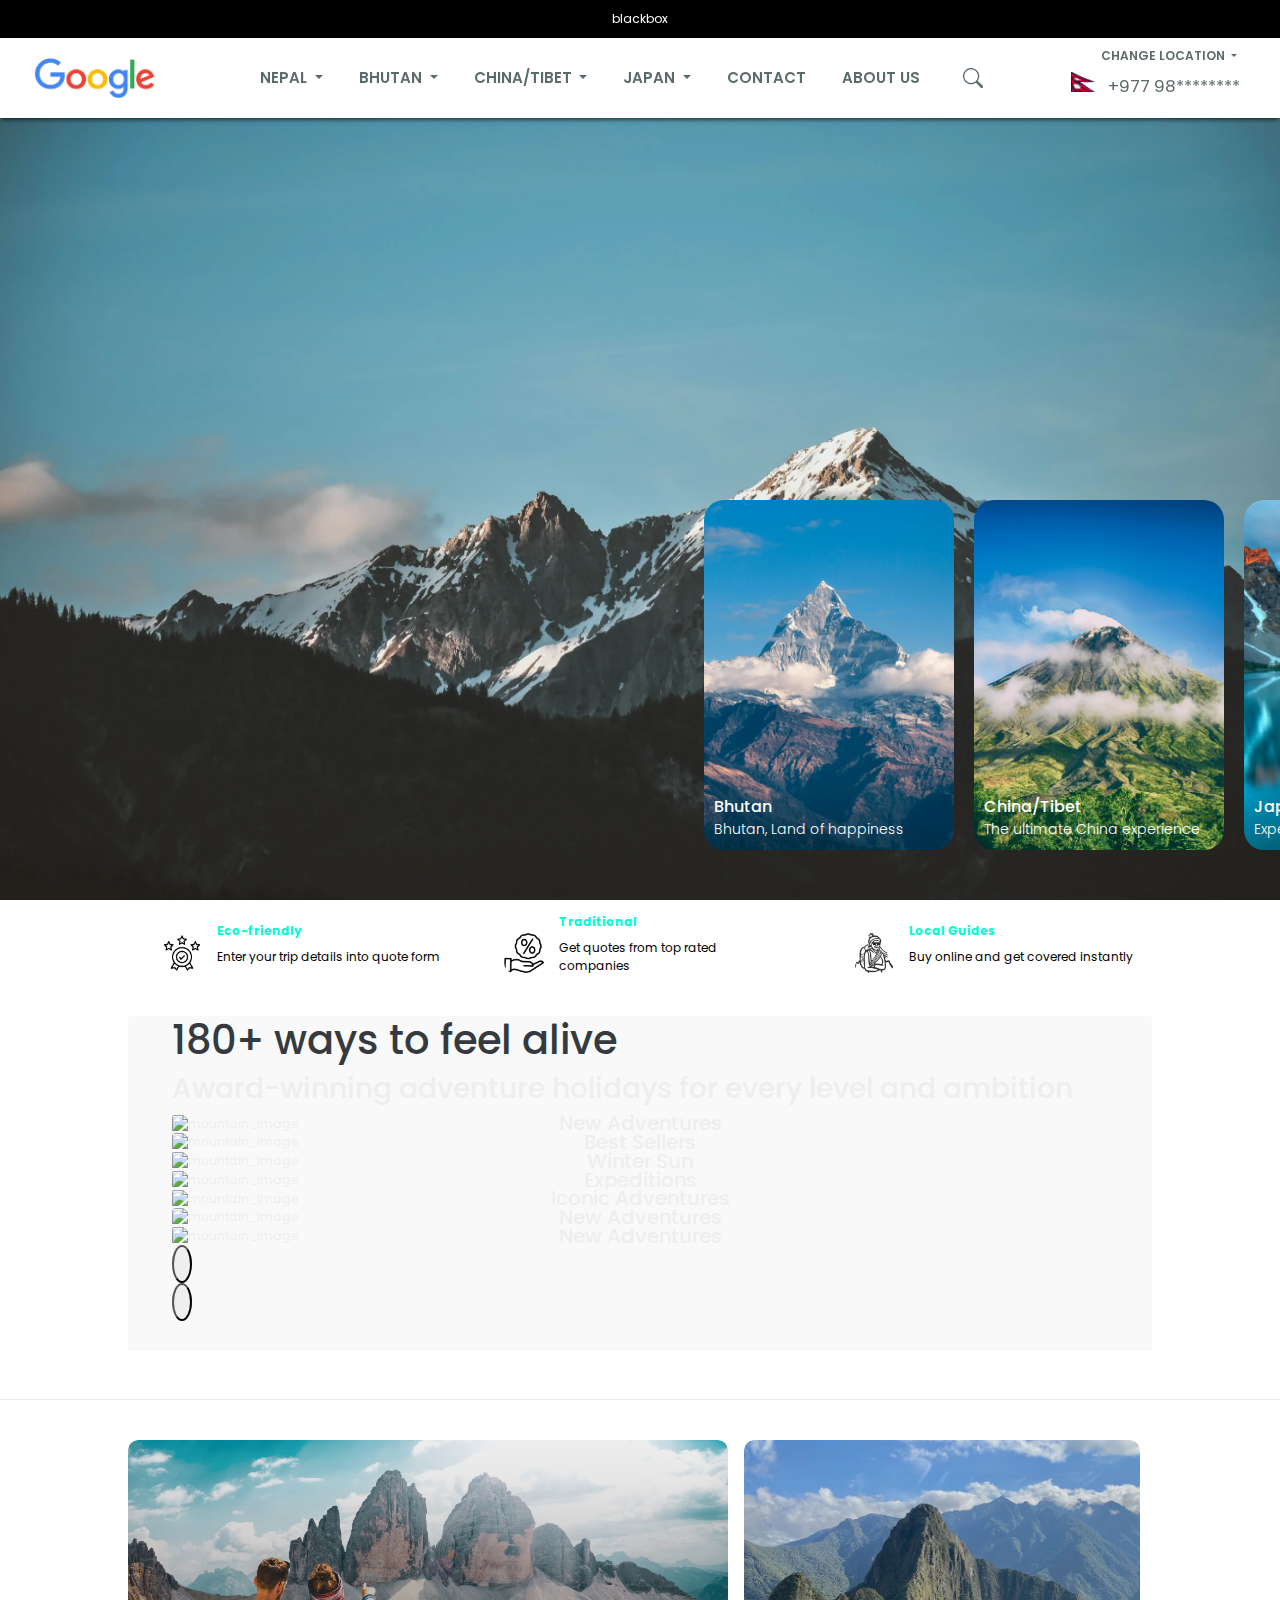
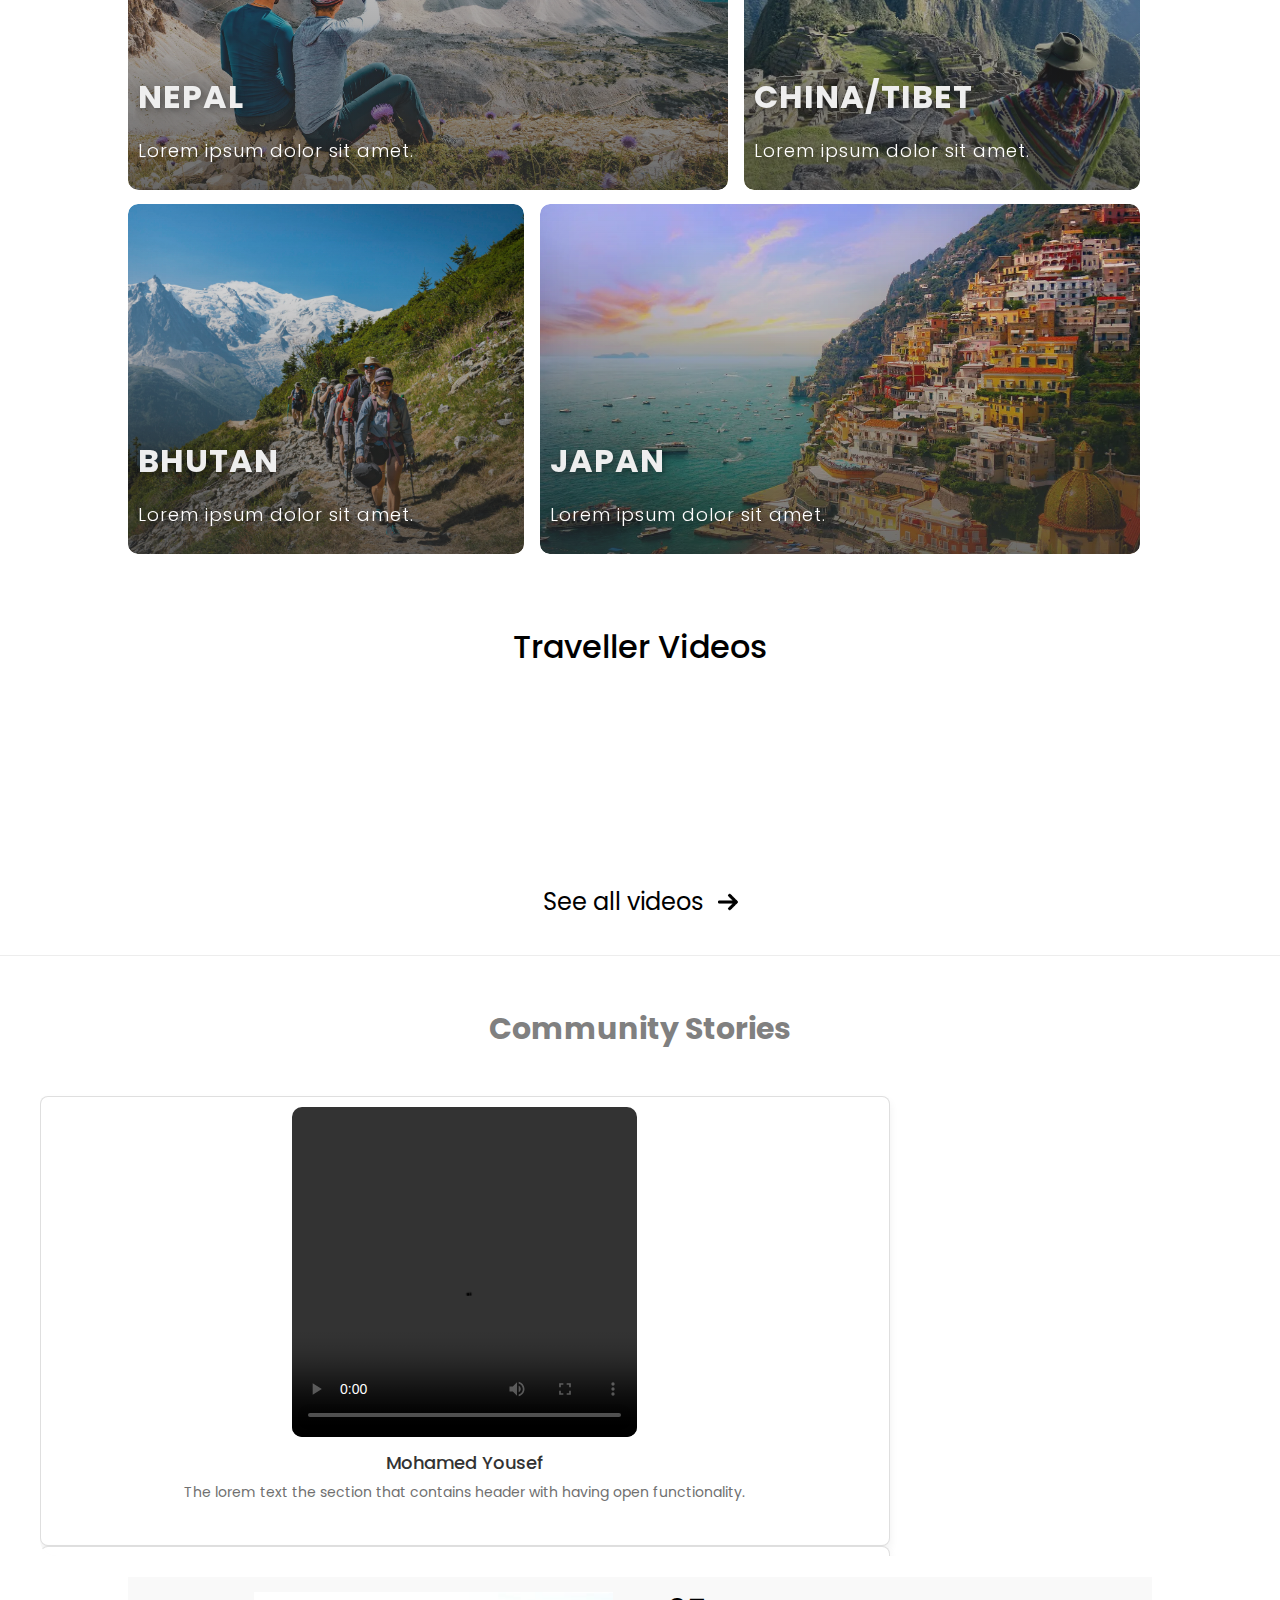
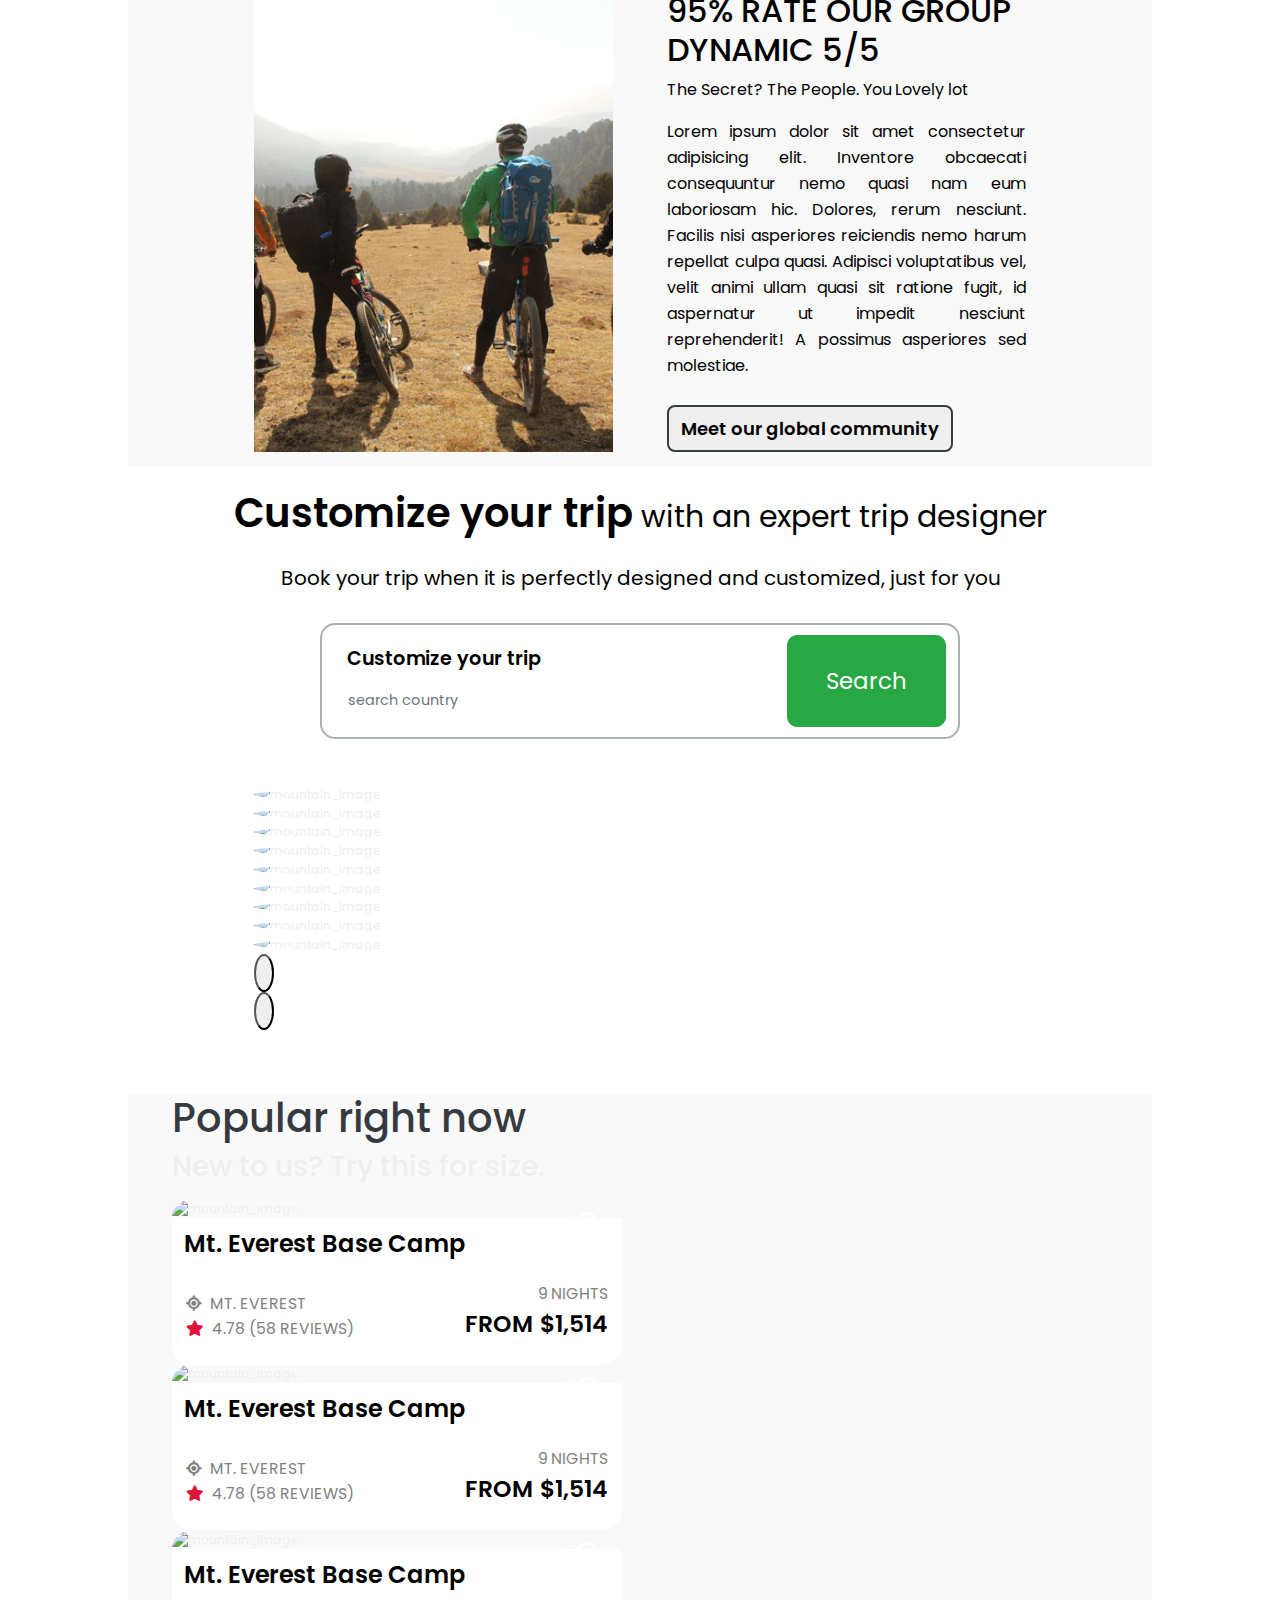
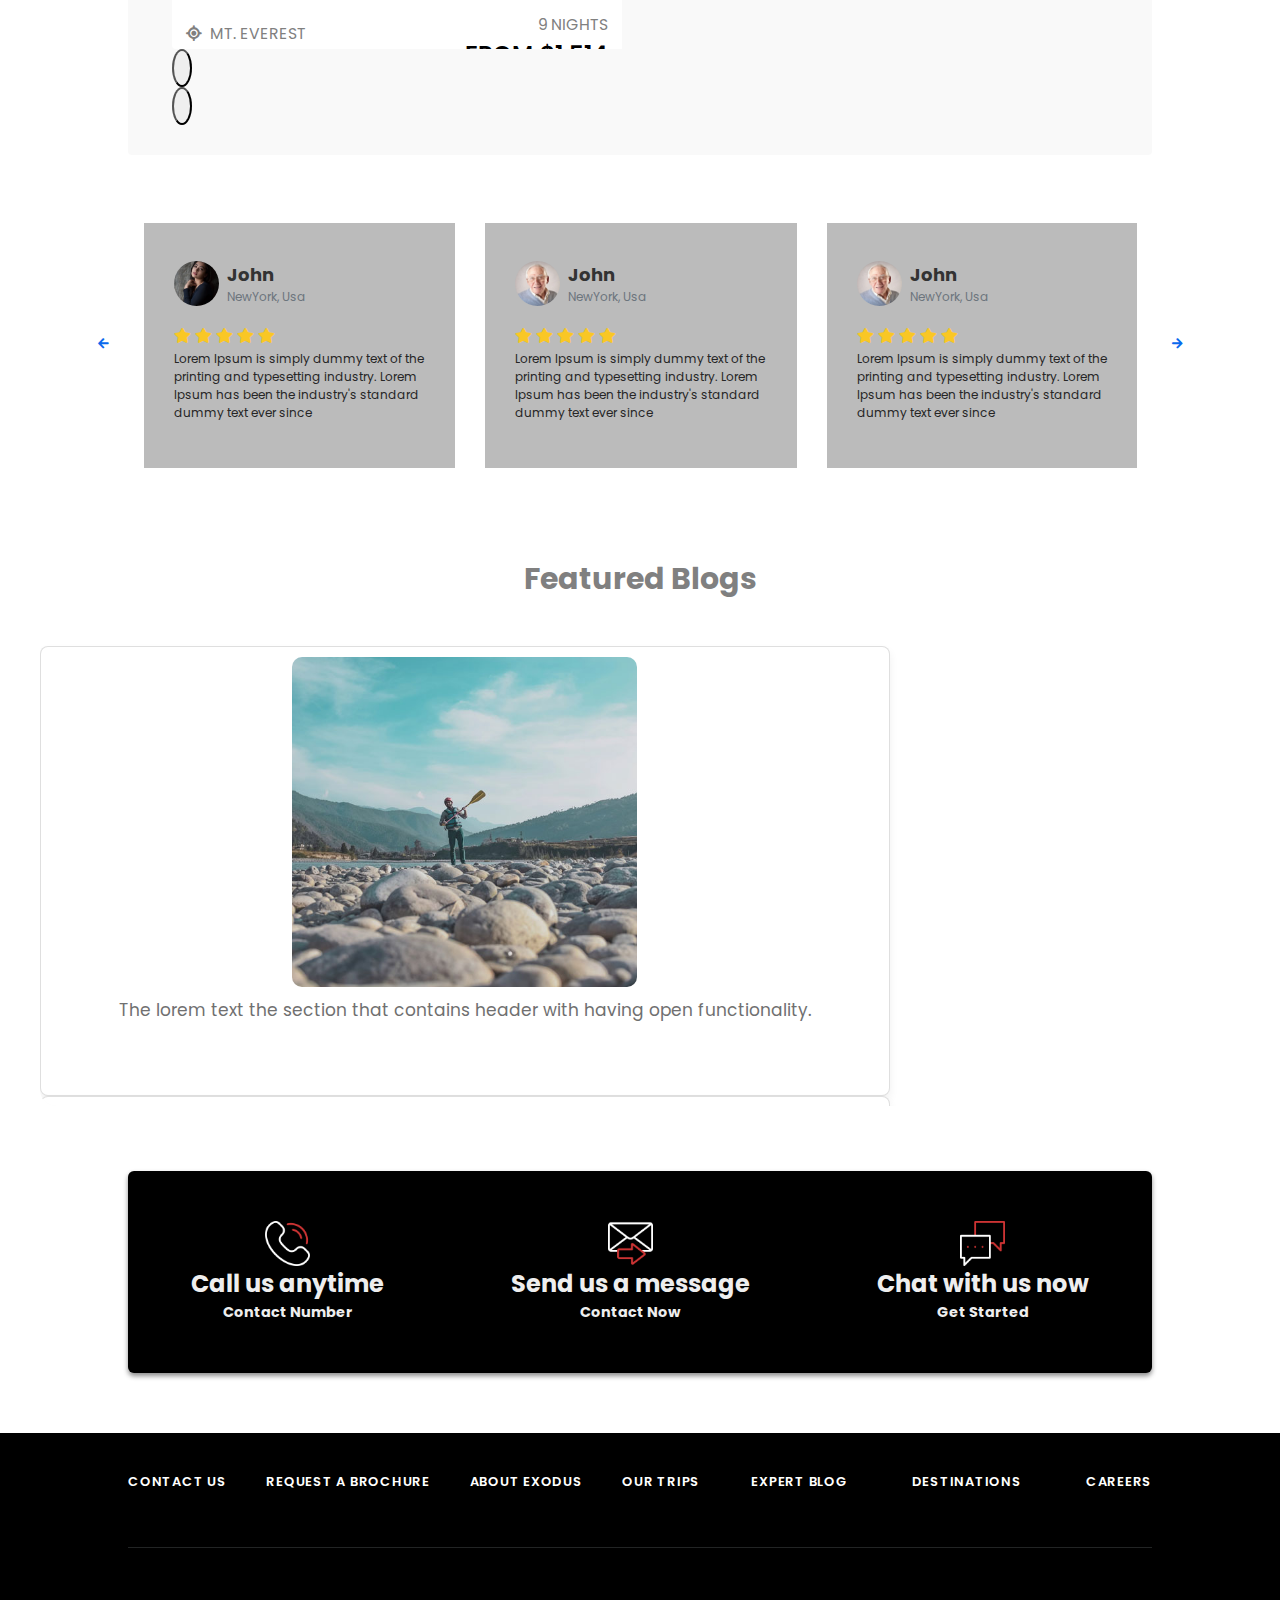
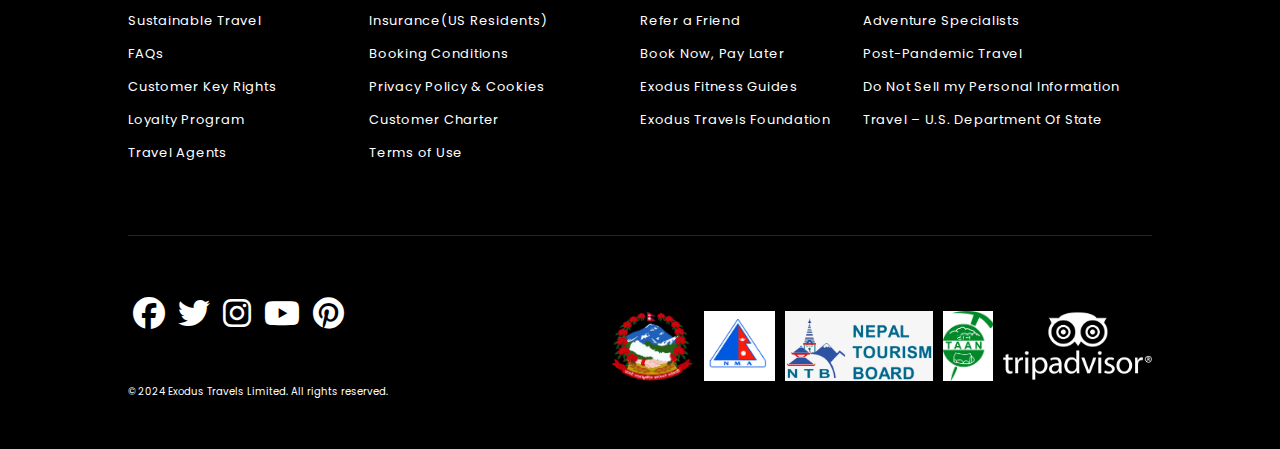
==== commit bcc9c2c2: "sliders js fix" ====
--- a/index.html
+++ b/index.html
@@ -850,8 +850,8 @@
     <!-- expert team section ends -->
     <!-- image slider start -->
     <div class="pop-right-now-wrapper my-5">
-        <div id="app" class="w-full mx-auto px-4 md:px-8 pt-7 pb-12 transition-all duration-500 ease-linear">
-            <h1 class=" text-3xl lg:text-3xl mb-2 text-dark font-bold  ">Popular right now </h1>
+        <div id="app2" class="w-full mx-auto px-4 md:px-8 pt-7 pb-12 transition-all duration-500 ease-linear">
+            <h1 class=" text-3xl lg:text-3xl  mb-2 text-dark font-bold  ">Popular right now </h1>
             <h3 class="text-neutral-900 mb-3 text-xl  ">New to us? Try this for size. </h3>
             <div class="relative">
                 <div
--- a/feel_alive_slider/feel_alive_slider.css
+++ b/feel_alive_slider/feel_alive_slider.css
@@ -174,4 +174,13 @@
     line-height: 1.2;
     font-size: small;
   }
+
+  #app2 h1 {
+    font-size: 1.6em;
+    margin-bottom: 0 !important;
+    line-height: 1.4;
+  }
+  #app2 h3 {
+    font-size: 1em;
+  }
 }
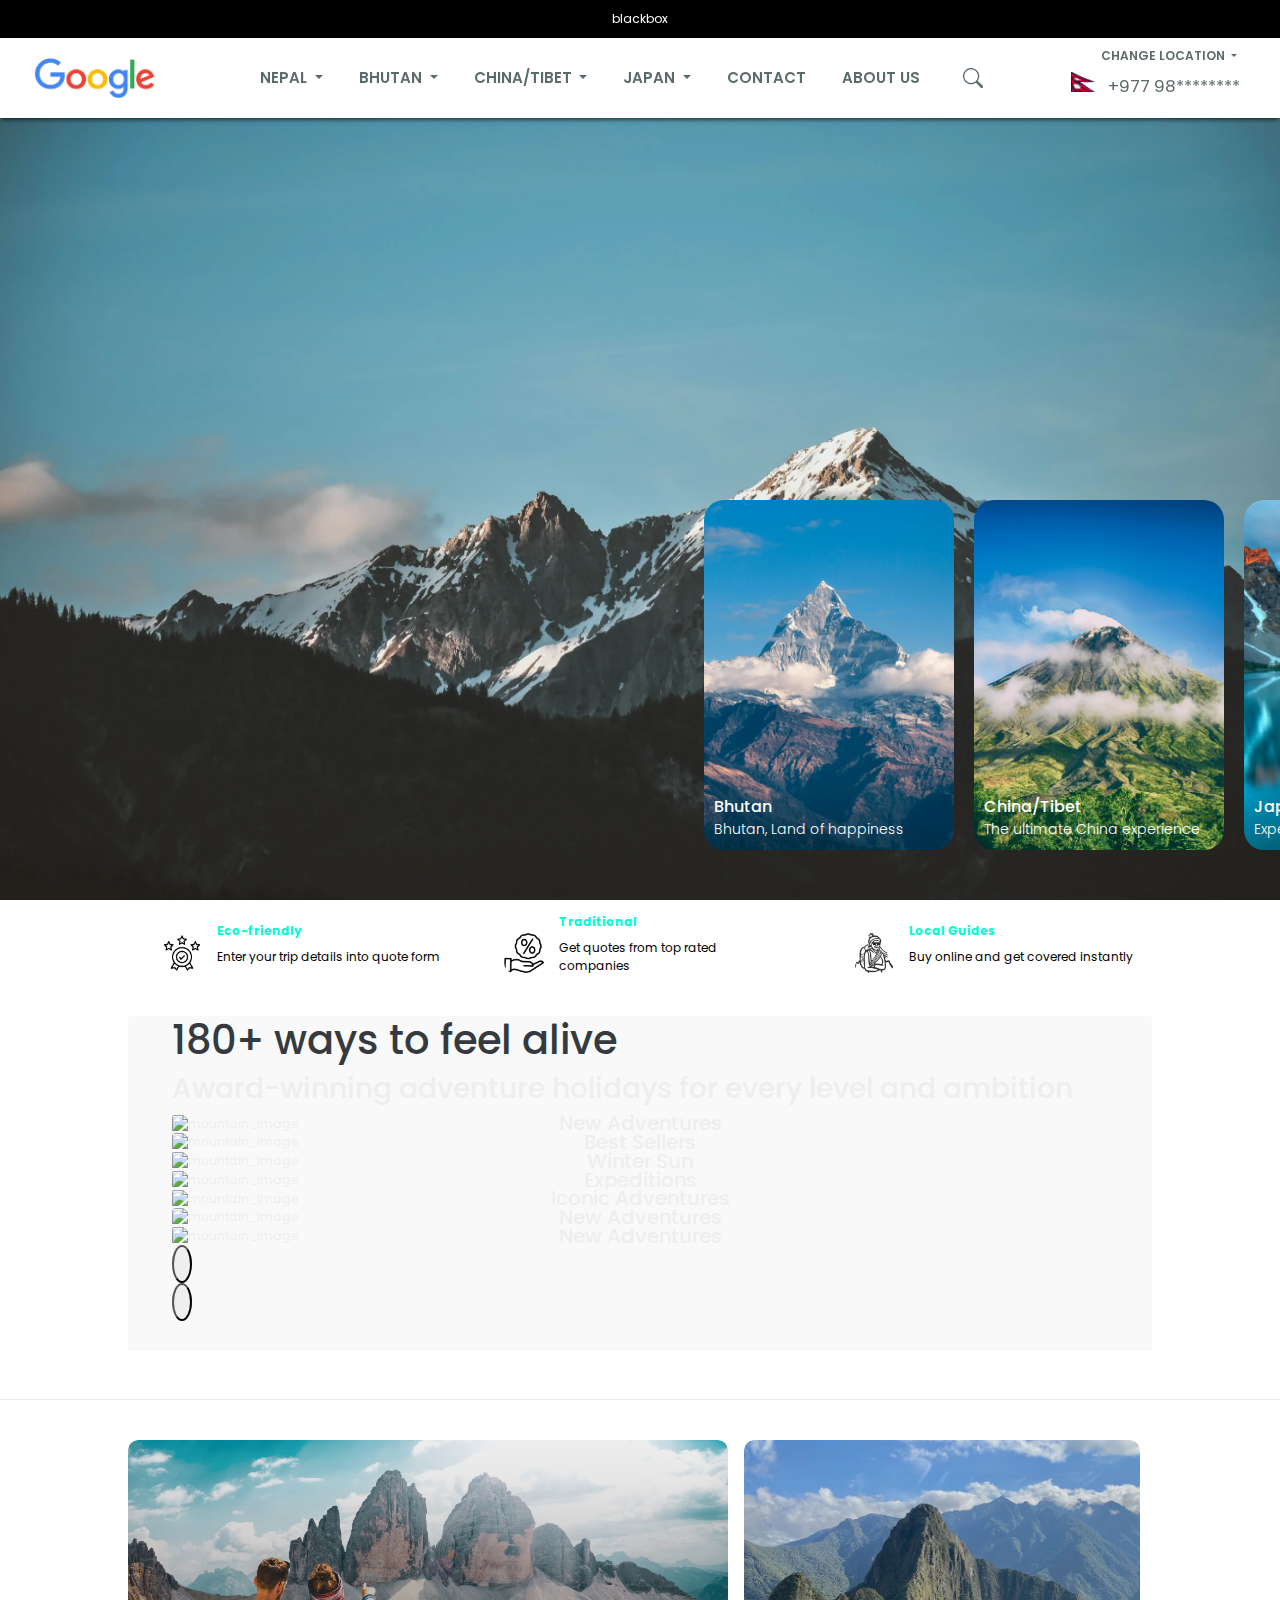
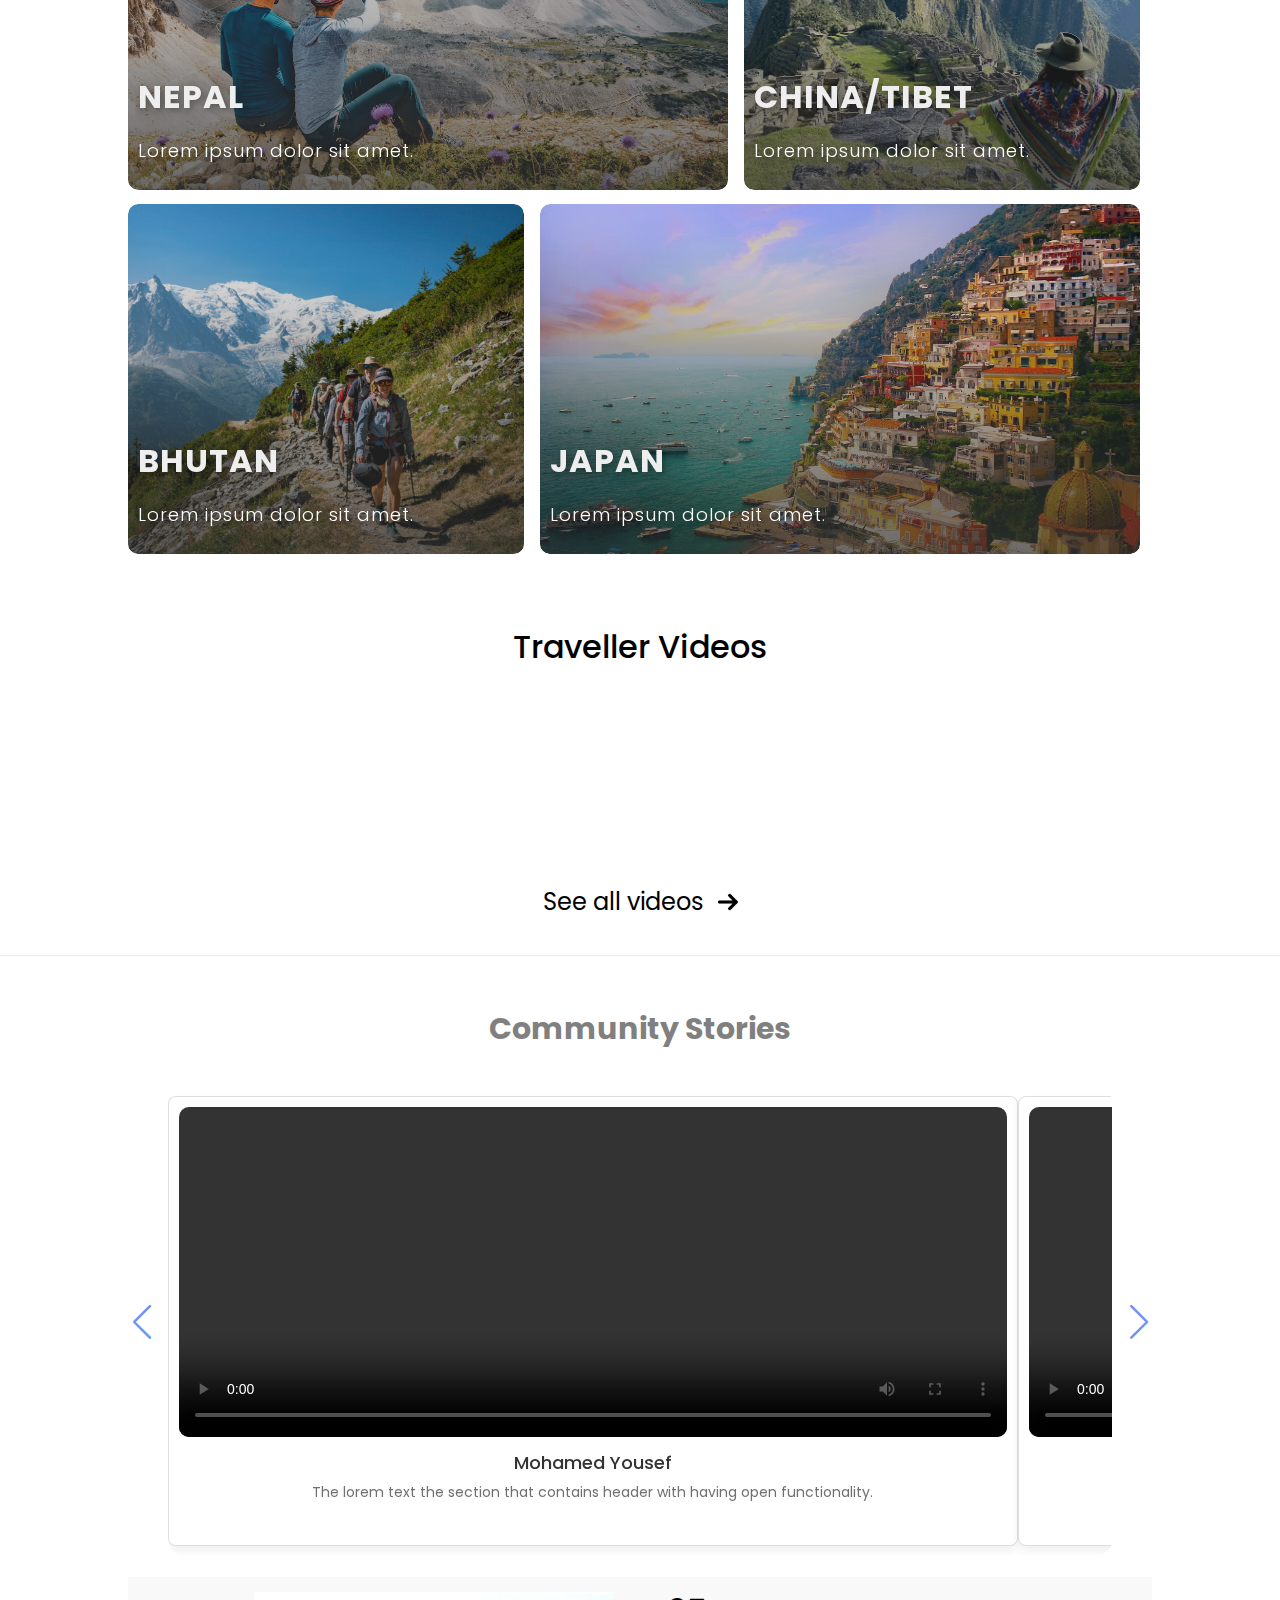
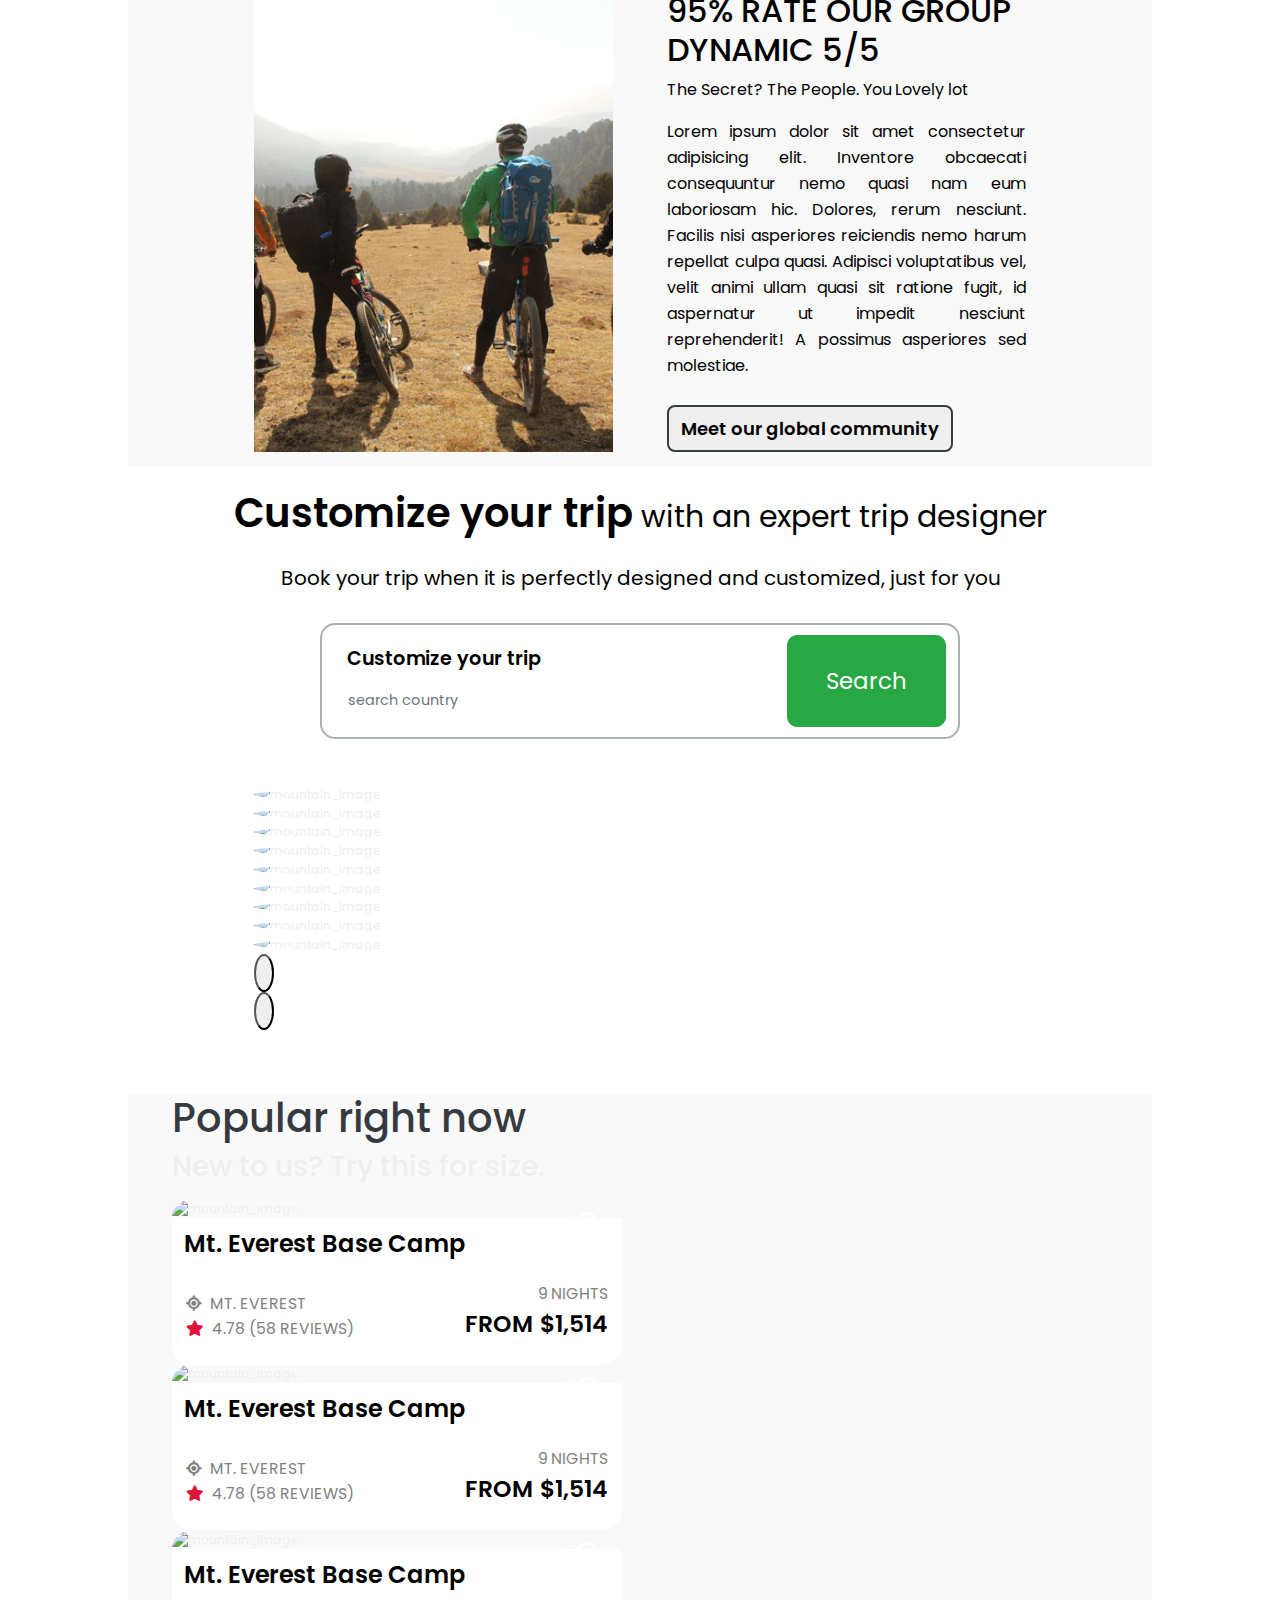
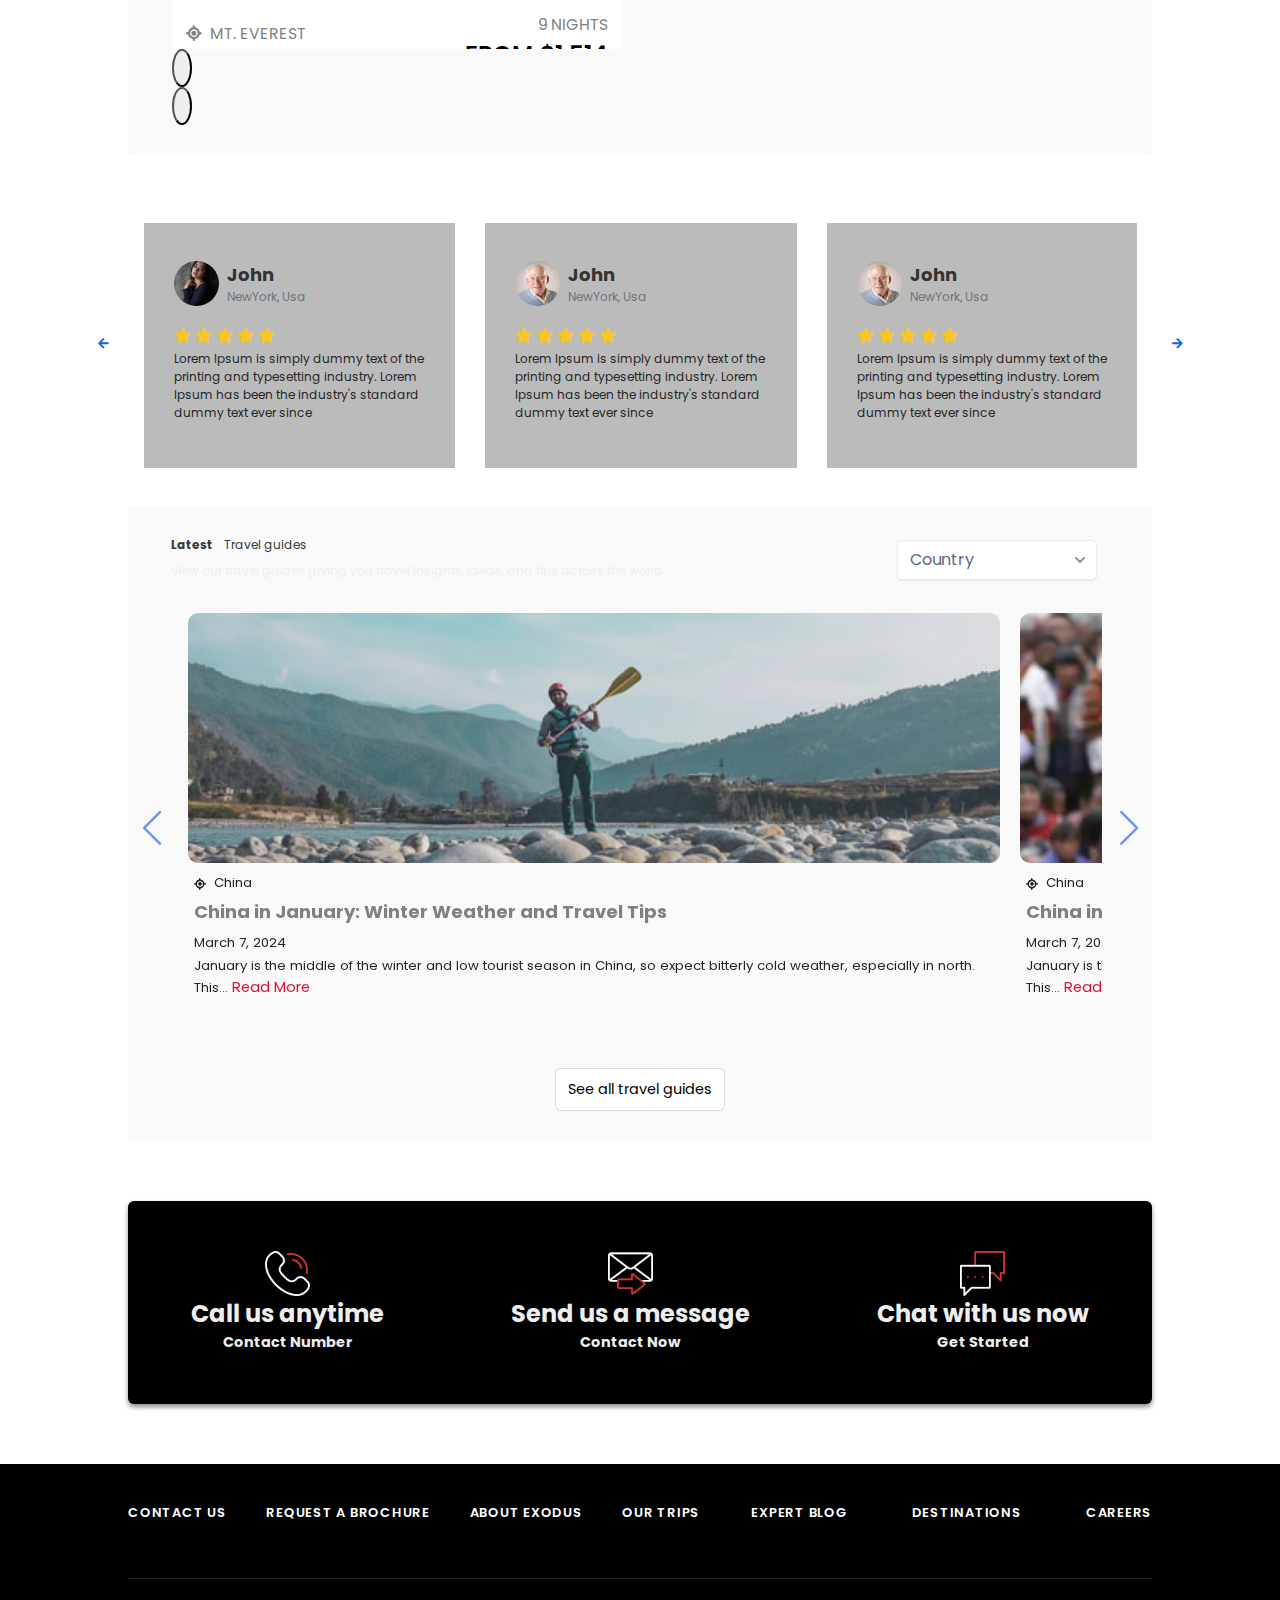
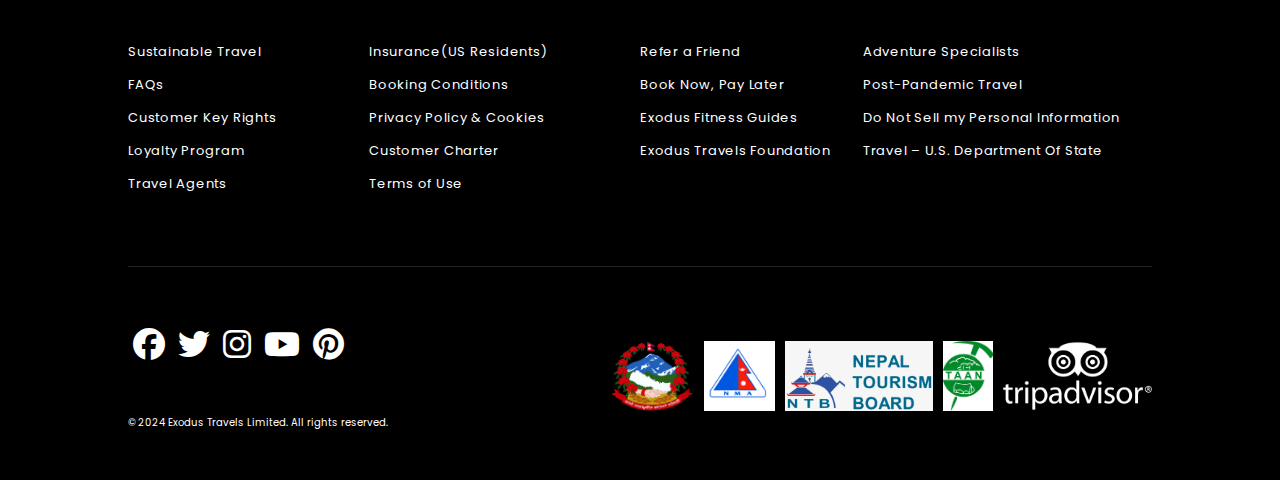
==== commit 7f08fd29: "layout fixed for small device" ====
--- a/index.html
+++ b/index.html
@@ -23,7 +23,7 @@
     <link rel="stylesheet" href="./footer.css" />
     <link rel="stylesheet" href="./index.css" />
     <link rel="stylesheet" href="./slider_brand/slider_brand.css" />
-    <link rel="stylesheet" href="https://cdn.jsdelivr.net/gh/freeps2/a7rarpress@main/swiper-bundle.min.css">
+    <link rel="stylesheet" href="https://cdn.jsdelivr.net/npm/swiper@11/swiper-bundle.min.css" />
     <link rel="stylesheet" href="./video_review_slider/slider.css" />
     <link rel="stylesheet" href="./image_slider/image_slider.css">
     <link rel="stylesheet" href="./feel_alive_slider/feel_alive_slider.css">
@@ -726,7 +726,6 @@
         </div>
         <div class="swiper-button-next swiper-navBtn"></div>
         <div class="swiper-button-prev swiper-navBtn"></div>
-        <div class="swiper-pagination"></div>
     </div>
     <!-- video reviews slider section ends -->
     <!-- expert team section  -->
@@ -1212,65 +1211,120 @@
     </div>
     <!-- review cards slider ends -->
     <!-- featured blogs -->
-    <div class="star-text-container" id="brand-text">
-        <p class="star-text">Featured Blogs</p>
-    </div>
-    <div class="slide-container swiper">
-        <div class="slide-content">
-            <div class="card-wrapper swiper-wrapper">
-                <div class="card swiper-slide">
-                    <div class="image-content">
-                        <span class="overlay"></span>
-                        <div class="card-image">
-                            <img src="./image/blog-1.jpg" alt="blog-img" class="card-img">
-                        </div>
-                    </div>
-                    <div class="card-content">
-                        <p class="description large-text">The lorem text the section that contains header with having
-                            open functionality. </p>
-                    </div>
-                </div>
-                <div class="card swiper-slide">
-                    <div class="image-content">
-                        <span class="overlay"></span>
-                        <div class="card-image">
-                            <img src="./image/blog-5.webp" alt="blog-img" class="card-img">
-                        </div>
-                    </div>
-                    <div class="card-content">
-                        <p class="description large-text">The lorem text the section that contains header with having
-                            open functionality. </p>
-                    </div>
-                </div>
-                <div class="card swiper-slide">
-                    <div class="image-content">
-                        <span class="overlay"></span>
-                        <div class="card-image">
-                            <img src="./image/blog-3.jpg" alt="blog-img" class="card-img">
-                        </div>
-                    </div>
-                    <div class="card-content">
-                        <p class="description large-text">The lorem text the section that contains header with having
-                            open functionality. </p>
-                    </div>
-                </div>
-                <div class="card swiper-slide">
-                    <div class="image-content">
-                        <span class="overlay"></span>
-                        <div class="card-image">
-                            <img src="./image/blog-6.jpg" alt="blog-img" class="card-img">
-                        </div>
-                    </div>
-                    <div class="card-content">
-                        <p class="description large-text">The lorem text the section that contains header with having
-                            open functionality. </p>
-                    </div>
-                </div>
-            </div>
-        </div>
-        <div class="swiper-button-next swiper-navBtn"></div>
-        <div class="swiper-button-prev swiper-navBtn"></div>
-        <div class="swiper-pagination"></div>
+    <div class="latest-travel-wrapper">
+        <div class="latest-head">
+            <div class="left">
+                <strong class=" text-3xl lg:text-3xl  mb-2 text-dark font-bold ">Latest</strong> <span
+                    class="text-3xl lg:text-3xl  mb-2 ml-2 text-dark"> Travel guides</span>
+                <p class="text-neutral-500 my-2 text-l ">View our travel guides giving you travel insights, ideas, and
+                    tips across the world. </p>
+            </div>
+            <div class="right">
+                <label class="select" for="slct">
+                    <select id="slct" required="required">
+                        <option value="" disabled="disabled" selected="selected">Country</option>
+                        <option value="nepal">Nepal</option>
+                        <option value="bhutan">Bhutan</option>
+                        <option value="china">China/Tibet</option>
+                        <option value="japan">Japan</option>
+                    </select>
+                    <svg>
+                        <use xlink:href="#select-arrow-down"></use>
+                    </svg>
+                </label>
+                <!-- SVG Sprites-->
+                <svg class="sprites">
+                    <symbol id="select-arrow-down" viewbox="0 0 10 6">
+                        <polyline points="1 1 5 5 9 1"></polyline>
+                    </symbol>
+                </svg>
+            </div>
+        </div>
+        <div class=" slide-container swiper">
+            <div class="slide-content">
+                <div class="card-wrapper swiper-wrapper">
+                    <div class="card swiper-slide">
+                        <div class="image-content">
+                            <span class="overlay"></span>
+                            <div class="card-image">
+                                <img src="./image/blog-1.jpg" alt="blog-img" class="card-img">
+                            </div>
+                        </div>
+                        <div class="card-content">
+                            <div class="location">
+                                <i class="fa fa-location"></i>
+                                <p>China</p>
+                            </div>
+                            <h5 class="heading"> China in January: Winter Weather and Travel Tips </h5>
+                            <p>March 7, 2024</p>
+                            <p>January is the middle of the winter and low tourist season in China, so expect bitterly
+                                cold weather, especially in north. This... <span class="read-more">Read More</span> </p>
+                        </div>
+                    </div>
+                    <div class="card swiper-slide" id="item2">
+                        <div class="image-content">
+                            <span class="overlay"></span>
+                            <div class="card-image">
+                                <img src="./image/blog-5.webp" alt="blog-img" class="card-img">
+                            </div>
+                        </div>
+                        <div class="card-content">
+                            <div class="location">
+                                <i class="fa fa-location"></i>
+                                <p>China</p>
+                            </div>
+                            <h5 class="heading"> China in January: Winter Weather and Travel Tips </h5>
+                            <p>March 7, 2024</p>
+                            <p>January is the middle of the winter and low tourist season in China, so expect bitterly
+                                cold weather, especially in north. This... <span class="read-more">Read More</span> </p>
+                        </div>
+                    </div>
+                    <div class="card swiper-slide">
+                        <div class="image-content">
+                            <span class="overlay"></span>
+                            <div class="card-image">
+                                <img src="./image/blog-3.jpg" alt="blog-img" class="card-img">
+                            </div>
+                        </div>
+                        <div class="card-content">
+                            <div class="location">
+                                <i class="fa fa-location"></i>
+                                <p>China</p>
+                            </div>
+                            <h5 class="heading"> China in January: Winter Weather and Travel Tips </h5>
+                            <p>March 7, 2024</p>
+                            <p>January is the middle of the winter and low tourist season in China, so expect bitterly
+                                cold weather, especially in north. This... <span class="read-more">Read More</span> </p>
+                        </div>
+                    </div>
+                    <div class="card swiper-slide">
+                        <div class="image-content">
+                            <span class="overlay"></span>
+                            <div class="card-image">
+                                <img src="./image/blog-6.jpg" alt="blog-img" class="card-img">
+                            </div>
+                        </div>
+                        <div class="card-content">
+                            <div class="location">
+                                <i class="fa fa-location"></i>
+                                <p>China</p>
+                            </div>
+                            <h5 class="heading"> China in January: Winter Weather and Travel Tips </h5>
+                            <p>March 7, 2024</p>
+                            <p>January is the middle of the winter and low tourist season in China, so expect bitterly
+                                cold weather, especially in north. This... <span class="read-more">Read More</span> </p>
+                        </div>
+                    </div>
+                </div>
+            </div>
+            <div class="swiper-button-next swiper-navBtn"></div>
+            <div class="swiper-button-prev swiper-navBtn"></div>
+            <div class=" swiper-scrollbar"></div>
+            <!-- <button onclick="test">item2</button> -->
+        </div>
+        <div class="latest-footer">
+            <button>See all travel guides</button>
+        </div>
     </div>
     <!-- featured blogs ends-->
     <!-- quick contact  -->
@@ -1375,11 +1429,57 @@
     <script src="./card/card.js"></script>
 </body>
 <!-- Swiper JS -->
-<script src="//cdn.jsdelivr.net/gh/freeps2/a7rarpress@main/swiper-bundle.min.js"></script>
+<!-- <script src="//cdn.jsdelivr.net/gh/freeps2/a7rarpress@main/swiper-bundle.min.js"></script> -->
+<!-- <script src="https://cdn.jsdelivr.net/npm/swiper@11/swiper-bundle.min.js">
+
+</script> -->
+<script type="module">
+    import Swiper from 'https://cdn.jsdelivr.net/npm/swiper@11/swiper-bundle.min.mjs'
+
+    var swiper = new Swiper(".slide-content", {
+        slidesPerView: 3,
+        spaceBetween: 5,
+        loop: true,
+        centerSlide: "true",
+        fade: "true",
+        grabCursor: "true",
+        // pagination: {
+        //     el: ".swiper-pagination",
+        //     clickable: true,
+        //     dynamicBullets: true,
+        // },
+        scrollbar: {
+            el: '.swiper-scrollbar',
+            draggable: true,
+        },
+
+        navigation: {
+            nextEl: ".swiper-button-next",
+            prevEl: ".swiper-button-prev",
+        },
+
+        breakpoints: {
+            0: {
+                slidesPerView: 1,
+
+            },
+            520: {
+                slidesPerView: 2,
+            },
+            950: {
+                slidesPerView: 3,
+                scrollbar: false
+            },
+        },
+    });
+
+
+
+</script>
 <!-- JavaScript -->
 <!--Uncomment this line-->
 <script src="//cdn.jsdelivr.net/gh/freeps2/a7rarpress@main/script.js"></script>
-<script src="./video_review_slider/slider.js"></script>
+<!-- <script src="./video_review_slider/slider.js"></script> -->
 <script src="https://cdnjs.cloudflare.com/ajax/libs/OwlCarousel2/2.2.1/owl.carousel.js"></script>
 <script src="./review card/new.js"></script>
 
--- a/hero/hero.css
+++ b/hero/hero.css
@@ -74,15 +74,16 @@
   letter-spacing: 3px;
   font-family: Poppins;
   font-weight: 500;
+  color: #000;
 }
 .carousel .list .item .buttons button:hover {
   border: none;
-  color: black;
   border-radius: 5px;
   background-color: #02fcd2;
   letter-spacing: 3px;
   font-family: Poppins;
   font-weight: 500;
+  text-shadow: 0 1px 1px rgba(0, 0, 0, 0.315);
 }
 .carousel .list .item .buttons button:nth-child(2) {
   background-color: transparent;
--- a/index.css
+++ b/index.css
@@ -162,15 +162,13 @@
     gap: 40px;
   }
   .cutomize-ur-trip {
-    width: 95%;
+    width: 90vw;
 
     /* padding: 6px 8px; */
   }
-
   .cutomize-ur-trip .left-heading {
     font-size: 1rem;
   }
-
   .cutomize-ur-trip input {
     margin: 2px 0;
 
@@ -178,6 +176,17 @@
   }
 
   .cutomize-ur-trip button {
-    font-size: 1.2em;
+    font-size: 1em;
+  }
+
+  .quick-contact-icon {
+    height: 30px;
+  }
+
+  .quick-contact-head {
+    font-size: 1.5em;
+  }
+  .quick-contact-des {
+    font-size: 1em;
   }
 }
--- a/slider_brand/slider_brand.css
+++ b/slider_brand/slider_brand.css
@@ -266,220 +266,6 @@
   margin-top: 30px;
   margin-bottom: 15px;
 }
-.stars-grow {
-  color: gold;
-  display: flex;
-  justify-content: space-between;
-  margin-bottom: 5vh;
-  margin-top: 5vh;
-}
-.stars-grow .rating-span {
-  font-size: 5vw;
-  height: 5vw;
-  position: relative;
-  width: 5vw;
-}
-.stars-grow .rating-span::after {
-  animation: growStar 2s cubic-bezier(0.28, 0.55, 0.73, 0.34) alternate infinite;
-  background-color: gold;
-  -webkit-clip-path: polygon(
-    50% 52.5%,
-    50% 52.5%,
-    50% 52.5%,
-    50% 52.5%,
-    50% 52.5%,
-    50% 52.5%,
-    50% 52.5%,
-    50% 52.5%,
-    50% 52.5%,
-    50% 50%
-  );
-  clip-path: polygon(
-    50% 52.5%,
-    50% 52.5%,
-    50% 52.5%,
-    50% 52.5%,
-    50% 52.5%,
-    50% 52.5%,
-    50% 52.5%,
-    50% 52.5%,
-    50% 52.5%,
-    50% 52.5%
-  );
-  content: "";
-  height: 100%;
-  left: 0;
-  position: absolute;
-  top: 50%;
-  transform: translateY(-25%);
-  width: 100%;
-}
-.stars-grow .rating-span:nth-child(1)::after {
-  animation-delay: 0.2s;
-}
-.stars-grow .rating-span:nth-child(2)::after {
-  animation-delay: 0.4s;
-}
-.stars-grow .rating-span:nth-child(3)::after {
-  animation-delay: 0.6s;
-}
-.stars-grow .rating-span:nth-child(4)::after {
-  animation-delay: 0.8s;
-}
-.stars-grow .rating-span:nth-child(5)::after {
-  animation-delay: 1s;
-}
-
-.stars-ltr {
-  color: gold;
-  display: flex;
-  justify-content: center;
-}
-.stars-ltr-full {
-  animation: growWidth 7s ease infinite;
-  left: 0;
-  overflow-x: hidden;
-  position: absolute;
-  top: 0;
-  white-space: nowrap;
-  width: 0%;
-}
-.stars-ltr-outline {
-  position: relative;
-}
-.stars-ltr .rating-span {
-  font-size: 5vw;
-  height: 5vw;
-  position: relative;
-  width: 5vw;
-}
-
-@keyframes growStar {
-  0% {
-    -webkit-clip-path: polygon(
-      50% 52.5%,
-      50% 52.5%,
-      50% 52.5%,
-      50% 52.5%,
-      50% 52.5%,
-      50% 52.5%,
-      50% 52.5%,
-      50% 52.5%,
-      50% 52.5%,
-      50% 50%
-    );
-    clip-path: polygon(
-      50% 52.5%,
-      50% 52.5%,
-      50% 52.5%,
-      50% 52.5%,
-      50% 52.5%,
-      50% 52.5%,
-      50% 52.5%,
-      50% 52.5%,
-      50% 52.5%,
-      50% 52.5%
-    );
-  }
-  20% {
-    -webkit-clip-path: polygon(
-      50% 52.5%,
-      50% 52.5%,
-      50% 52.5%,
-      50% 52.5%,
-      50% 52.5%,
-      50% 52.5%,
-      50% 52.5%,
-      50% 52.5%,
-      50% 52.5%,
-      50% 50%
-    );
-    clip-path: polygon(
-      50% 52.5%,
-      50% 52.5%,
-      50% 52.5%,
-      50% 52.5%,
-      50% 52.5%,
-      50% 52.5%,
-      50% 52.5%,
-      50% 52.5%,
-      50% 52.5%,
-      50% 52.5%
-    );
-  }
-  50% {
-    -webkit-clip-path: polygon(
-      50% 3%,
-      62% 39%,
-      95% 39%,
-      69% 59%,
-      80% 95%,
-      50% 74%,
-      20% 95%,
-      31% 60%,
-      3% 39%,
-      39% 39%
-    );
-    clip-path: polygon(
-      50% 3%,
-      62% 39%,
-      95% 39%,
-      69% 59%,
-      80% 95%,
-      50% 74%,
-      20% 95%,
-      31% 60%,
-      3% 39%,
-      39% 39%
-    );
-  }
-  100% {
-    -webkit-clip-path: polygon(
-      50% 3%,
-      62% 39%,
-      95% 39%,
-      69% 59%,
-      80% 95%,
-      50% 74%,
-      20% 95%,
-      31% 60%,
-      3% 39%,
-      39% 39%
-    );
-    clip-path: polygon(
-      50% 3%,
-      62% 39%,
-      95% 39%,
-      69% 59%,
-      80% 95%,
-      50% 74%,
-      20% 95%,
-      31% 60%,
-      3% 39%,
-      39% 39%
-    );
-  }
-}
-@keyframes growWidth {
-  0% {
-    width: 0%;
-  }
-  20% {
-    width: 80%;
-  }
-  40% {
-    width: 30%;
-  }
-  60% {
-    width: 50%;
-  }
-  80% {
-    width: 100%;
-  }
-  100% {
-    width: 0%;
-  }
-}
 
 /* why us css */
 .why-us-container {
@@ -616,13 +402,42 @@
   .slider {
     width: 89vw;
   }
-
-  .why-us-items-container {
-    flex-direction: column;
-    /* gap: 15px; */
-  }
-  .why-us-item {
+  .why-us-item-desc > p {
+    display: none;
+  }
+
+  /* .why-us-item {
     padding: 10px 10px;
     margin-bottom: 0;
-  }
-}
+  } */
+  .why-us-item {
+    display: flex;
+    flex-direction: column;
+    align-items: center;
+    justify-content: center;
+  }
+  .why-us-item h2 {
+    text-align: center;
+  }
+  .why-us-item img {
+    height: 40px;
+    width: auto;
+  }
+
+  .div-img-grid {
+    margin: 10px auto !important;
+    width: 95vw;
+  }
+
+  .image-grid-p {
+    font-size: 0.7em;
+    color: white;
+  }
+  .image-grid-p2 {
+    font-size: 0.4em;
+  }
+  .image-grid__item {
+    width: 85vw;
+    padding: 0;
+  }
+}
--- a/video_review_slider/slider.css
+++ b/video_review_slider/slider.css
@@ -8,11 +8,151 @@
   font-family: "Poppins", sans-serif;
 } */
 
+.latest-travel-wrapper {
+  background-color: rgb(81, 78, 78, 0.034);
+  width: 80%;
+  margin: auto;
+  padding: 30px 10px;
+}
+.latest-travel-wrapper .slide-container {
+  width: 100%;
+}
+
+.latest-travel-wrapper .latest-head {
+  display: flex;
+  align-items: flex-end;
+}
+
+.latest-travel-wrapper .left {
+  margin-left: 33px;
+  flex: 1;
+}
+
+.latest-travel-wrapper .right {
+  margin-right: 45px;
+  box-sizing: border-box;
+}
+
+.latest-travel-wrapper .select {
+  position: relative;
+  min-width: 200px;
+}
+.latest-travel-wrapper .select svg {
+  position: absolute;
+  right: 12px;
+  top: calc(50% - 3px);
+  width: 10px;
+  height: 6px;
+  stroke-width: 2px;
+  stroke: #9098a9;
+  fill: none;
+  stroke-linecap: round;
+  stroke-linejoin: round;
+  pointer-events: none;
+}
+.latest-travel-wrapper .select select {
+  -webkit-appearance: none;
+  appearance: none;
+  color: black;
+  padding: 7px 40px 7px 12px;
+  width: 100%;
+  border: 1px solid #e8eaed;
+  border-radius: 5px;
+  background: #fff;
+  box-shadow: 0 1px 3px -2px #9098a9;
+  cursor: pointer;
+  font-family: inherit;
+  font-size: 16px;
+  transition: all 150ms ease;
+}
+.latest-travel-wrapper .select select:required:invalid {
+  color: #5a667f;
+}
+.latest-travel-wrapper .select select option {
+  color: #223254;
+}
+.latest-travel-wrapper .select select option[value=""][disabled] {
+  display: none;
+}
+.latest-travel-wrapper .select select:focus {
+  outline: none;
+  border-color: #07f;
+  box-shadow: 0 0 0 2px rgba(0, 119, 255, 0.2);
+}
+.latest-travel-wrapper .select select:hover + svg {
+  stroke: #07f;
+}
+.latest-travel-wrapper .sprites {
+  position: absolute;
+  width: 0;
+  height: 0;
+  pointer-events: none;
+  user-select: none;
+}
+
+.latest-travel-wrapper .card img {
+  height: 250px;
+}
+
+.latest-travel-wrapper .card {
+  background-color: transparent;
+  border: none;
+  box-shadow: none;
+}
+
+.latest-travel-wrapper .card-content {
+  display: flex;
+  flex-direction: column;
+  align-items: flex-start;
+  margin-left: 6px;
+  /* line-height: 1; */
+}
+.latest-travel-wrapper .card-content .location {
+  display: flex;
+  flex-direction: row;
+  align-items: center;
+  justify-content: center;
+  gap: 8px;
+  margin-bottom: 6px;
+}
+.latest-travel-wrapper .card-content .heading {
+  font-size: 1.5em;
+}
+
+.latest-travel-wrapper .card-content p {
+  margin-bottom: 3px;
+  font-size: 1.1em;
+}
+
+.latest-travel-wrapper .card-content .read-more {
+  color: crimson;
+  font-size: 1.12em;
+}
+.latest-travel-wrapper .card-content .read-more:hover {
+  color: rgb(239, 21, 65);
+  text-shadow: 0 1px 2px rgba(0, 0, 0, 0.176);
+}
+
+.latest-travel-wrapper .latest-footer {
+  display: flex;
+  justify-content: center;
+}
+
+.latest-travel-wrapper .latest-footer button {
+  background-color: white;
+  padding: 10px 12px;
+  color: black;
+  font-size: 1.2em;
+  border: 1px solid rgba(0, 0, 0, 0.139);
+  border-radius: 6px;
+}
+
 .slide-container {
   width: 80%;
   padding: 5px 0;
 }
-.slide-content {
+.slide-content,
+.slide-content1 {
   /* outline: 1px solid; */
   margin: auto 40px;
   overflow: hidden;
@@ -41,7 +181,7 @@
 
 .card-image {
   /* outline: 1px solid red; */
-  width: 445px;
+  width: 100%;
   height: auto;
   object-fit: cover;
 
@@ -76,10 +216,12 @@
 .swiper-navBtn::after {
   font-size: 35px;
 }
-.swiper-button-next {
+.swiper-button-next,
+.swiper-button-next1 {
   right: 0;
 }
-.swiper-button-prev {
+.swiper-button-prev,
+.swiper-button-prev1 {
   left: 0;
 }
 .swiper-pagination-bullet {
@@ -92,15 +234,72 @@
 
 @media screen and (max-width: 1919px) {
   .card-image {
-    width: 345px;
+    width: 100%;
+  }
+}
+
+@media screen and (max-width: 1024px) {
+  .card-image {
+    width: 100%;
+  }
+
+  .latest-travel-wrapper .slide-content,
+  .latest-travel-wrapper .slide-content1 {
+    height: 400px;
+  }
+
+  .latest-travel-wrapper .card img {
+    height: 200px;
+  }
+
+  .latest-travel-wrapper .card-content .heading {
+    font-size: 1em;
+  }
+
+  .latest-travel-wrapper .card-content p {
+    margin-bottom: 3px;
+    font-size: 0.8em;
+  }
+
+  .latest-travel-wrapper .card-content .read-more {
+    color: crimson;
+    font-size: 1.12em;
+  }
+}
+
+@media screen and (max-width: 820px) {
+  .latest-travel-wrapper {
+    width: 95%;
   }
 }
 
 @media screen and (max-width: 768px) {
-  .slide-content {
+  .slide-content,
+  .slide-content1 {
     margin: 0 10px;
   }
   .swiper-navBtn {
     display: none;
   }
-}
+  .slide-container {
+    width: 100%;
+  }
+}
+
+@media screen and (max-width: 576px) {
+  .latest-travel-wrapper .latest-head {
+    flex-direction: column;
+    align-items: flex-start;
+  }
+  .latest-travel-wrapper {
+    padding: 30px 0px;
+  }
+
+  .latest-travel-wrapper .card-content .heading {
+    font-size: 1.2em;
+  }
+  .latest-travel-wrapper .left,
+  .latest-travel-wrapper .right {
+    margin-left: 20px;
+  }
+}
--- a/feel_alive_slider/feel_alive_slider.css
+++ b/feel_alive_slider/feel_alive_slider.css
@@ -166,6 +166,17 @@
   .feel-alive-wrapper {
     padding: 2px;
   }
+  .pop-right-now-wrapper {
+    padding: 0;
+  }
+
+  #app2 {
+    padding: 20px 5px !important;
+  }
+  #app2 h1,
+  #app2 h3 {
+    padding-left: 15px;
+  }
   .feel-alive-wrapper h1 {
     font-size: medium;
   }
--- a/card/card.css
+++ b/card/card.css
@@ -97,3 +97,38 @@
     width: 100%;
   }
 }
+
+@media screen and (max-width: 576px) {
+  .card-container .left {
+    padding: 0;
+  }
+
+  .card-container .content h2 {
+    font-size: 1.3em;
+  }
+  .card-container .content p {
+    font-size: 1em !important;
+    line-height: 1.5 !important;
+  }
+  .center-flex .row {
+    grid-gap: 10px 30px;
+  }
+  .card-text-team .Customize-bold {
+    font-size: 1.6rem;
+  }
+  .card-text-team .customize-trip-text {
+    font-size: 1.2em;
+  }
+  .card-text-team .customize-trip-text2 {
+    padding: 0 12px;
+    font-size: 0.8rem;
+  }
+  .our-team-carousal {
+    width: 98vw;
+  }
+
+  .our-team-carousal .slides-container {
+    height: 100px;
+    border-top-left-radius: 50%;
+  }
+}
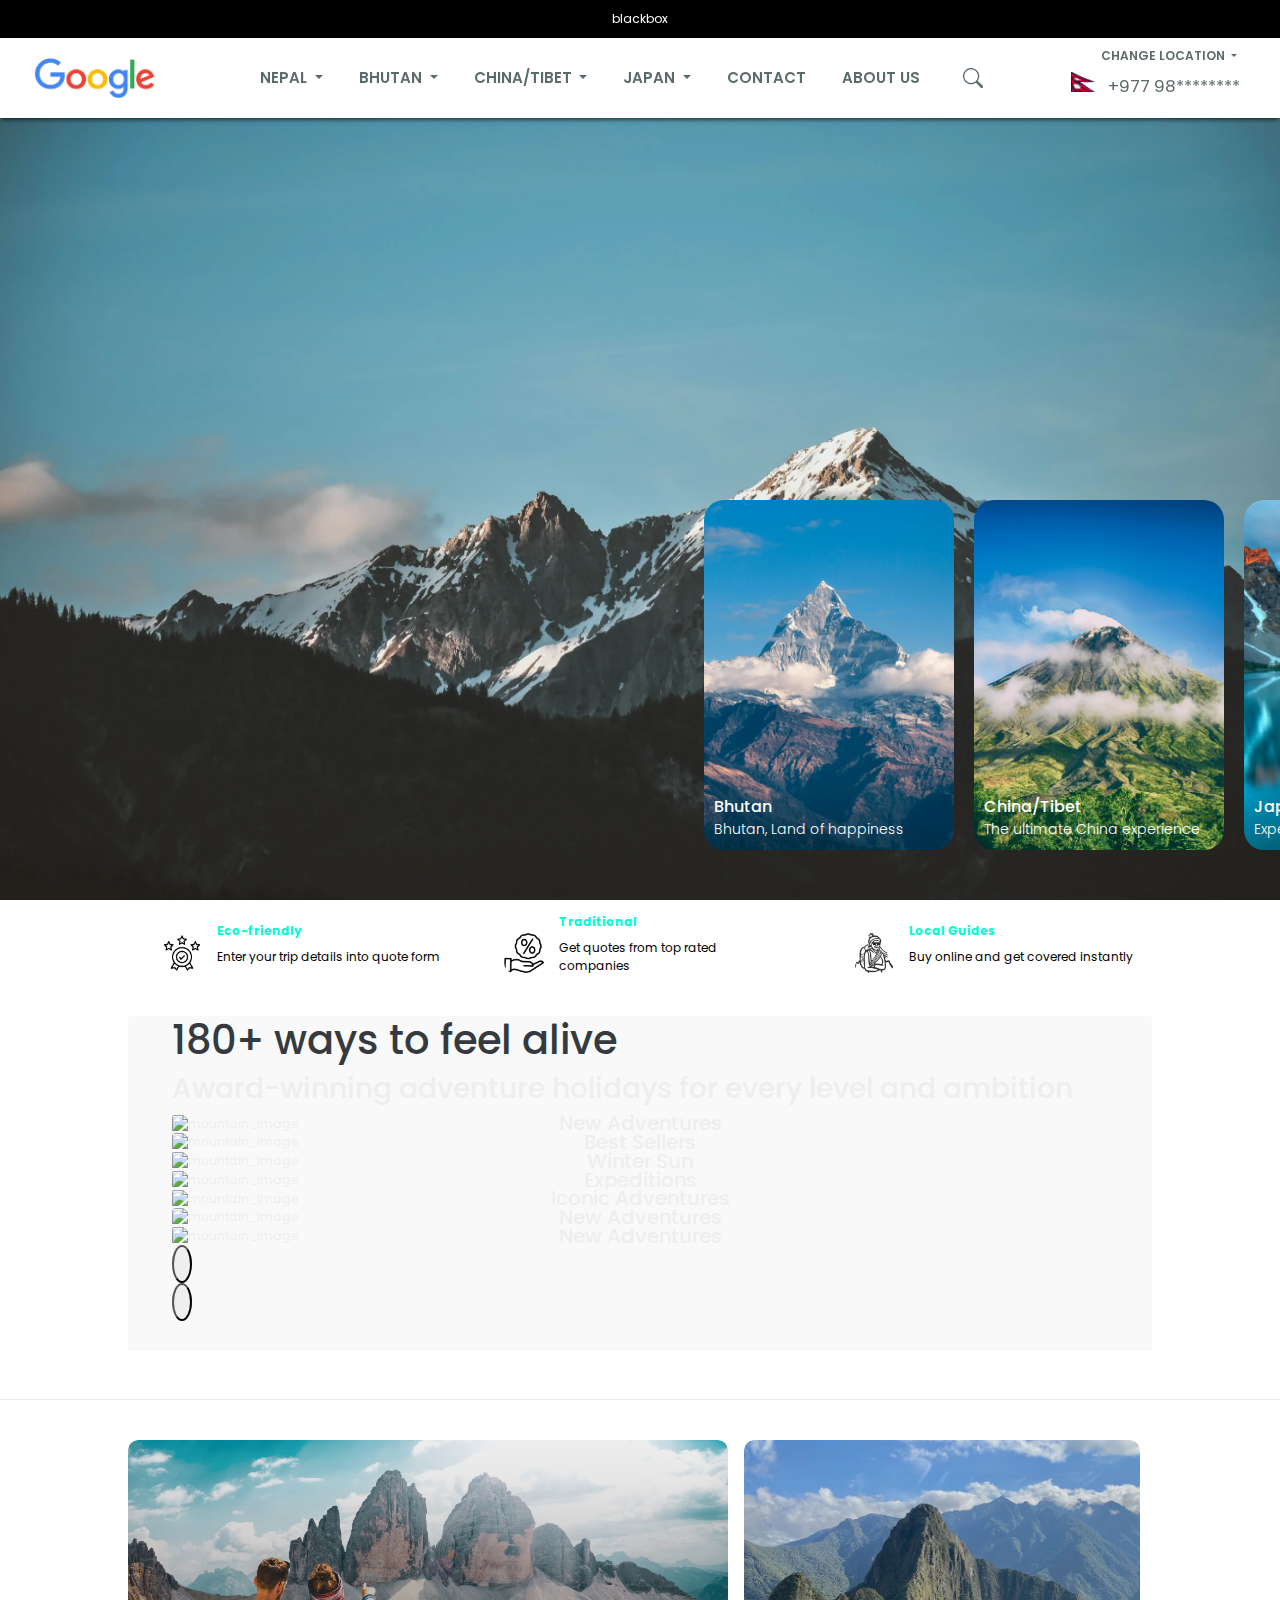
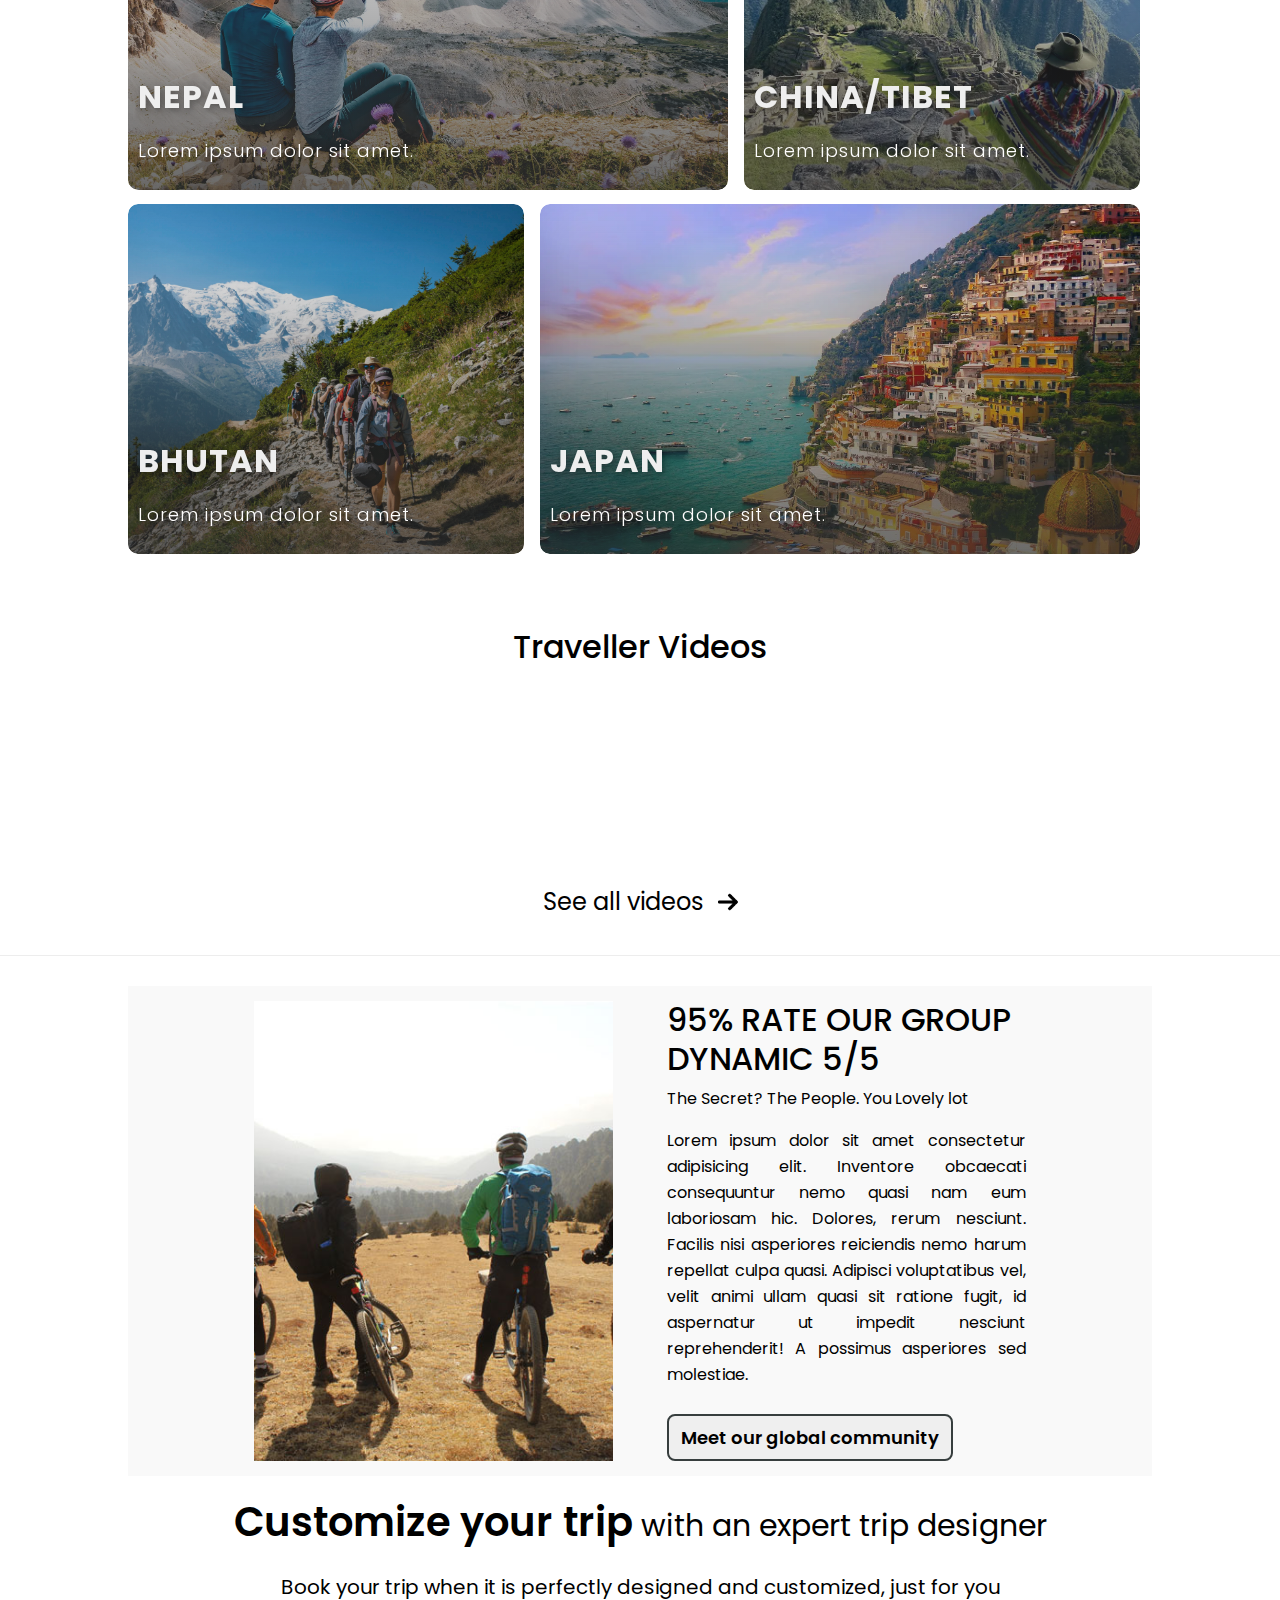
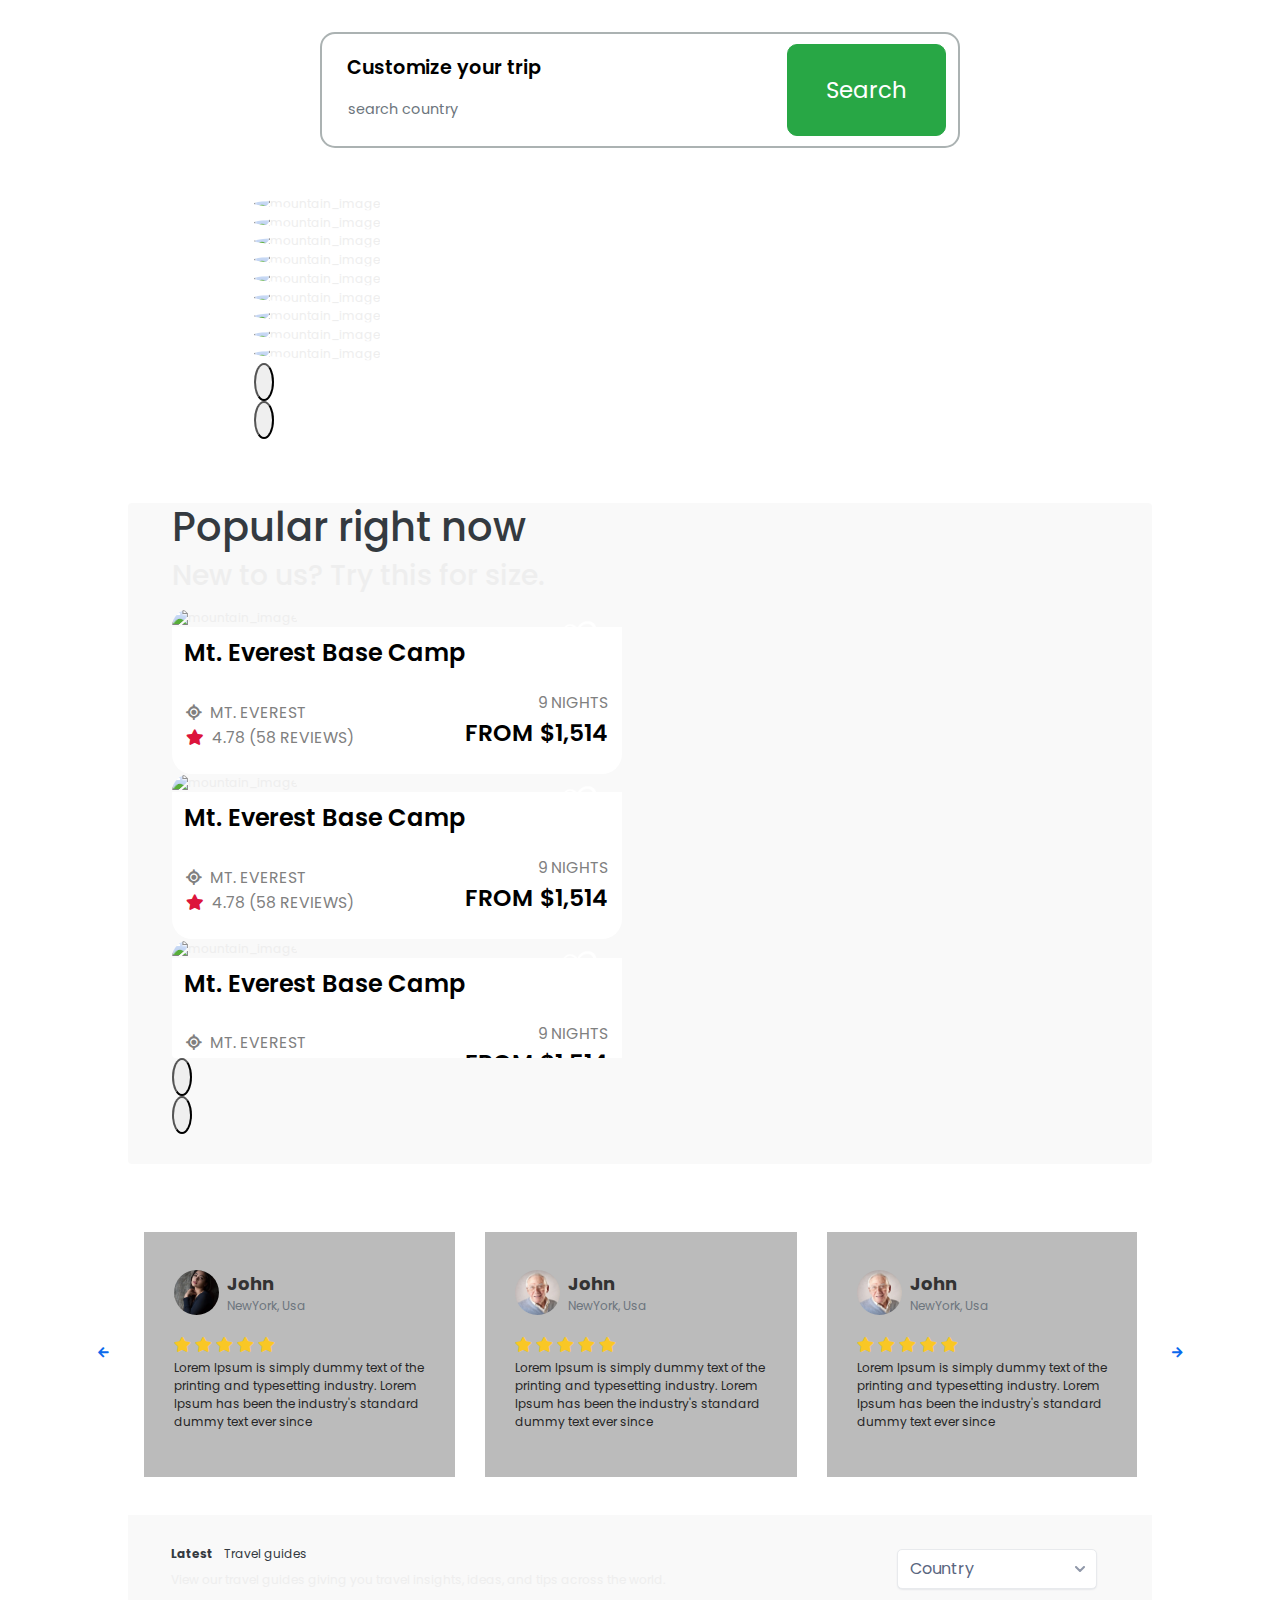
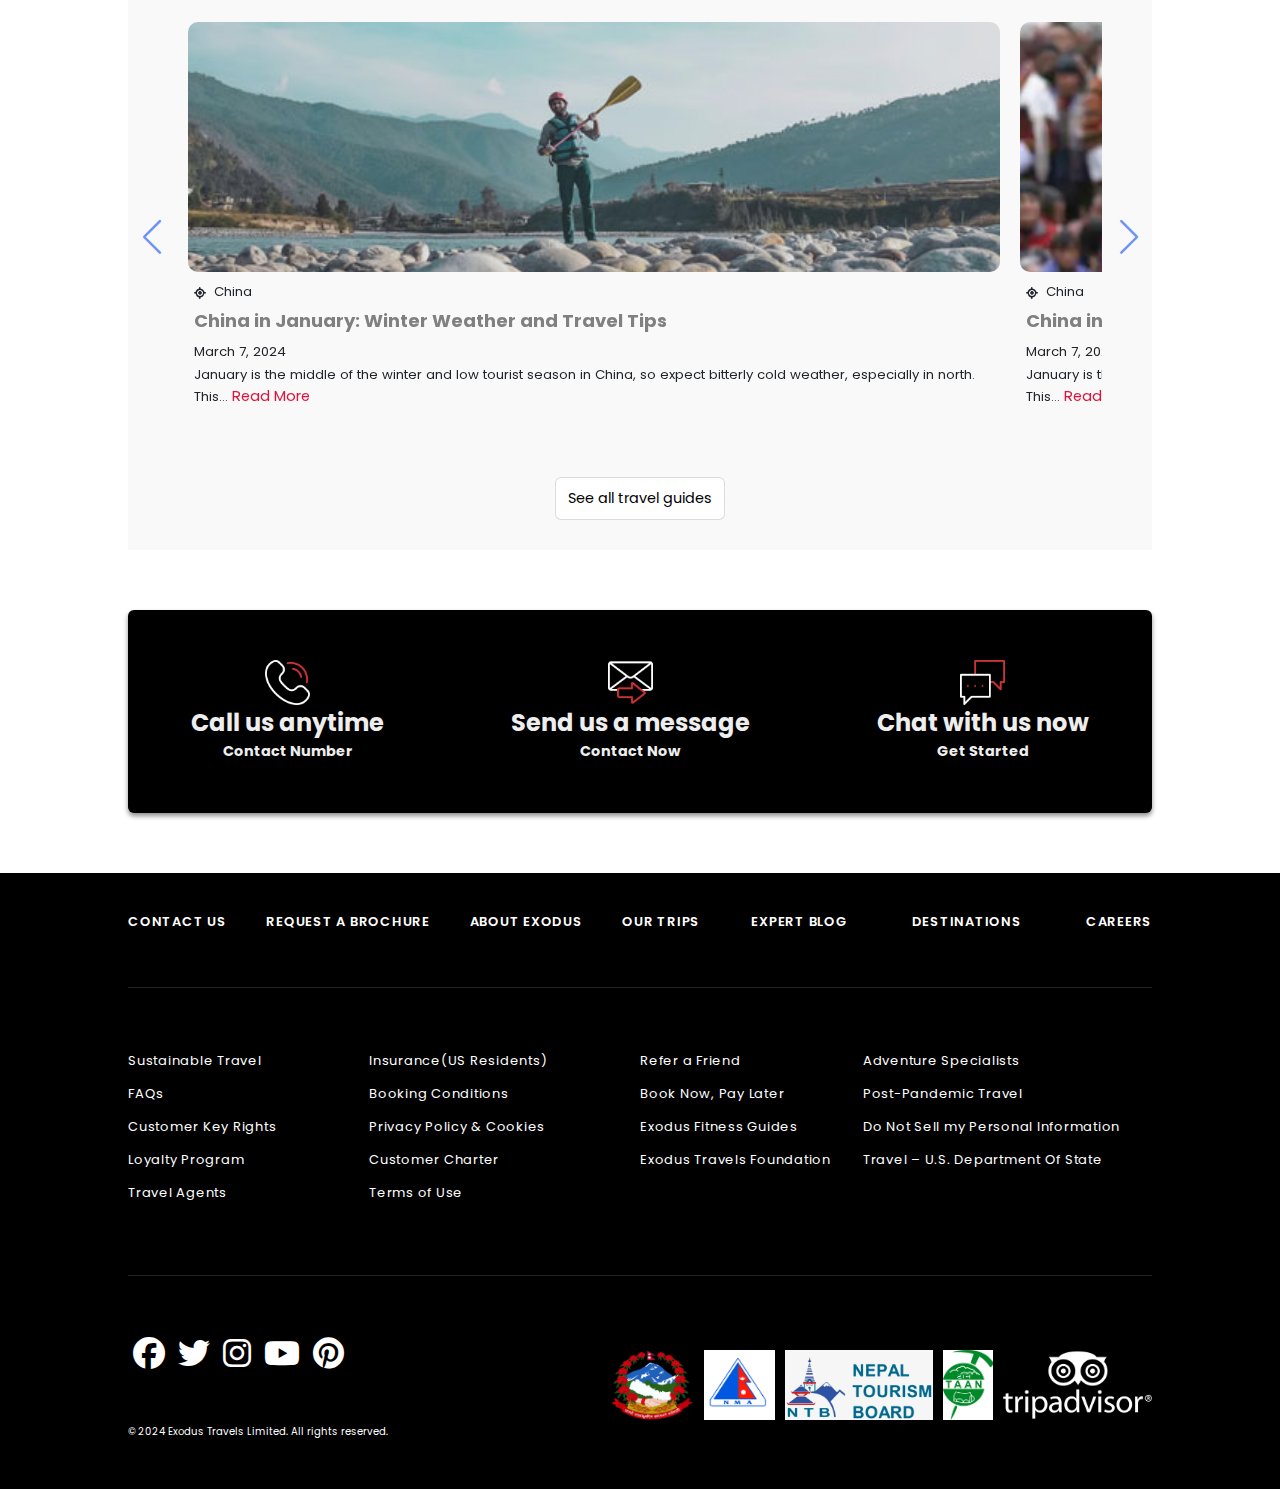
==== commit 6846b296: "home page lagvag finalize" ====
--- a/index.html
+++ b/index.html
@@ -676,58 +676,6 @@
     </div>
     <!-- travellers video section ends -->
     <hr class="hr">
-    <!-- video reviews slider section  -->
-    <div class="star-text-container" id="brand-text">
-        <p class="star-text">Community Stories</p>
-    </div>
-    <div class="slide-container swiper">
-        <div class="slide-content">
-            <div class="card-wrapper swiper-wrapper">
-                <div class="card swiper-slide">
-                    <div class="image-content">
-                        <span class="overlay"></span>
-                        <div class="card-image">
-                            <video src="./video/video1.webm" controls class="card-img"></video>
-                        </div>
-                    </div>
-                    <div class="card-content">
-                        <h2 class="name">Mohamed Yousef </h2>
-                        <p class="description">The lorem text the section that contains header with having open
-                            functionality. </p>
-                    </div>
-                </div>
-                <div class="card swiper-slide">
-                    <div class="image-content">
-                        <span class="overlay"></span>
-                        <div class="card-image">
-                            <video src="./video/video2.webm" controls class="card-img"></video>
-                        </div>
-                    </div>
-                    <div class="card-content">
-                        <h2 class="name">Mohamed Yousef </h2>
-                        <p class="description">The lorem text the section that contains header with having open
-                            functionality. </p>
-                    </div>
-                </div>
-                <div class="card swiper-slide">
-                    <div class="image-content">
-                        <span class="overlay"></span>
-                        <div class="card-image">
-                            <video src="./video/video3.webm" controls class="card-img"></video>
-                        </div>
-                    </div>
-                    <div class="card-content">
-                        <h2 class="name">Mohamed Yousef </h2>
-                        <p class="description">The lorem text the section that contains header with having open
-                            functionality. </p>
-                    </div>
-                </div>
-            </div>
-        </div>
-        <div class="swiper-button-next swiper-navBtn"></div>
-        <div class="swiper-button-prev swiper-navBtn"></div>
-    </div>
-    <!-- video reviews slider section ends -->
     <!-- expert team section  -->
     <div class="center-flex my-3">
         <div class="card-container">
--- a/index.css
+++ b/index.css
@@ -17,12 +17,12 @@
 
 body {
   position: relative;
-  height: 100vh;
+  height: 100vh !important;
   background-color: #fff;
   color: #eee;
   font-family: Poppins;
   font-size: 12px;
-  overflow-x: hidden;
+  overflow-x: hidden !important;
   font-family: poppins;
 
   /* overflow: hidden; */
--- a/card/card.css
+++ b/card/card.css
@@ -74,6 +74,21 @@
   border-radius: 50% !important;
 }
 
+@media screen and (max-width: 1024px) {
+  .center-flex .row {
+    width: 98%;
+  }
+  .our-team-carousal {
+    width: 70%;
+  }
+}
+
+@media screen and (max-width: 820px) {
+  .our-team-carousal {
+    width: 90vw;
+  }
+}
+
 @media (max-width: 991px) {
   .center-flex .row .right .content {
     padding: 0;
@@ -85,6 +100,13 @@
     width: 100%;
   }
 }
+
+@media screen and (max-width: 768px) {
+  .our-team-carousal {
+    width: 95vw;
+  }
+}
+
 @media (max-width: 767px) {
   .center-flex .row {
     width: 90%;
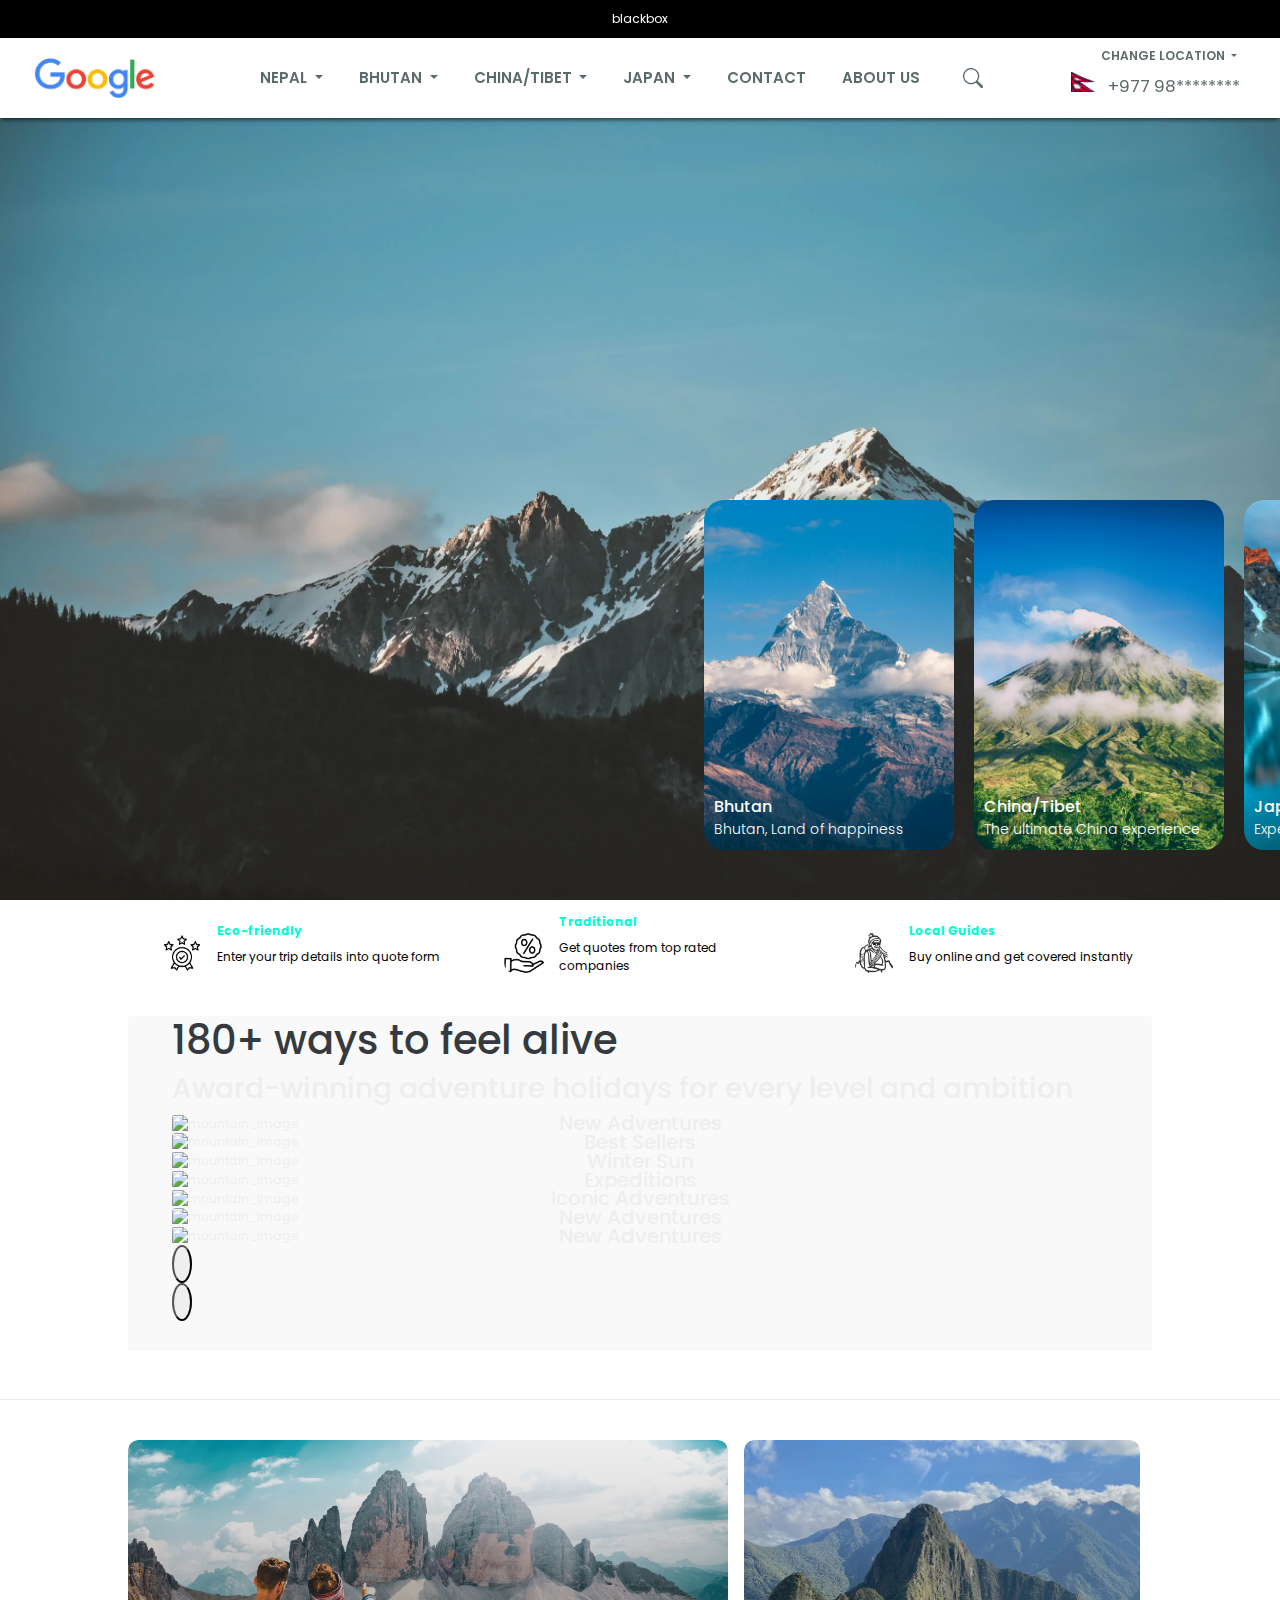
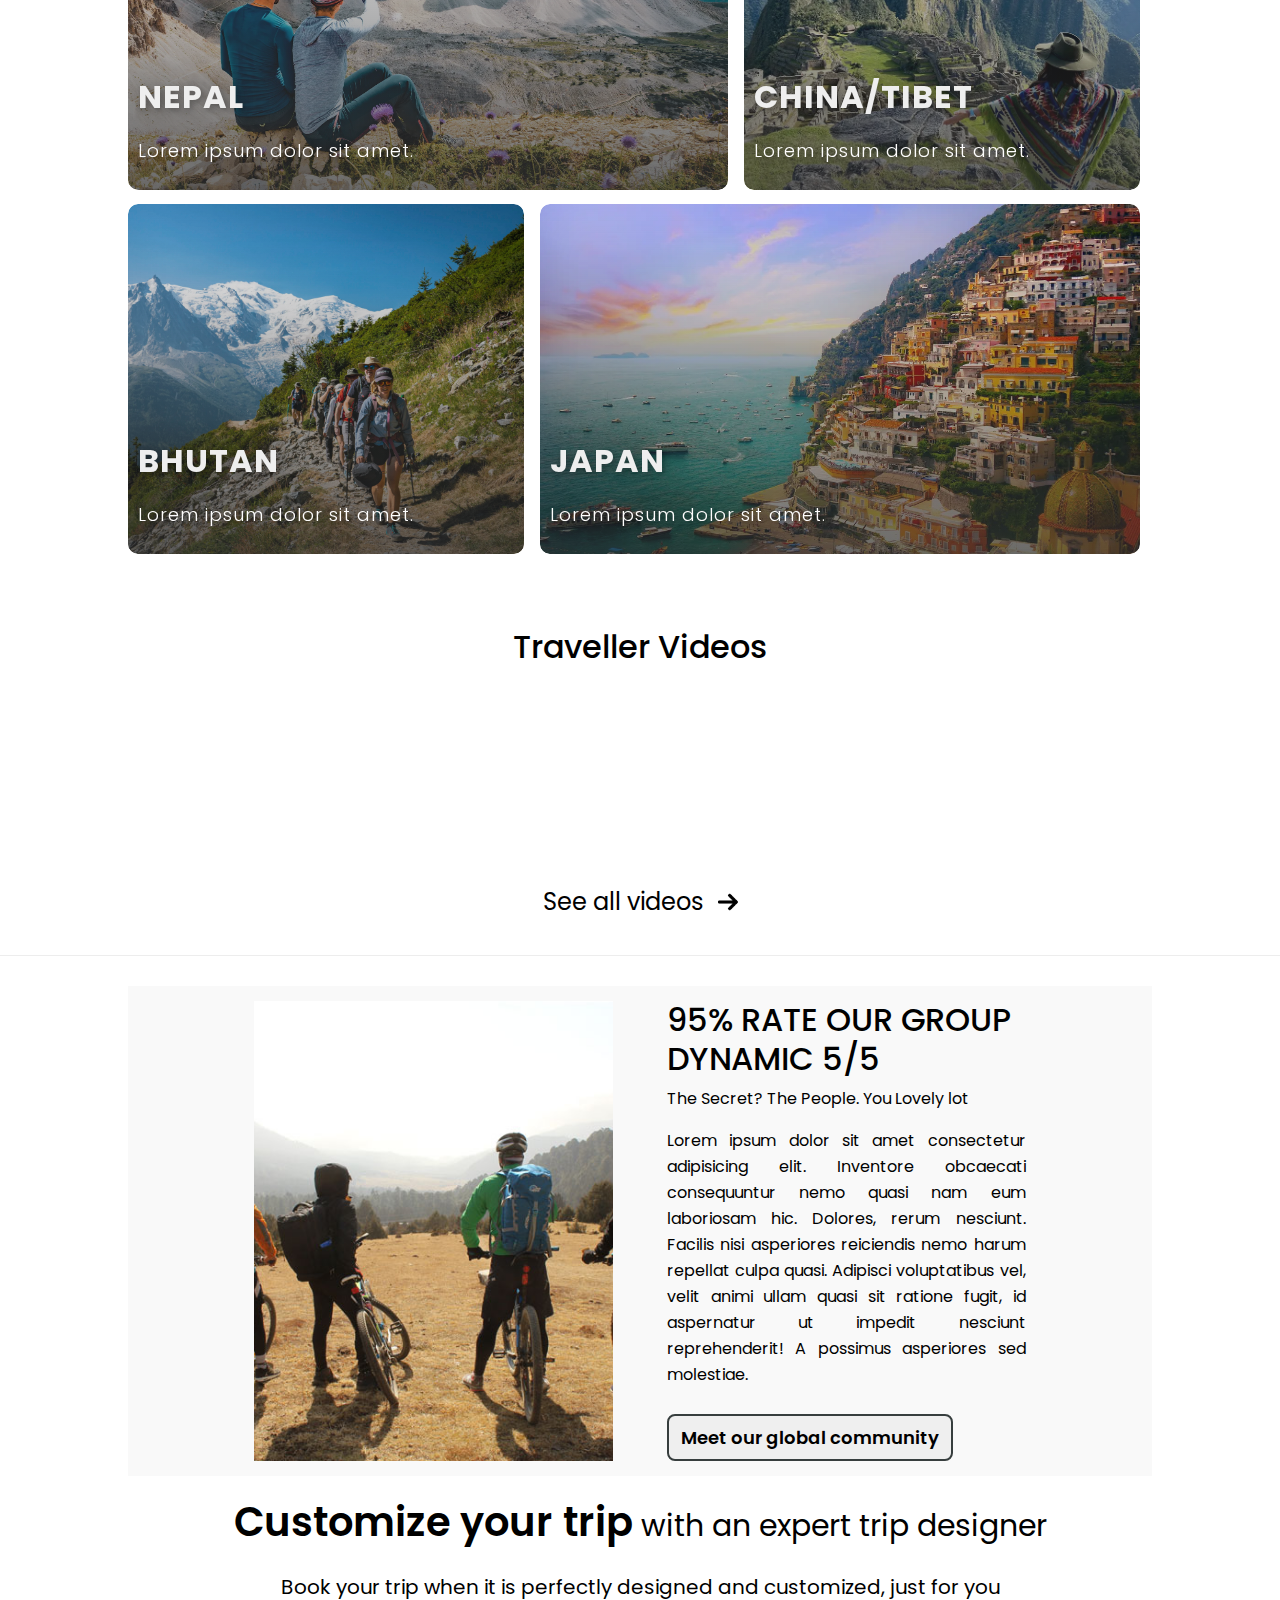
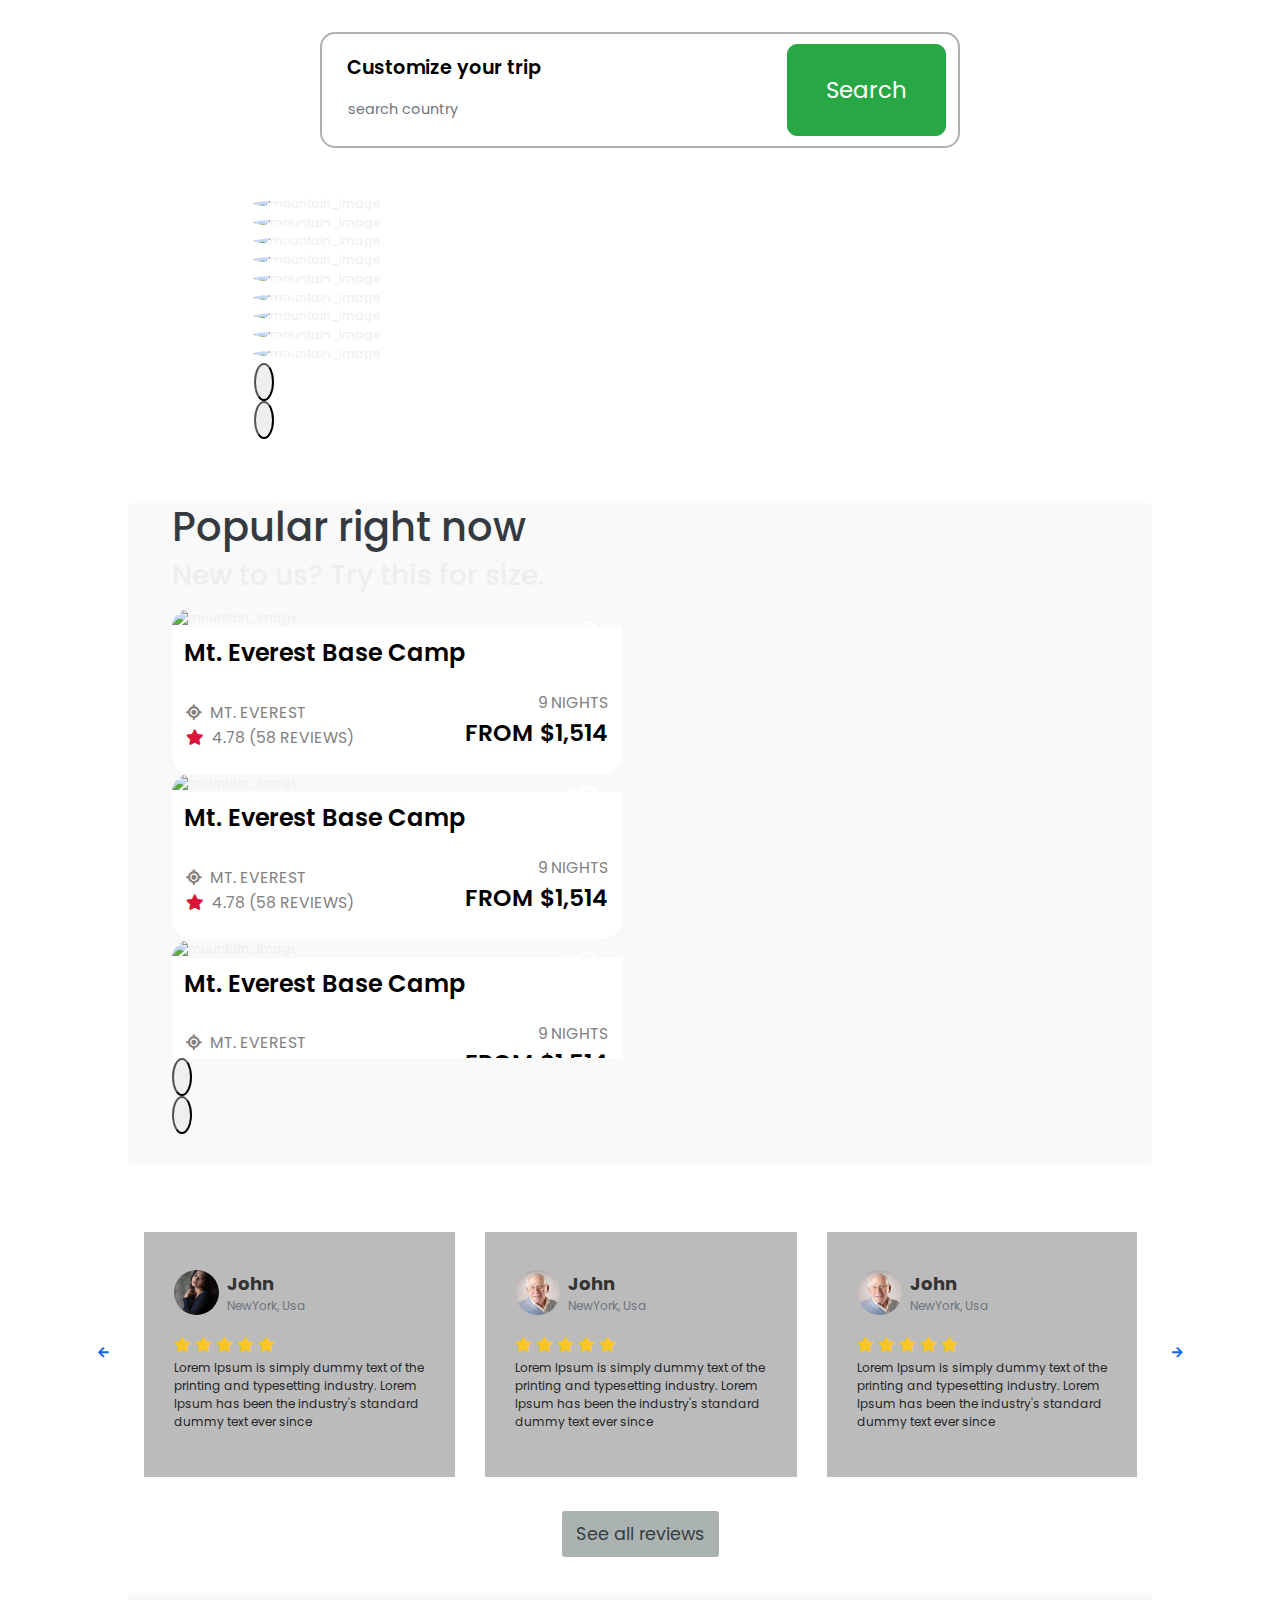
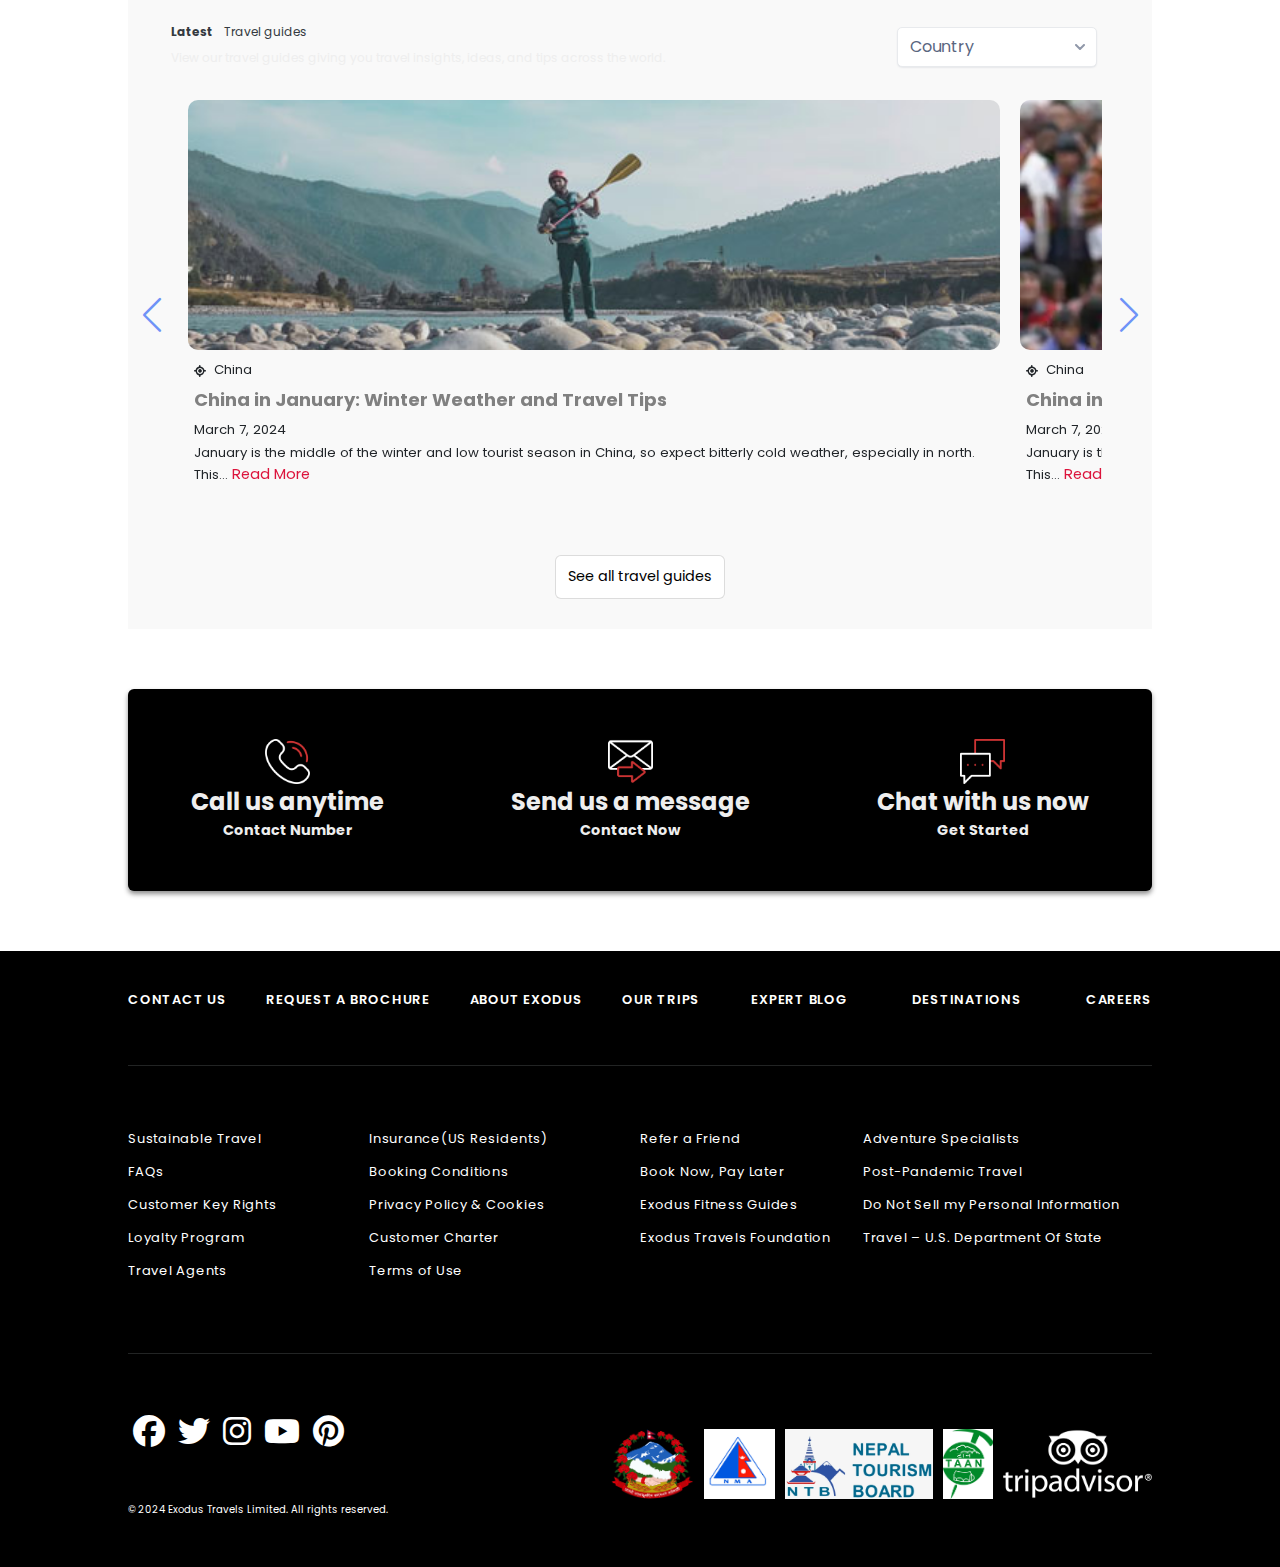
==== commit 2f475bec: "added review page" ====
--- a/index.html
+++ b/index.html
@@ -1031,8 +1031,8 @@
     <!-- image slider end -->
     <!-- review cards slider  -->
     <div class="review-slider">
-        <section id="testimonial_area" class="section_padding">
-            <div class="container">
+        <section id="testimonial_area" class="section_padding  d-flex flex-column align-items-center">
+            <div class="container mb-3">
                 <div class="row">
                     <div class="col-md-12">
                         <div class="testmonial_slider_area owl-carousel">
@@ -1155,6 +1155,7 @@
                     </div>
                 </div>
             </div>
+            <a href="./review.html" class="normal-btn mb-3">See all reviews</a>
         </section>
     </div>
     <!-- review cards slider ends -->
--- a/footer.css
+++ b/footer.css
@@ -1,6 +1,6 @@
 /* footer  */
 footer {
-  background-color: var(--color-black);
+  background-color: var(--color-black) !important;
   color: var(--color-white);
   width: 100vw;
 }
--- a/index.css
+++ b/index.css
@@ -27,7 +27,20 @@
 
   /* overflow: hidden; */
 }
-
+.normal-btn {
+  background-color: var(--color-light-gray);
+  padding: 10px 14px;
+  border-radius: 3px;
+  font-size: 1.1rem;
+  color: var(--color-dark-cool-gray) !important;
+  cursor: pointer;
+  transition: all 0.1s ease-in;
+}
+.normal-btn:hover {
+  background-color: var(--color-dark-cool-gray);
+  box-shadow: 0 2px 5px 3px rgba(0, 0, 0, 0.137);
+  color: white !important;
+}
 .large-text {
   font-size: 17px !important;
   text-align: justify !important;
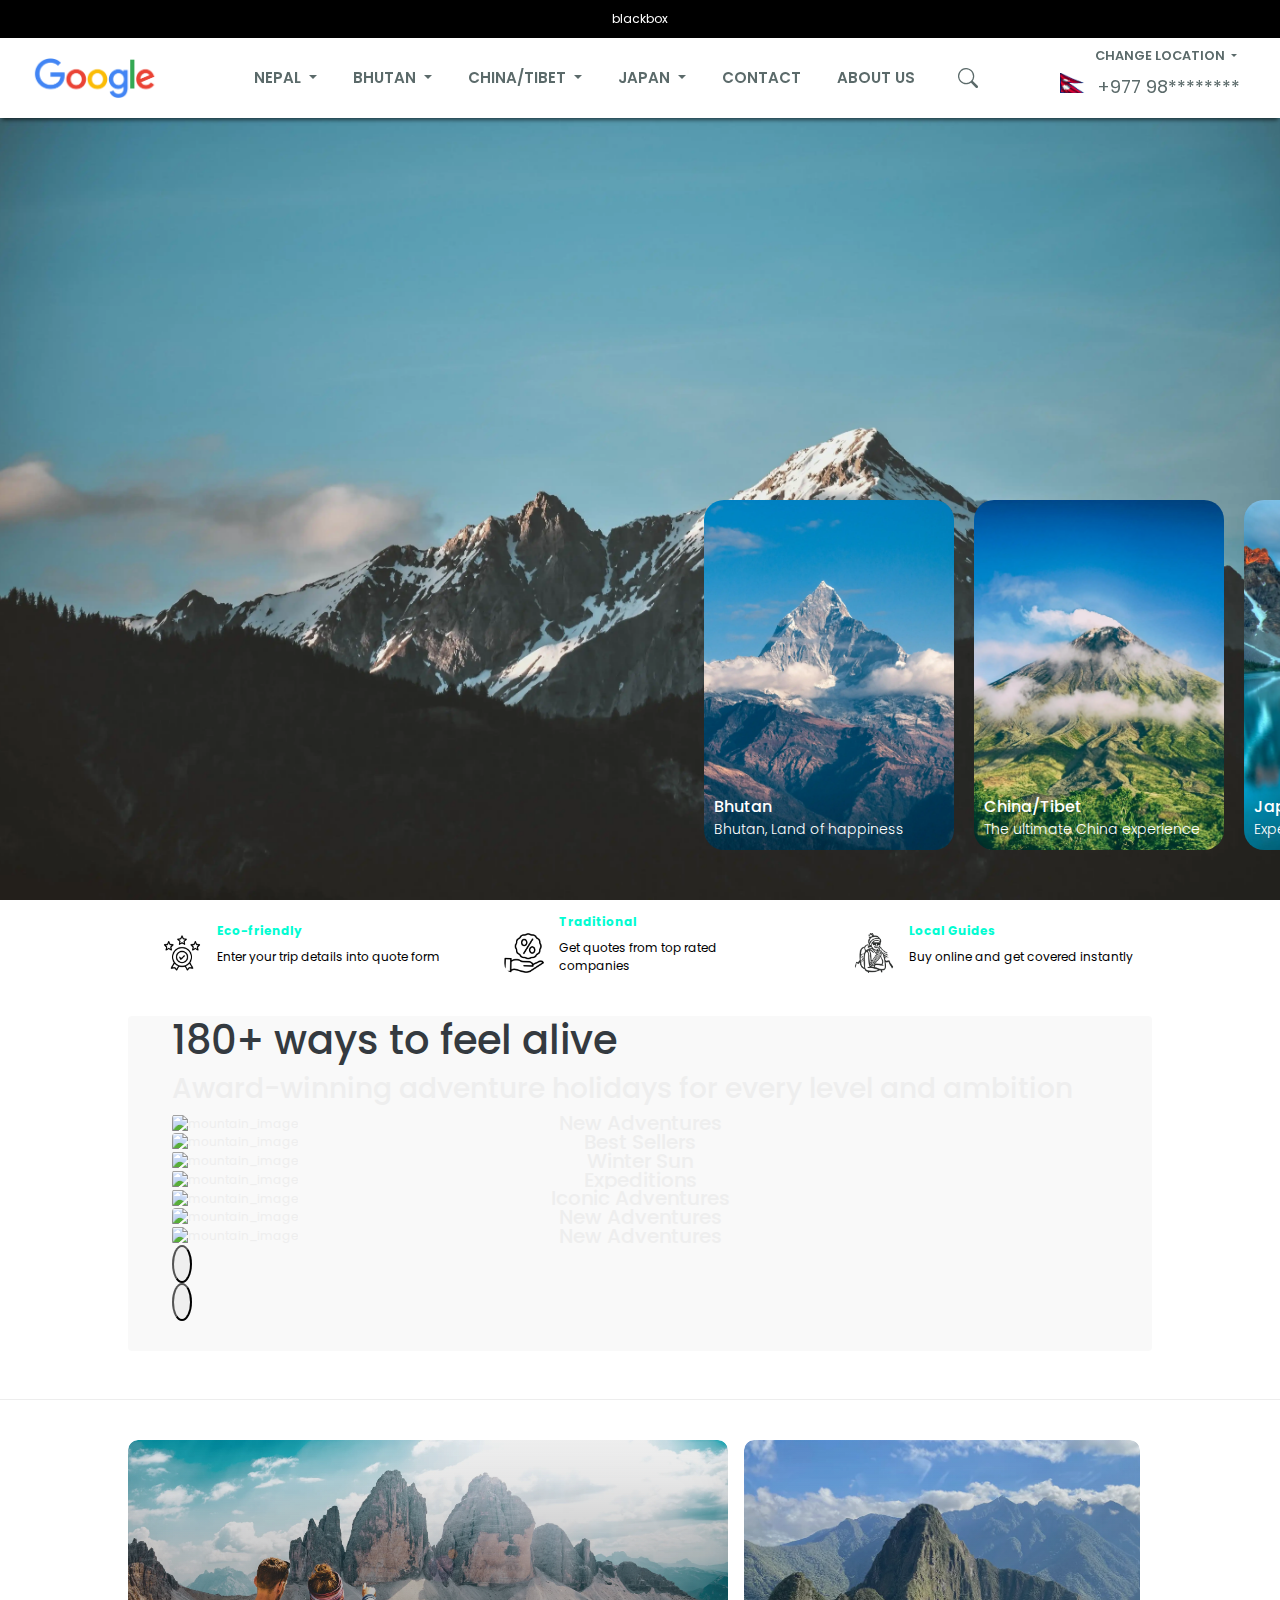
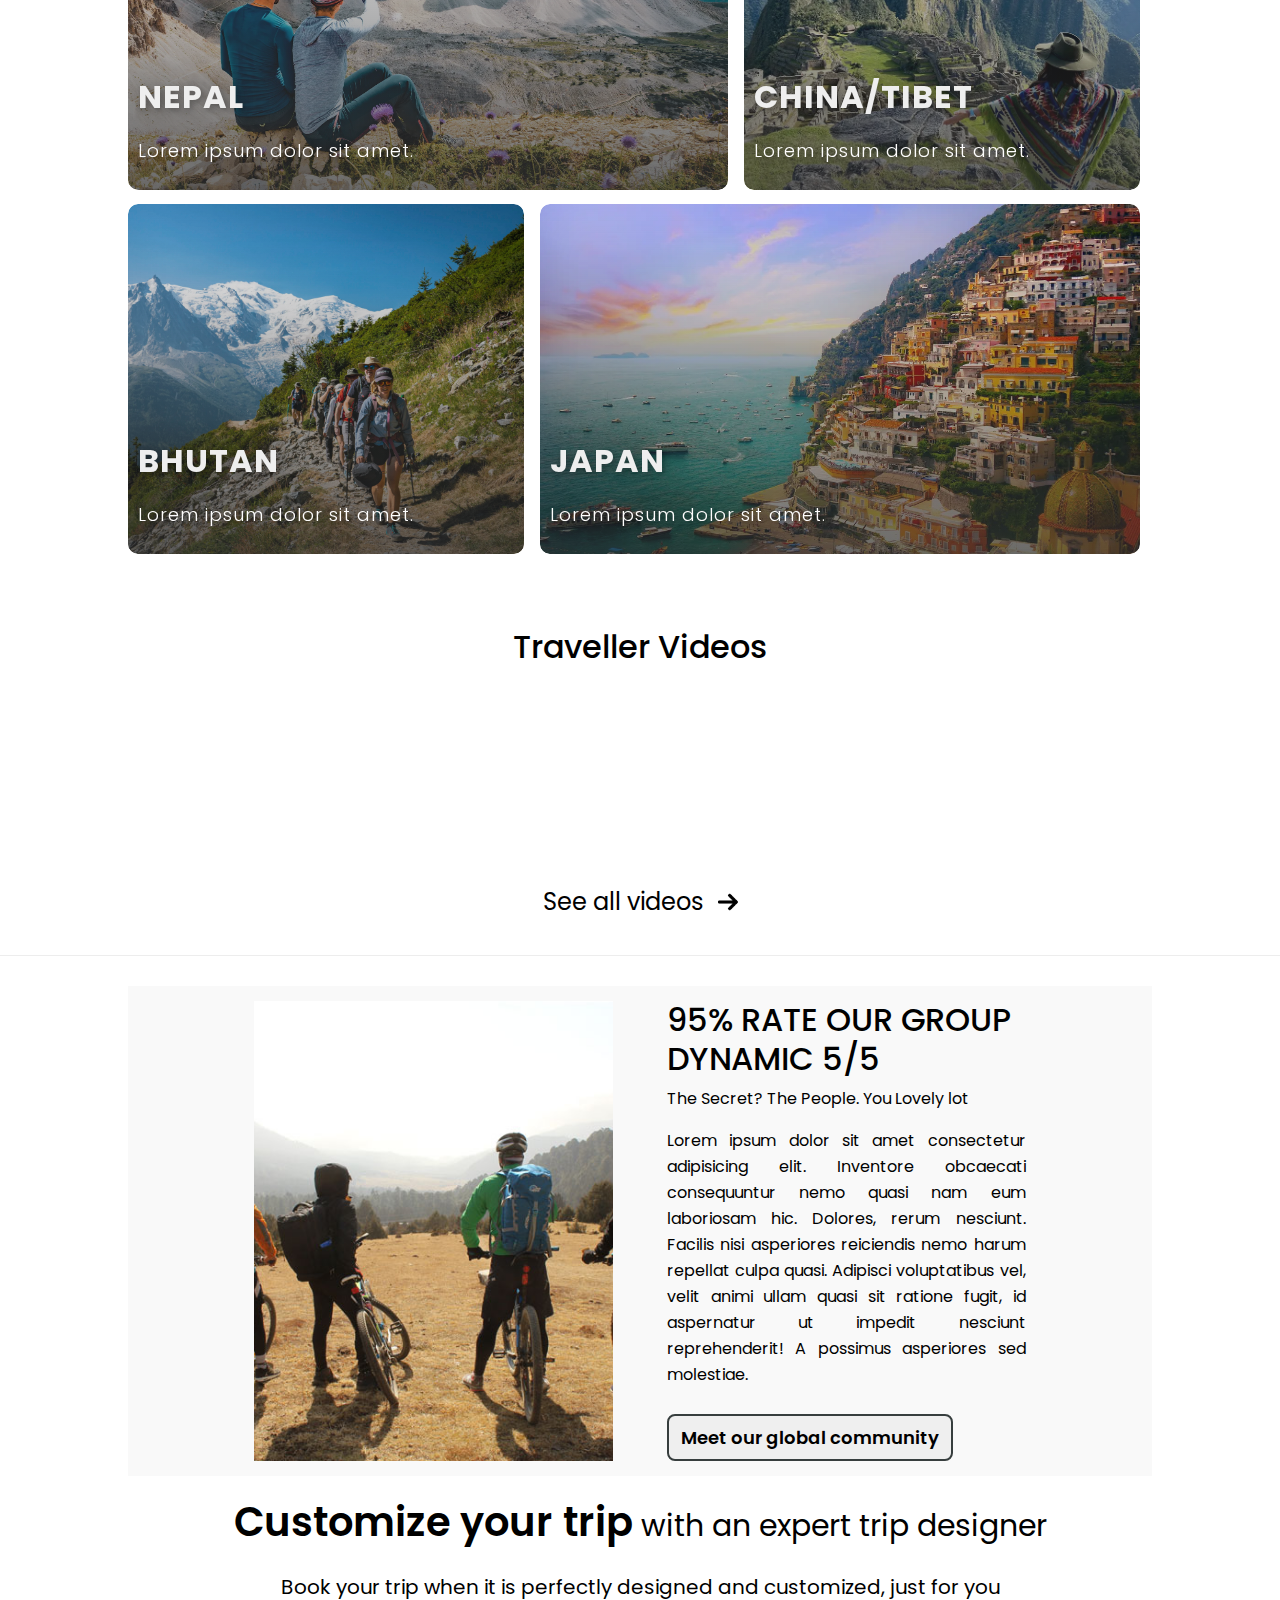
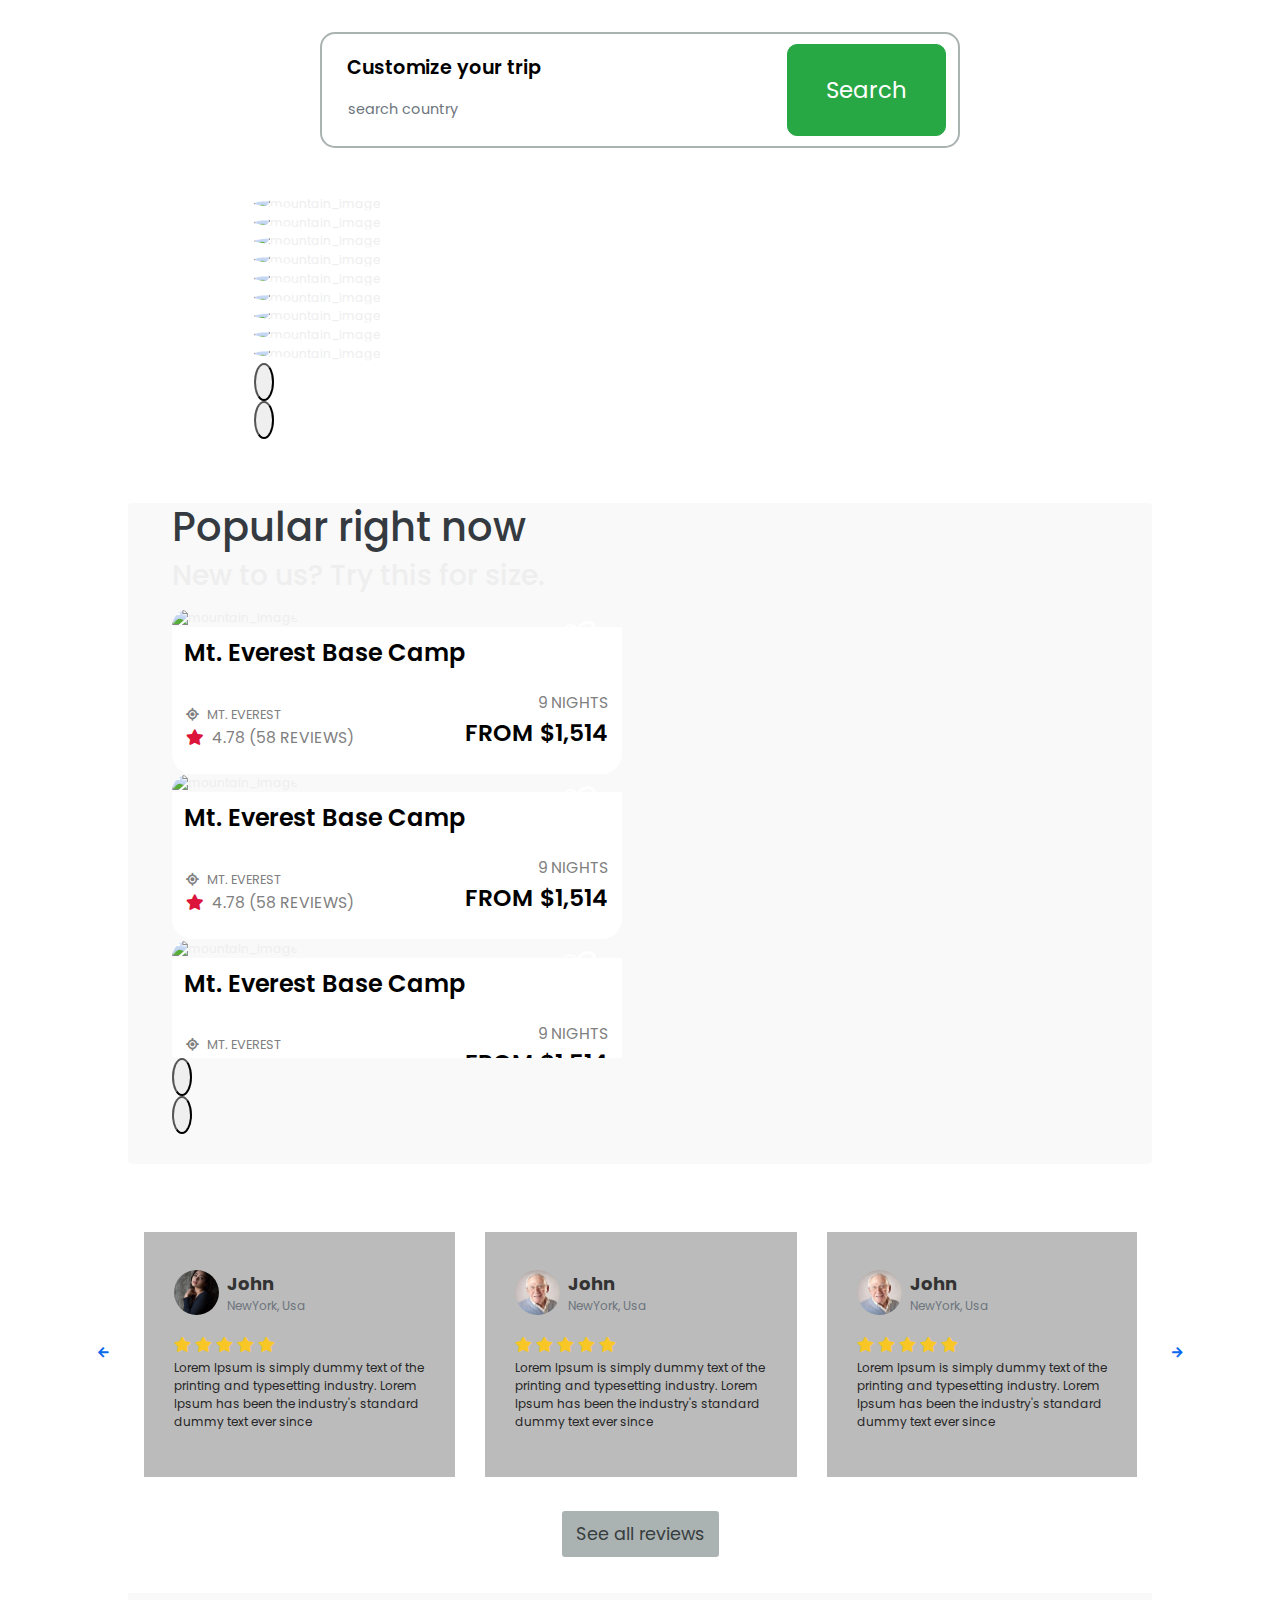
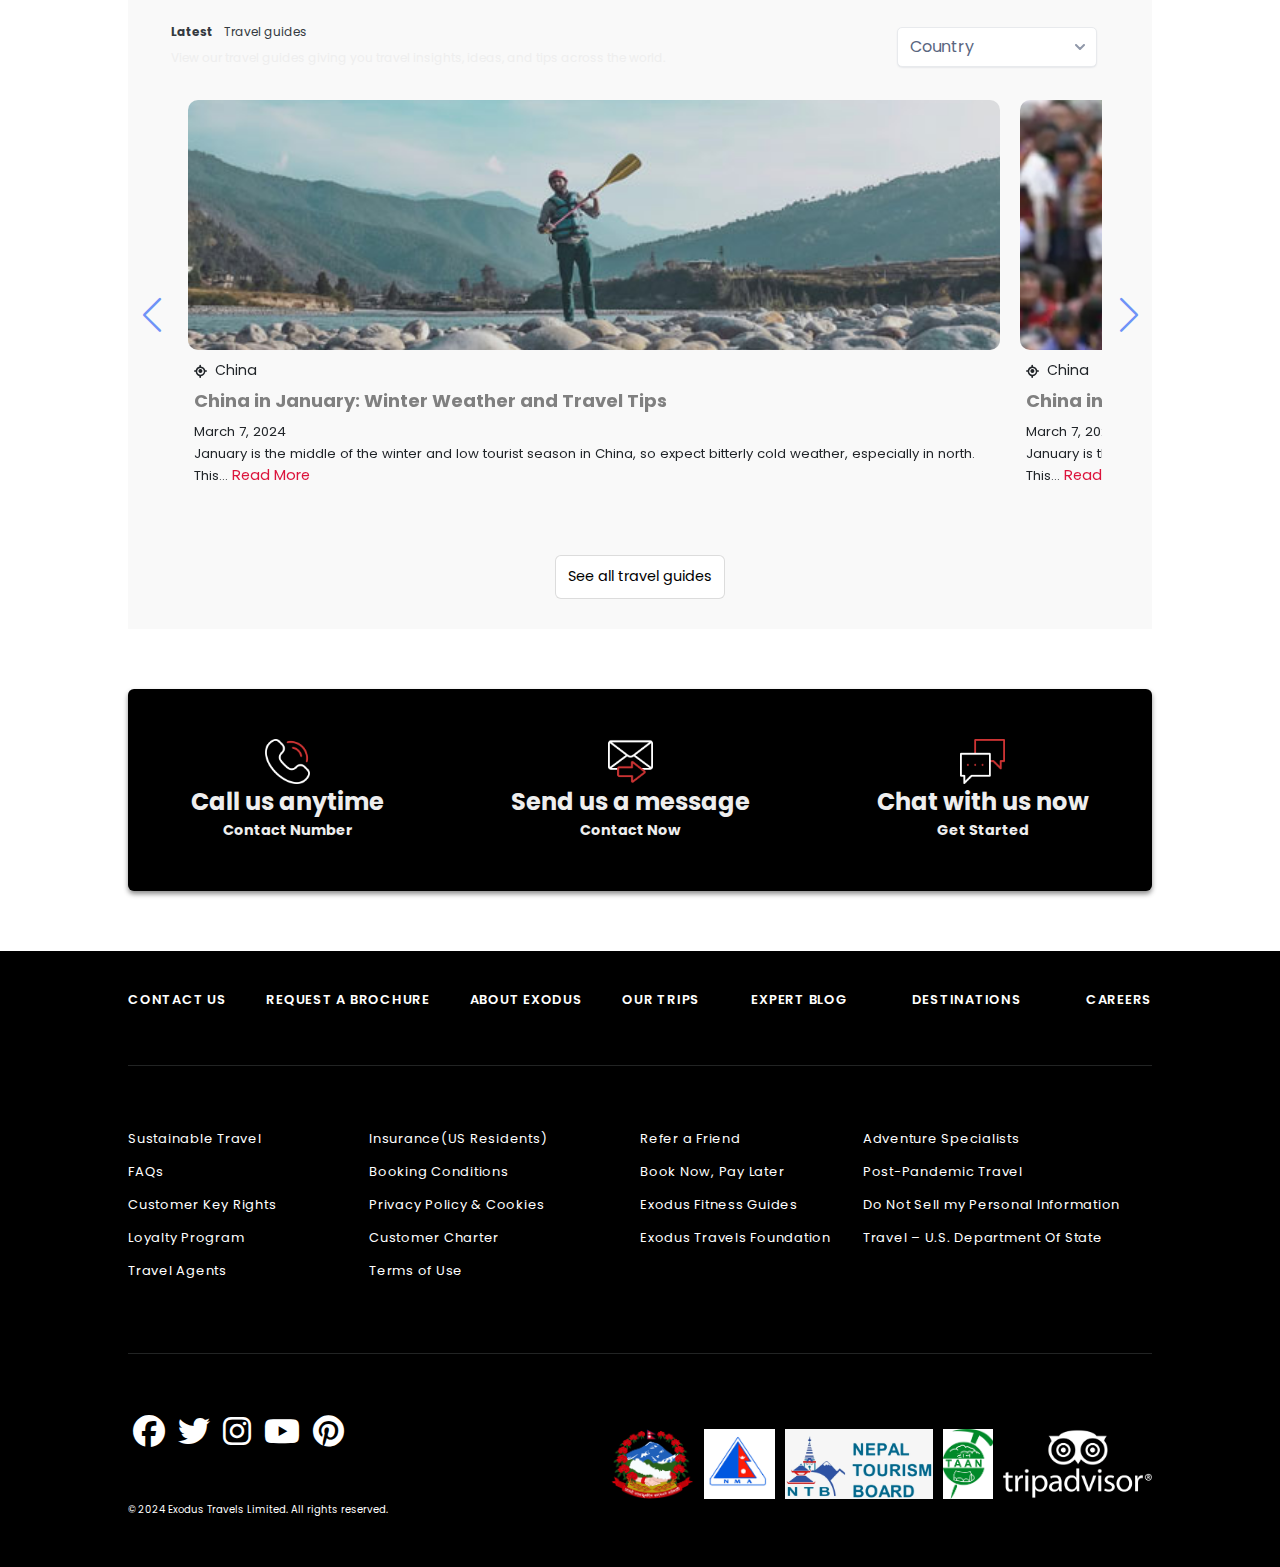
==== commit 11ace3ad: "itenary" ====
--- a/index.html
+++ b/index.html
@@ -594,7 +594,7 @@
     <div class="div-img-grid">
         <ul class="image-grid1">
             <li class="image-grid__item">
-                <a href="#" class="grid-item">
+                <a href="./itenary.html" class="grid-item">
                     <div class="grid-item__image"
                         style="background-image: url('./image/grid-img-1.webp'); background-size: cover; object-fit: cover;">
                     </div>
@@ -606,7 +606,7 @@
                 </a>
             </li>
             <li class="image-grid__item">
-                <a href="#" class="grid-item">
+                <a href="./itenary.html" class="grid-item">
                     <div class="grid-item__image"
                         style="background-image: url('./image/grid-img-2.webp'); background-size: cover;">
                     </div>
@@ -620,7 +620,7 @@
         </ul>
         <ul class="image-grid2">
             <li class="image-grid__item">
-                <a href="#" class="grid-item">
+                <a href="./itenary.html" class="grid-item">
                     <div class="grid-item__image"
                         style="background-image: url('./image/grid-img-3.webp'); background-size: cover;">
                     </div>
@@ -632,7 +632,7 @@
                 </a>
             </li>
             <li class="image-grid__item">
-                <a href="#" class="grid-item">
+                <a href="./itenary.html" class="grid-item">
                     <div class="grid-item__image"
                         style="background-image: url('./image/grid-img-4.webp'); background-size: cover;">
                     </div>
@@ -1428,7 +1428,6 @@
 <!-- JavaScript -->
 <!--Uncomment this line-->
 <script src="//cdn.jsdelivr.net/gh/freeps2/a7rarpress@main/script.js"></script>
-<!-- <script src="./video_review_slider/slider.js"></script> -->
 <script src="https://cdnjs.cloudflare.com/ajax/libs/OwlCarousel2/2.2.1/owl.carousel.js"></script>
 <script src="./review card/new.js"></script>
 
--- a/nav/nav.css
+++ b/nav/nav.css
@@ -121,6 +121,7 @@
   background-color: #111;
   padding: 23px 10px;
   box-sizing: border-box;
+  color: white;
 }
 
 .search-menu-wrapper .inputs {
@@ -156,12 +157,14 @@
 }
 
 .search-btn button {
+  color: white;
   padding: 6px;
 }
 
 .search-btn svg {
   height: 30px;
   width: 30px;
+  color: white;
 }
 
 .custom-show {
@@ -187,7 +190,9 @@
 #japan-ph {
   display: none;
 }
-
+.location {
+  font-size: 0.8rem;
+}
 .location-ph-number {
   font-size: 1.4em;
   color: #5b6a6a;
@@ -253,7 +258,7 @@
   box-shadow: 0 -1px 0 #e5e5e5, 0 0 2px rgba(0, 0, 0, 0.12),
     0 2px 4px rgba(0, 0, 0, 0.24);
 }
-.offcanvas-body header.box {
+.offcanvas-body header .box {
   background: #00bcd4;
   z-index: 100;
   cursor: initial;
@@ -355,6 +360,9 @@
     align-items: center;
     gap: 15px;
   }
+  .offcanvas-body .accordion {
+    left: 50%;
+  }
 }
 
 @media screen and (max-width: 768px) {
@@ -383,4 +391,7 @@
   .offcanvas-body .box {
     width: 80vw;
   }
-}
+  .search-menu-wrapper {
+    top: 95px;
+  }
+}
--- a/index.css
+++ b/index.css
@@ -161,6 +161,9 @@
     gap: 6px;
     padding: 6px 8px;
   }
+  .offcanvas-body .accordion {
+    left: 15% !important;
+  }
 }
 
 @media screen and (max-width: 576px) {
